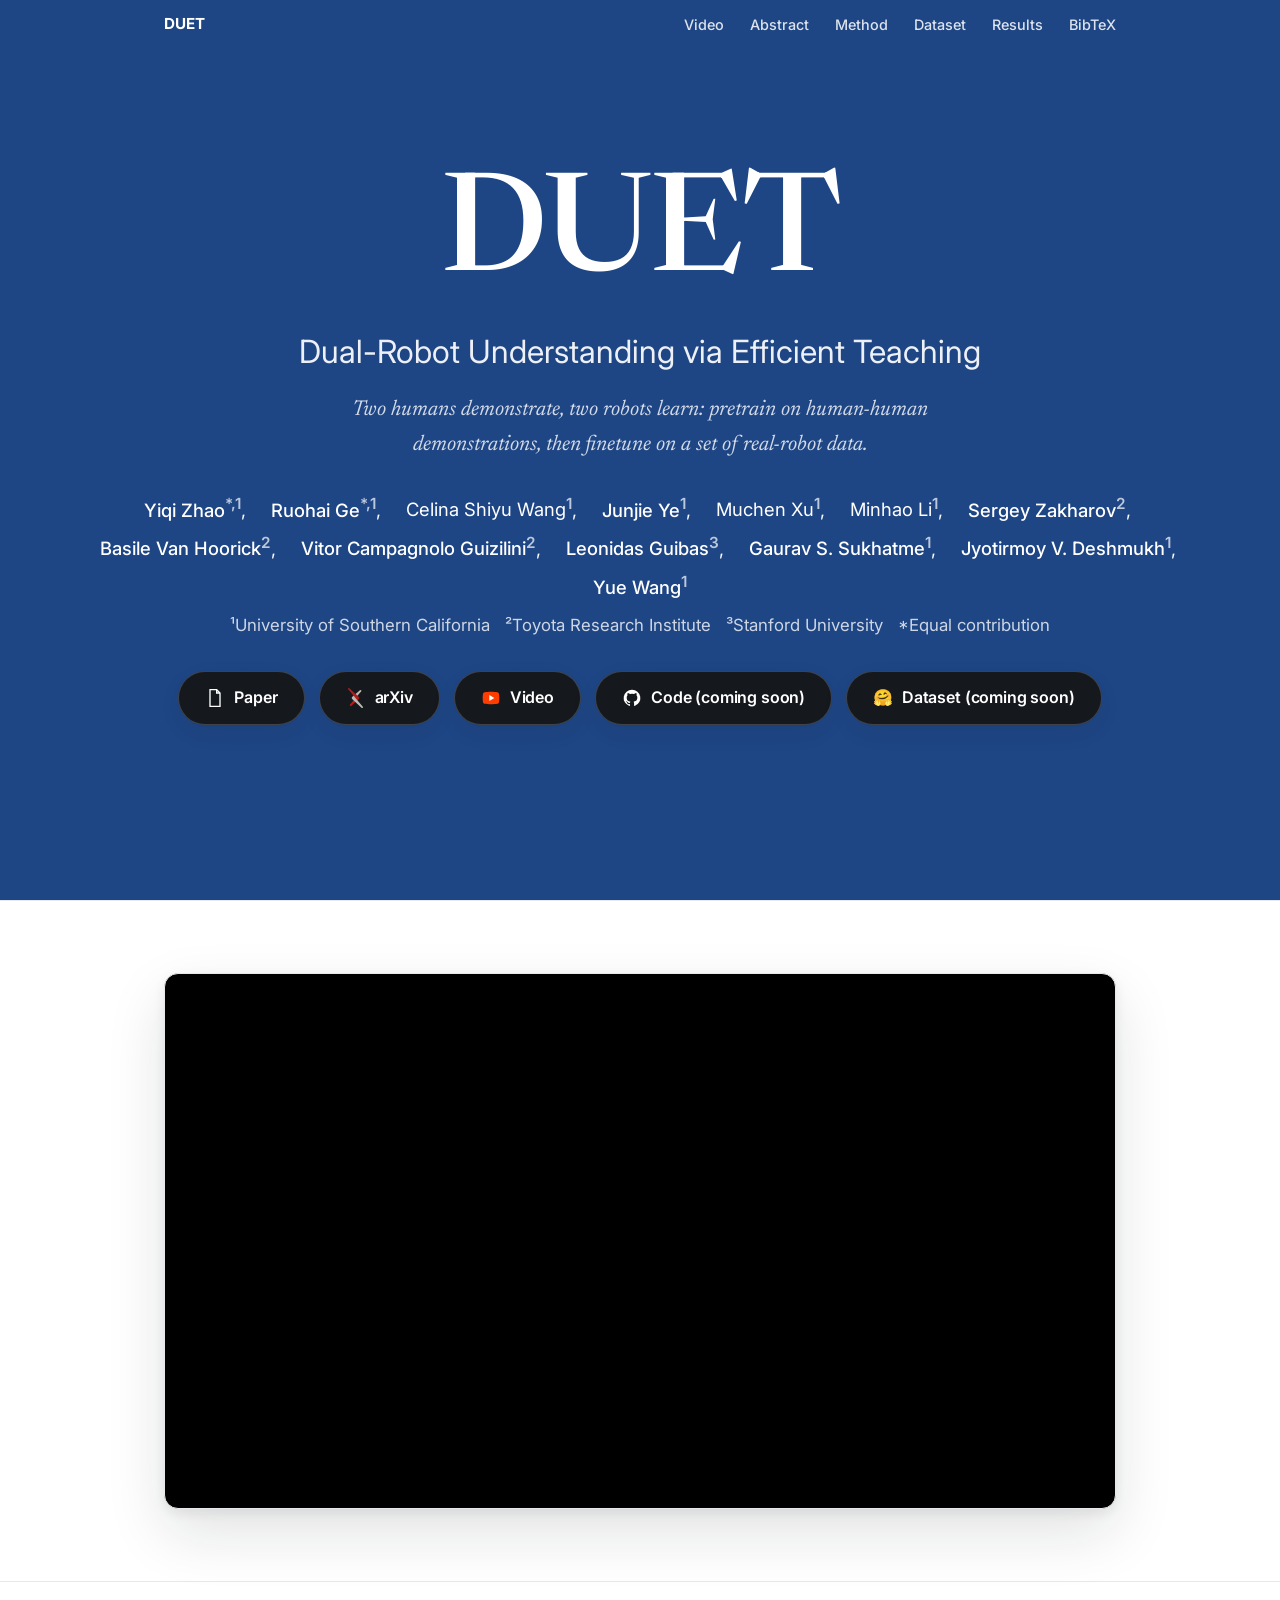
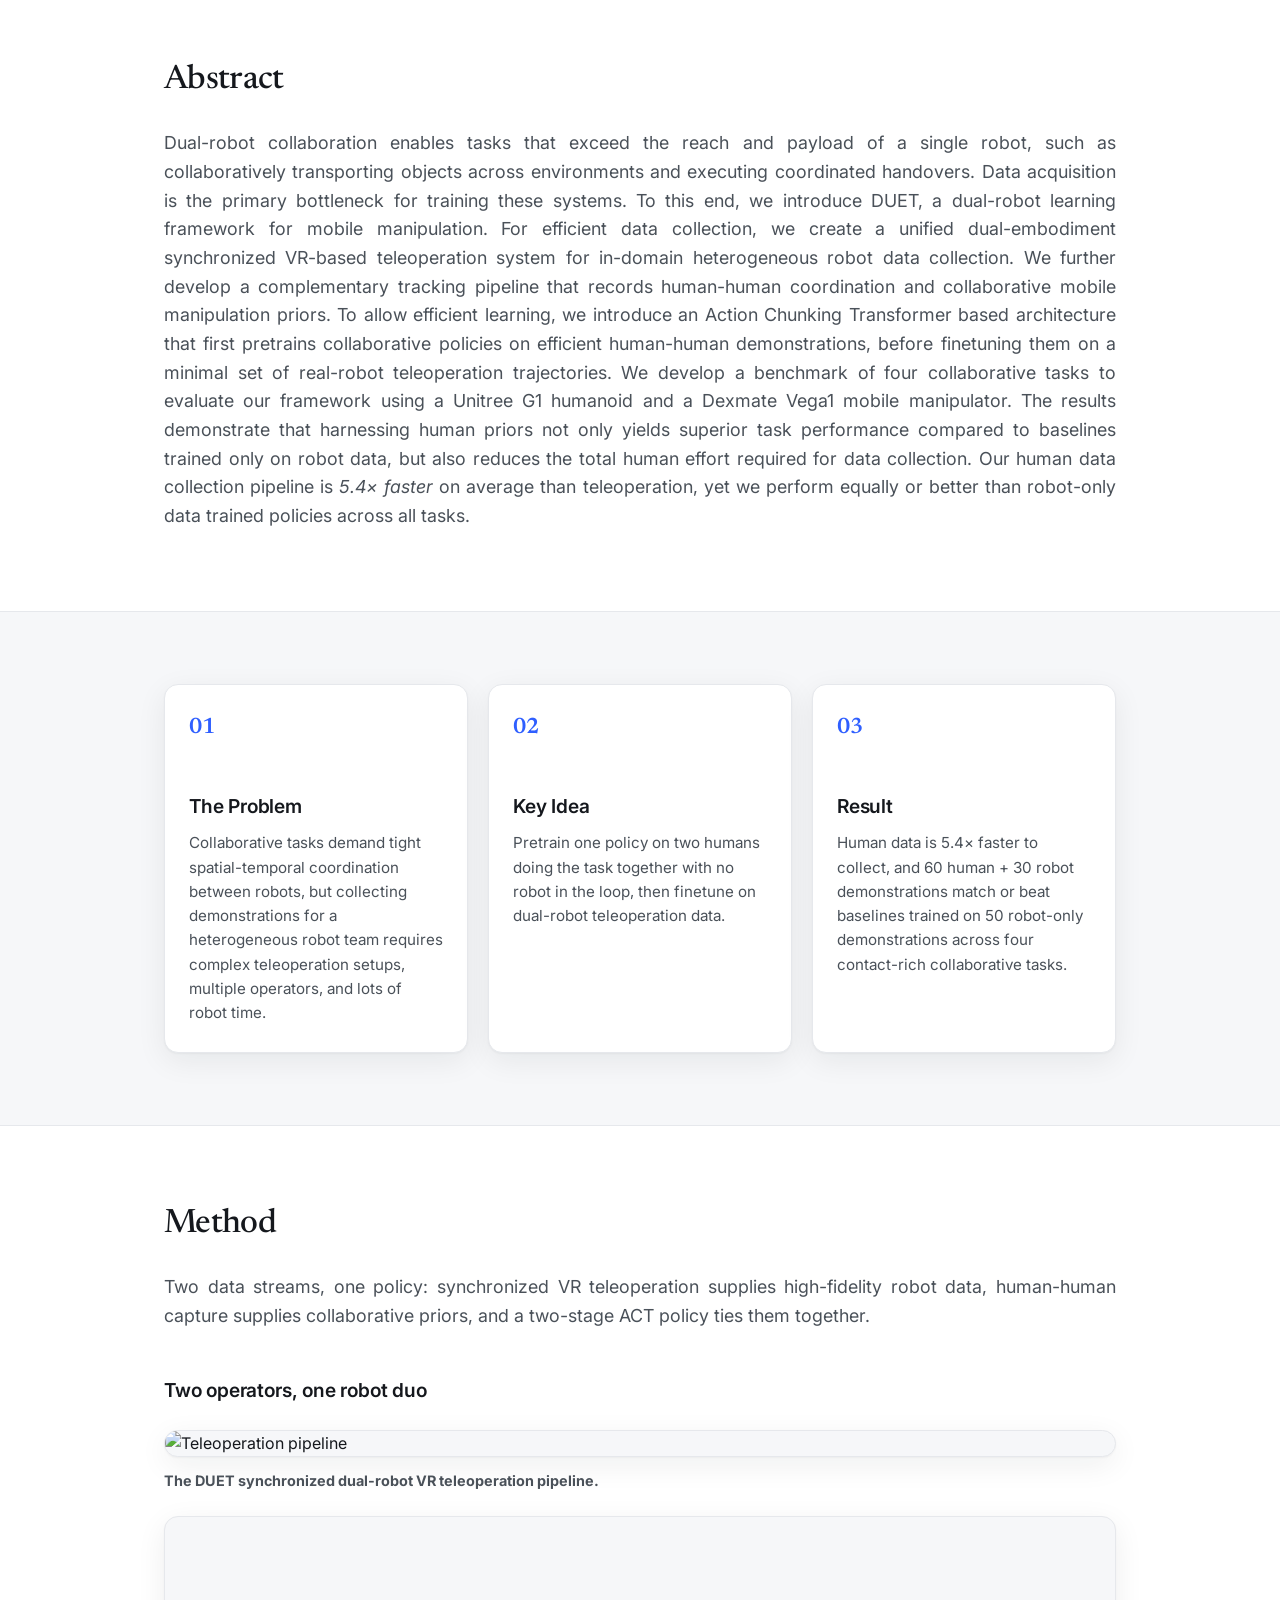
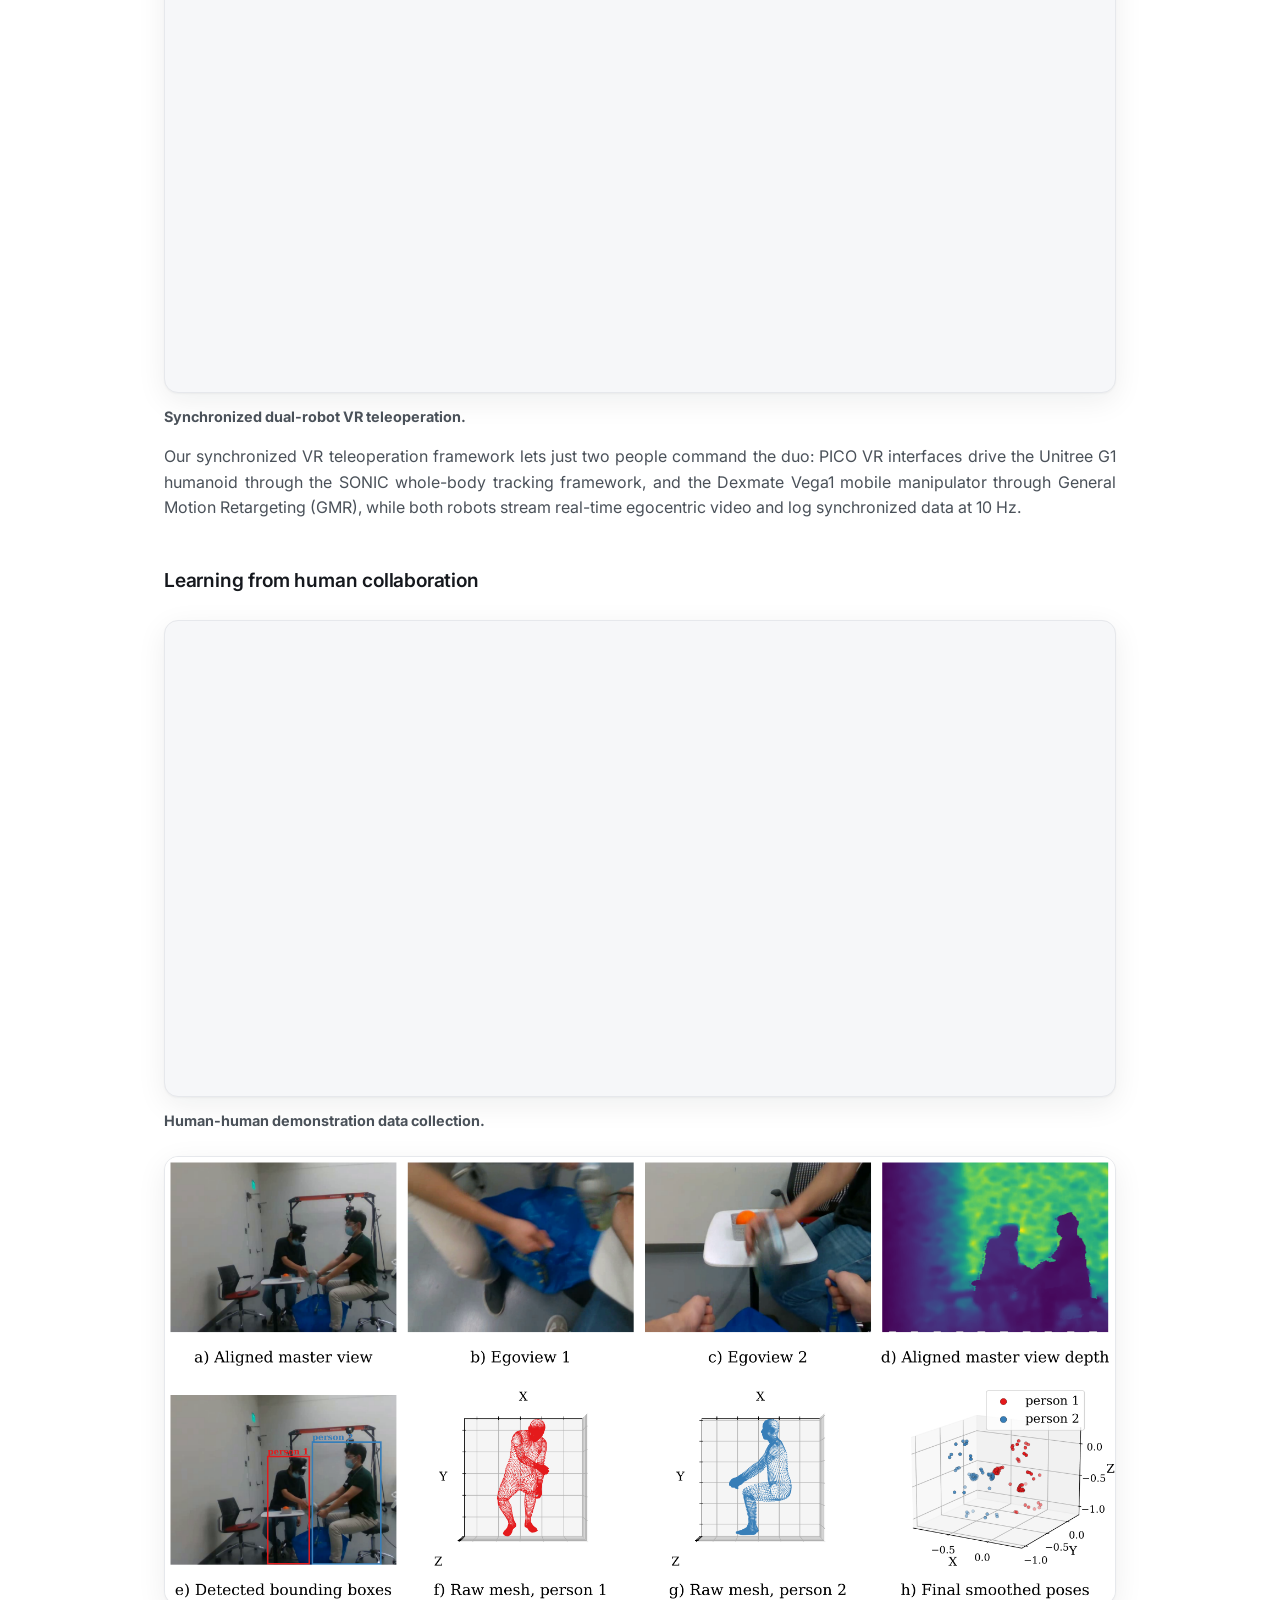
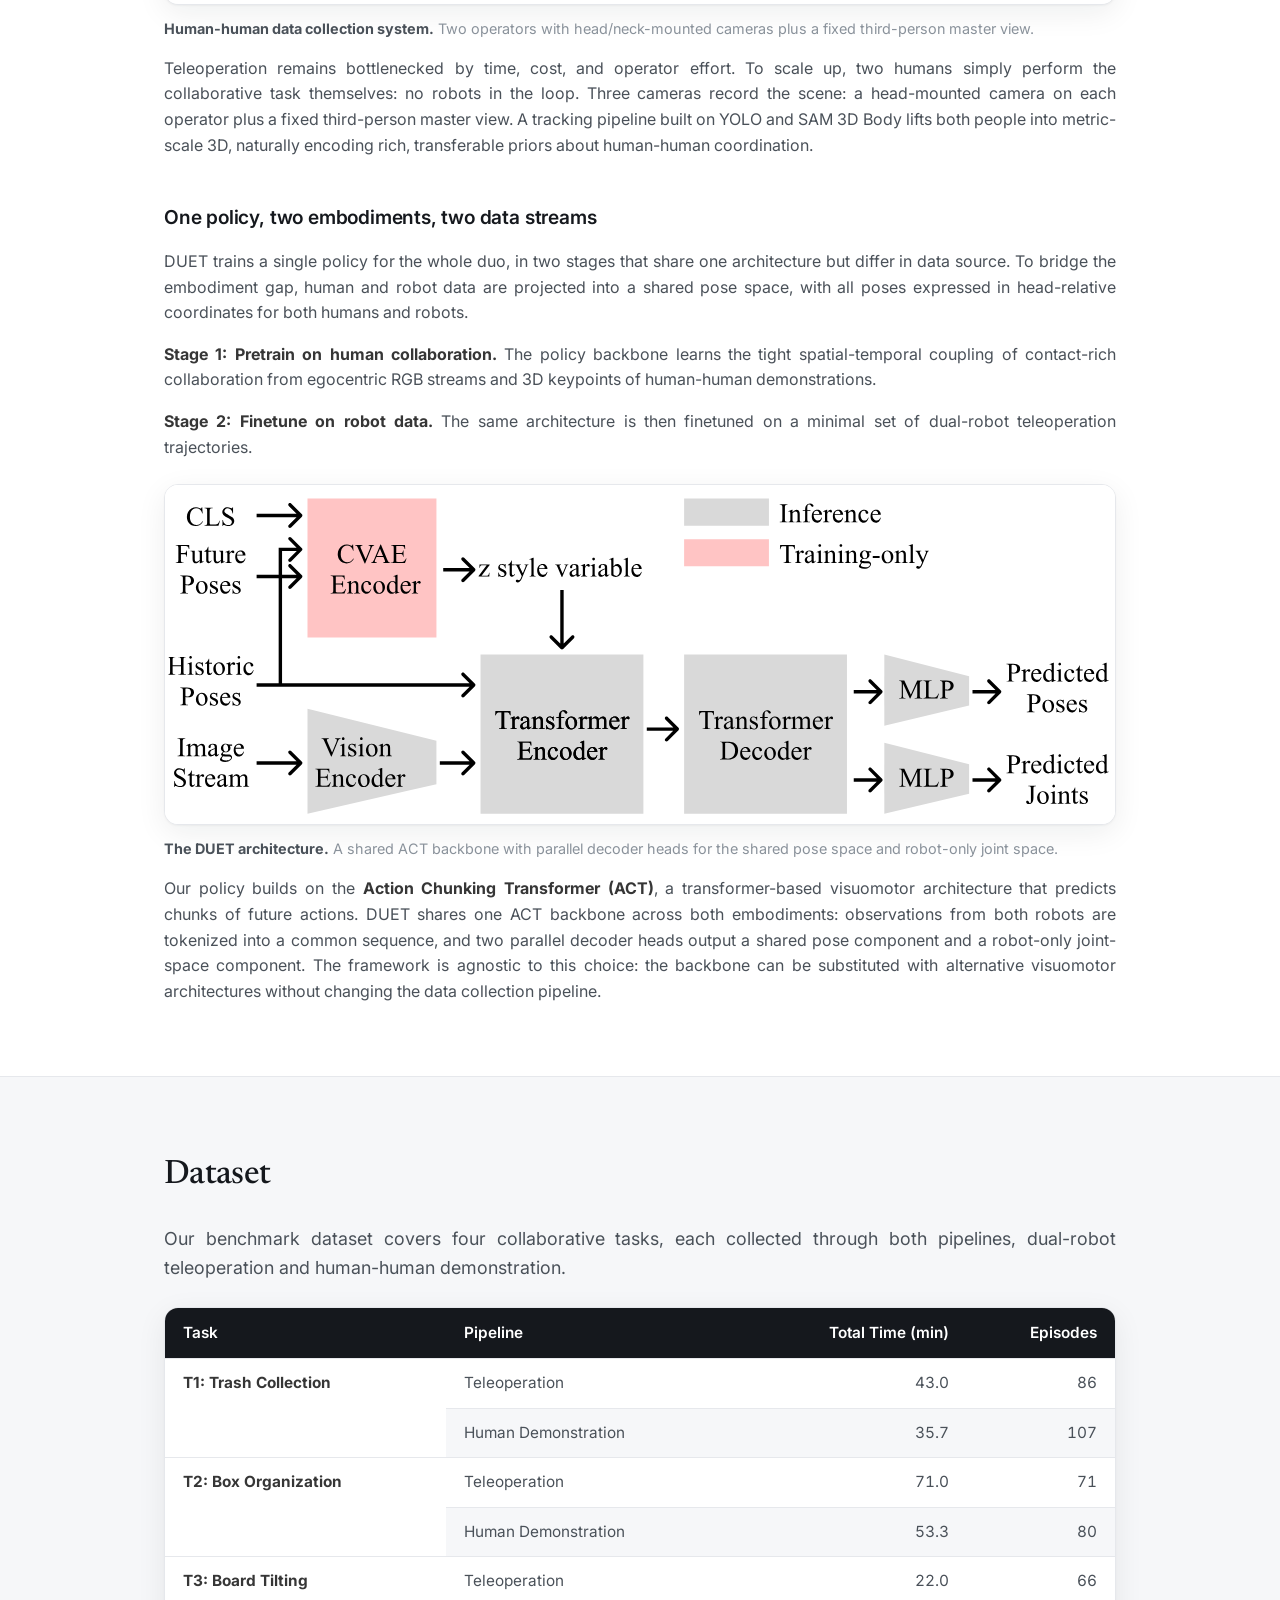
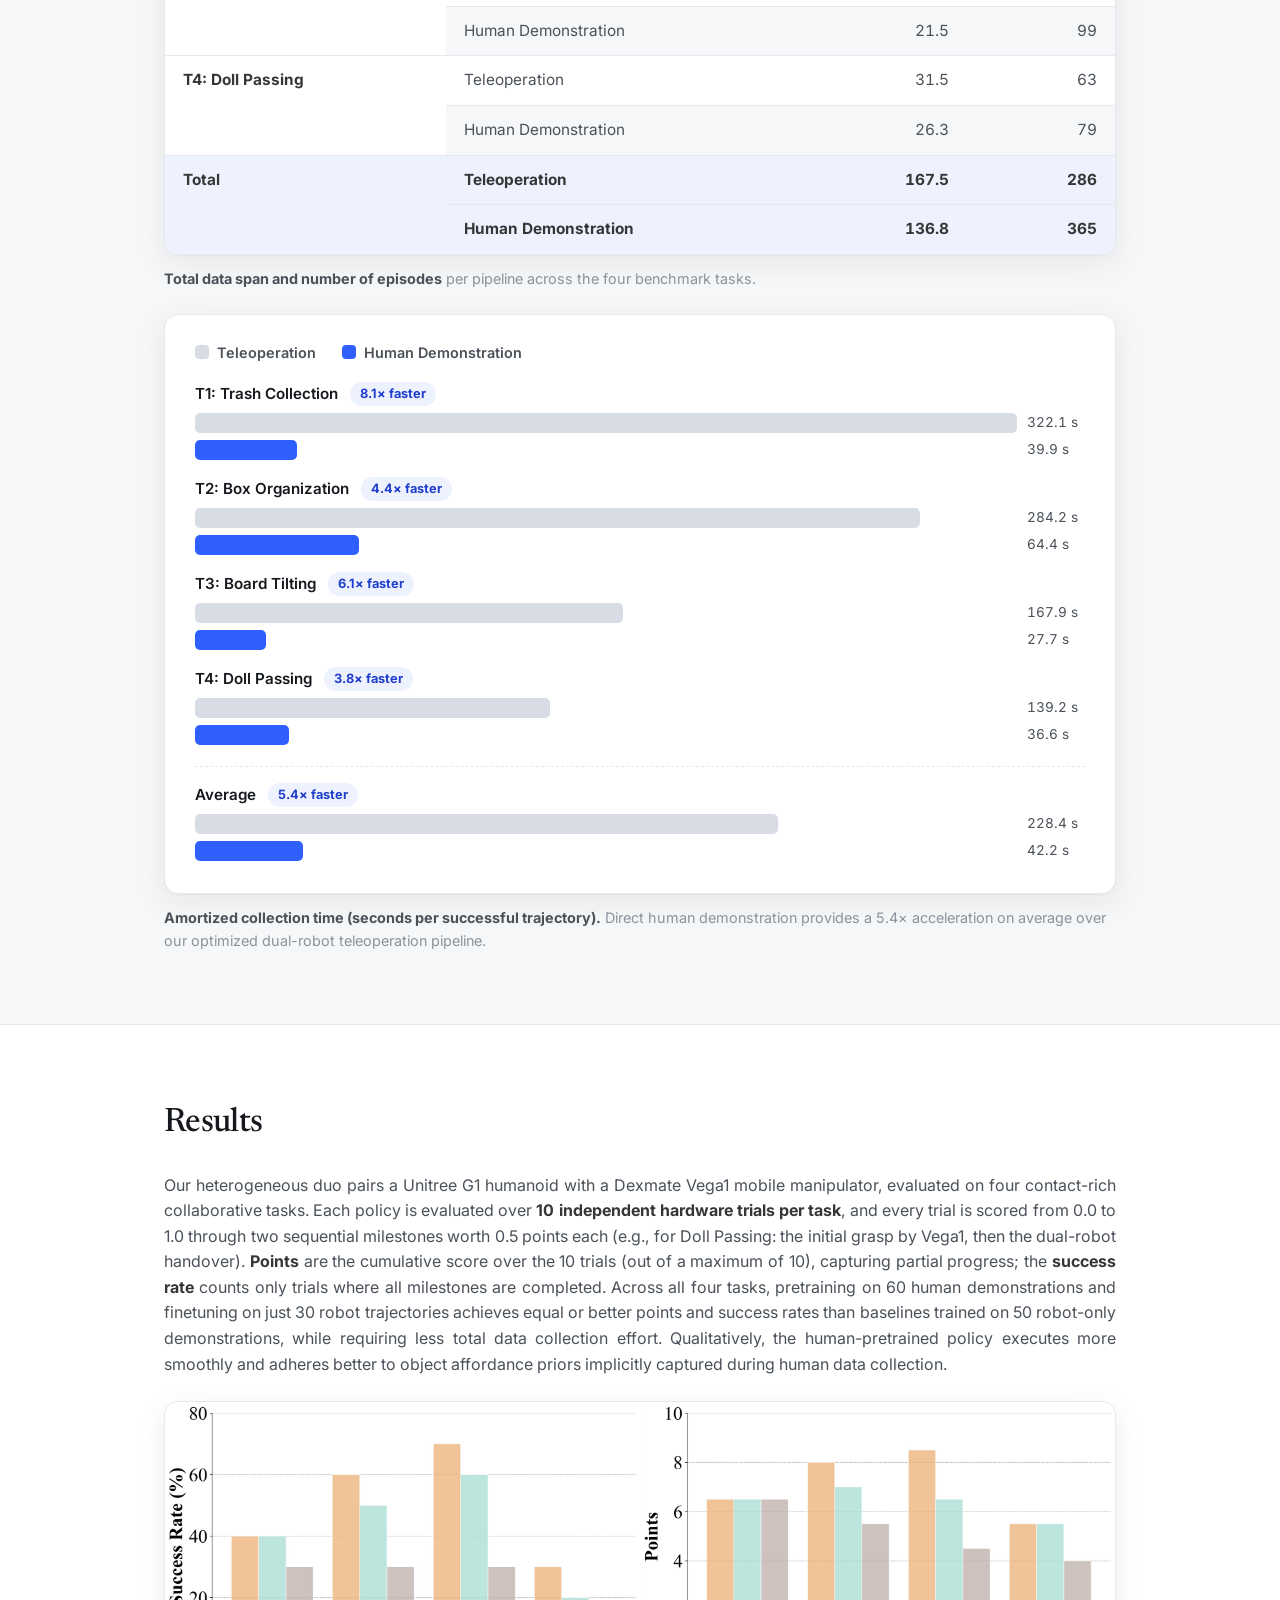
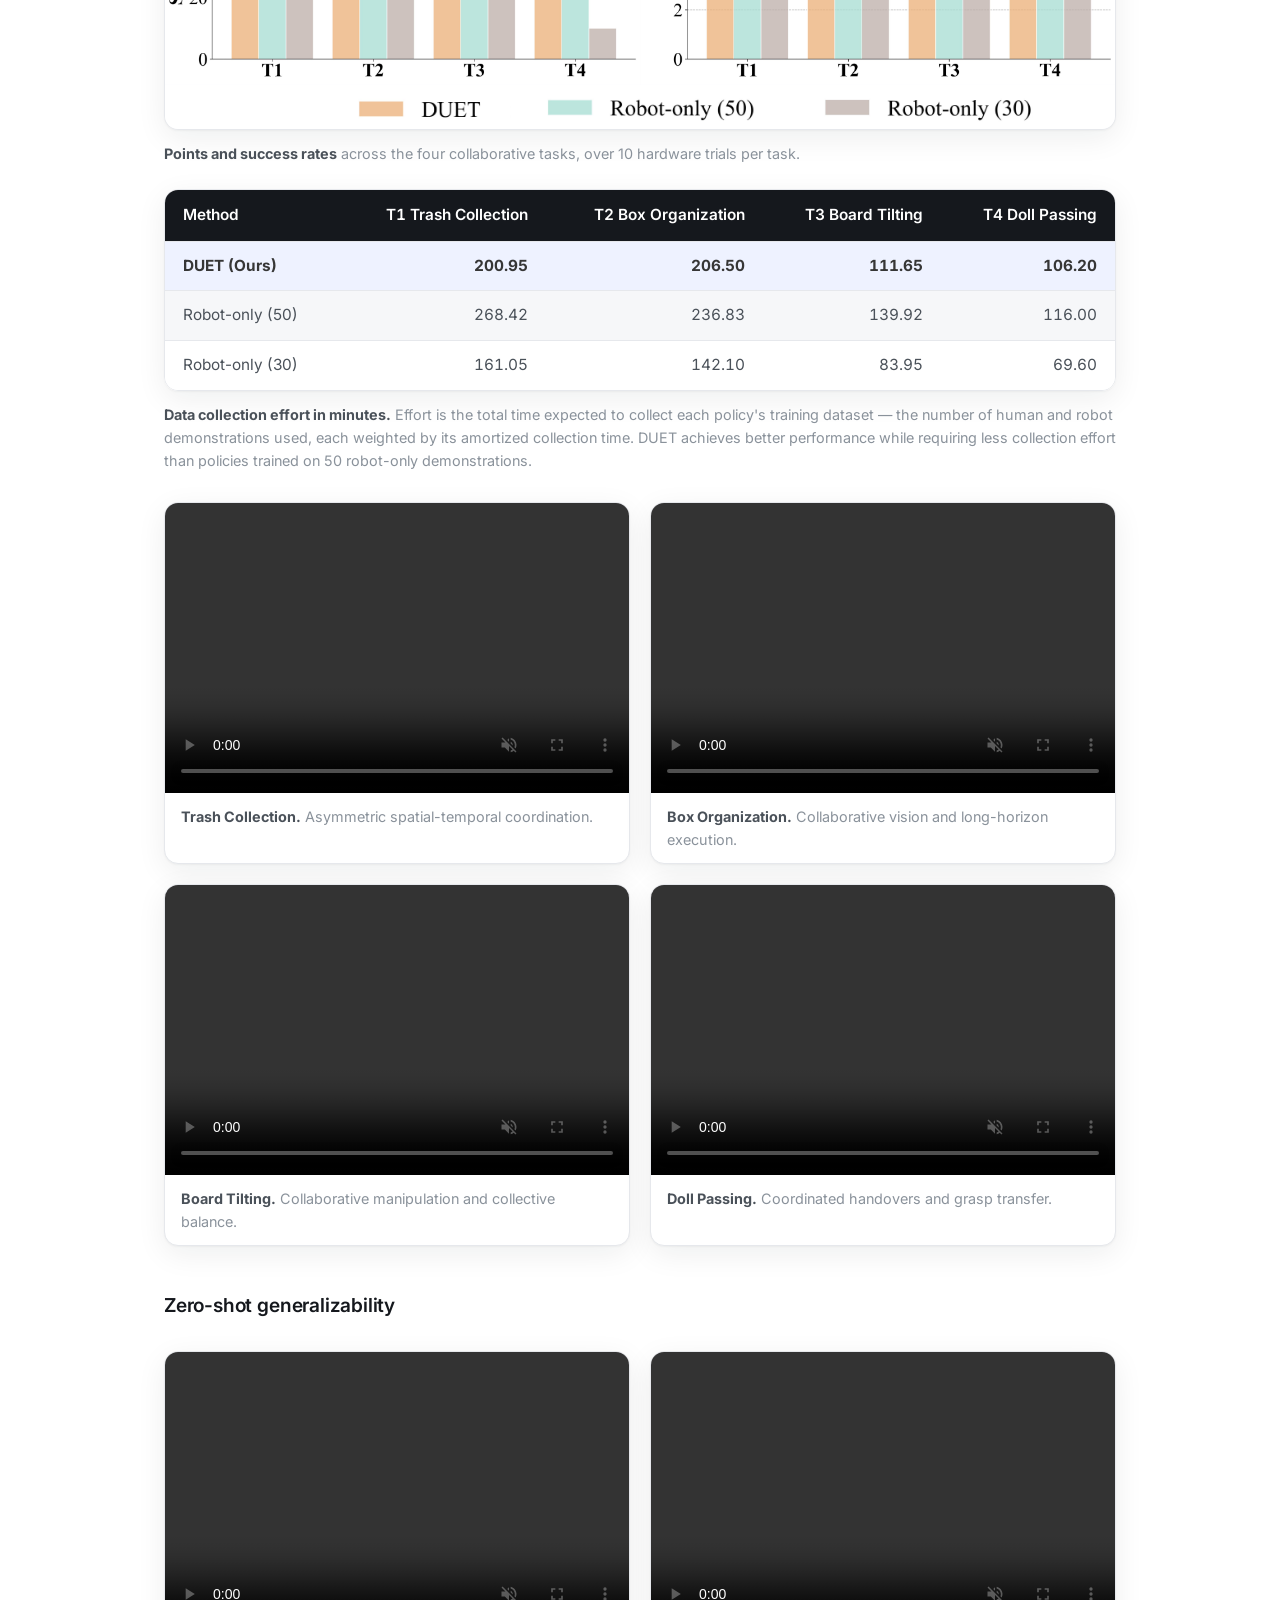
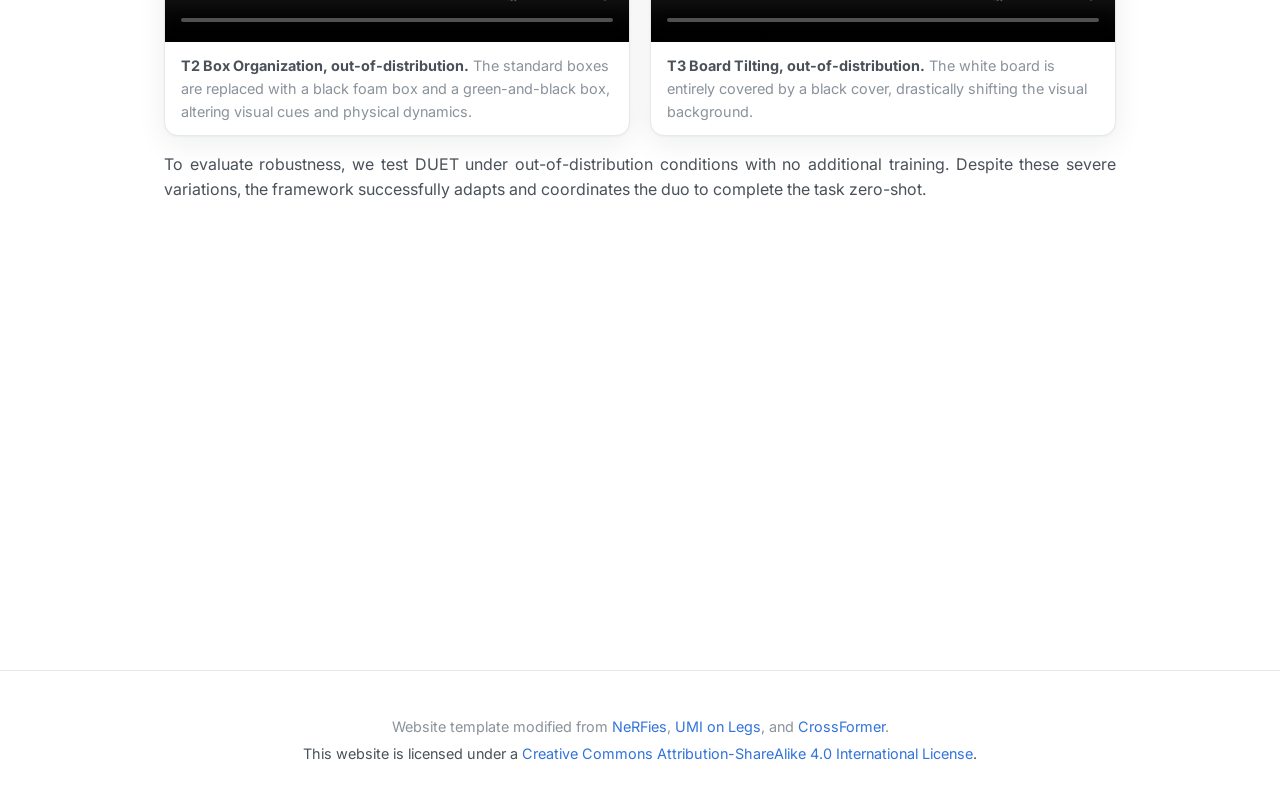
==== static/Duet/index.html @ a5fe2bf0 "Revision" ====
<!DOCTYPE html>
<html>

<head>
  <meta charset="utf-8">
  <meta name="description"
    content="DUET: Dual-Robot Understanding via Efficient Teaching">
  <meta name="keywords" content="Robotics, Dual-robot Collaboration, Learning from Human Demonstrations, Mobile Manipulation">
  <meta name="viewport" content="width=device-width, initial-scale=1">
  <title>
    DUET: Dual-Robot Understanding via Efficient Teaching
  </title>

  <link rel="icon" type="image/svg+xml" href="./static/images/orchestra.svg" />
  <link rel="apple-touch-icon" href="./static/images/orchestra.svg" />

  <!-- Google tag (gtag.js) -->
  <script async src="https://www.googletagmanager.com/gtag/js?id=G-QZ38WT2YPD"></script>
  <script>
    window.dataLayer = window.dataLayer || [];
    function gtag() { dataLayer.push(arguments); }
    gtag('js', new Date());

    gtag('config', 'G-QZ38WT2YPD');
  </script>

  <link rel="preconnect" href="https://fonts.googleapis.com" />
  <link rel="preconnect" href="https://fonts.gstatic.com" crossorigin />
  <link
    href="https://fonts.googleapis.com/css2?family=Inter:wght@400;500;600;700;800&family=Newsreader:ital,opsz,wght@0,18..72,400;0,18..72,500;1,18..72,400&display=swap"
    rel="stylesheet" />

  <link rel="stylesheet" href="./static/css/bulma.min.css">
  <link rel="stylesheet" href="./static/css/index.css">
  <link rel="stylesheet" href="./static/css/style.css">

  <script src="./config.js"></script>
  <script src="./static/js/load-config.js"></script>
</head>

<body>

<!-- ================= NAV (fixed at the very top) ================= -->
<nav class="nav" id="nav">
  <div class="nav-inner">
    <a class="nav-brand" href="#top">DUET</a>
    <div class="nav-links">
      <a href="#video">Video</a>
      <a href="#abstract">Abstract</a>
      <a href="#method">Method</a>
      <a href="#dataset">Dataset</a>
      <a href="#results">Results</a>
      <a href="#bibtex">BibTeX</a>
    </div>
  </div>
</nav>

<!-- ================= BANNER (fullscreen video; text aligned to the content column) ================= -->
<section class="hero is-link is-fullheight video" id="top" style="overflow: hidden; position:relative;">
  <div class="hero-video" style="height: 100%; width: 177.77777778vh; min-width: 100%;min-height: 56.25vw;">
    <video playsinline autoplay muted loop>
      <source data-src="videos.teaserDesktop" type="video/mp4">
    </video>
  </div>
  <div class="hero-video is-hidden-tablet is-inline-block-mobile"
    style="height: 154.28571428vw; width: 100%; min-width:64.81481481vh;min-height:100%;">
    <video playsinline autoplay muted loop>
      <source data-src="videos.teaserMobile" type="video/mp4">
    </video>
  </div>
  <div class="overlay"></div>

  <div class="hero-body">
    <div class="banner-content">
      <p class="banner-venue" data-text="text.venue"></p>
      <h1 class="banner-title" data-text="text.title"></h1>
      <p class="banner-subtitle" data-text="text.subtitle"></p>
      <p class="banner-tagline" data-text="text.tagline"></p>
      <div class="banner-authors" data-authors></div>
      <div class="banner-affiliations" data-text="text.affiliations"></div>
      <div class="banner-buttons">
        <a class="btn" href="#" data-href="links.paperPdf" target="_blank" rel="noopener">
          <svg viewBox="0 0 24 24" class="ico"><path d="M6 2h8l4 4v16H6z" fill="none" stroke="currentColor" stroke-width="1.6"/><path d="M14 2v4h4" fill="none" stroke="currentColor" stroke-width="1.6"/></svg>
          Paper
        </a>
        <a class="btn" href="#" data-href="links.arxiv" target="_blank" rel="noopener">
          <img class="ico" src="./static/images/arxiv.svg" alt="" />
          arXiv
        </a>
        <a class="btn" href="#" data-href="links.video" target="_blank" rel="noopener">
          <img class="ico" src="./static/images/youtube.svg" alt="" />
          Video
        </a>
        <a class="btn" href="#" data-href="links.code" target="_blank" rel="noopener">
          <svg viewBox="0 0 24 24" class="ico"><path d="M12 2a10 10 0 0 0-3.16 19.49c.5.09.68-.22.68-.48v-1.7c-2.78.6-3.37-1.34-3.37-1.34-.45-1.16-1.11-1.47-1.11-1.47-.91-.62.07-.6.07-.6 1 .07 1.53 1.03 1.53 1.03.89 1.53 2.34 1.09 2.91.83.09-.65.35-1.09.63-1.34-2.22-.25-4.55-1.11-4.55-4.94 0-1.09.39-1.98 1.03-2.68-.1-.25-.45-1.27.1-2.65 0 0 .84-.27 2.75 1.02a9.5 9.5 0 0 1 5 0c1.91-1.29 2.75-1.02 2.75-1.02.55 1.38.2 2.4.1 2.65.64.7 1.03 1.59 1.03 2.68 0 3.84-2.34 4.69-4.57 4.94.36.31.68.92.68 1.85v2.74c0 .27.18.58.69.48A10 10 0 0 0 12 2z" fill="currentColor"/></svg>
          Code (coming soon)
        </a>
        <a class="btn" href="#" data-href="links.dataset" target="_blank" rel="noopener">
          <span>🤗</span>
          Dataset (coming soon)
        </a>
      </div>
    </div>
  </div>
</section>

<main>
  <!-- ================= VIDEO ================= -->
  <section class="section" id="video">
    <div class="container">
      <div class="video-embed" style="margin-top: 0;">
        <iframe data-src="links.youtubeEmbed" title="DUET Technical Summary Video" frameborder="0"
          allow="accelerometer; autoplay; clipboard-write; encrypted-media; gyroscope; picture-in-picture; web-share"
          referrerpolicy="strict-origin-when-cross-origin" allowfullscreen loading="lazy"></iframe>
      </div>
    </div>
  </section>

  <!-- ================= ABSTRACT ================= -->
  <section class="section" id="abstract">
    <div class="container">
      <h2>Abstract</h2>
      <p class="lead">
        Dual-robot collaboration enables tasks that exceed the reach and payload of a single robot, such as 
        collaboratively transporting objects across environments and executing coordinated handovers. Data
        acquisition is the primary bottleneck for training these systems. To this end, we introduce DUET, 
        a dual-robot learning framework for mobile manipulation. For efficient data collection, we create
        a unified dual-embodiment synchronized VR-based teleoperation system for in-domain heterogeneous
        robot data collection. We further develop a complementary tracking pipeline that records human-human
        coordination and collaborative mobile manipulation priors. To allow efficient learning, we introduce
        an Action Chunking Transformer based architecture that first pretrains collaborative policies on
        efficient human-human demonstrations, before finetuning them on a minimal set of real-robot teleoperation
        trajectories. We develop a benchmark of four collaborative tasks to evaluate our framework using a Unitree
        G1 humanoid and a Dexmate Vega1 mobile manipulator. The results demonstrate that harnessing human priors not
        only yields superior task performance compared to baselines trained only on robot data, but also reduces the
        total human effort required for data collection. Our human data collection pipeline is <em>5.4&times; faster</em> on average
        than teleoperation, yet we perform equally or better than robot-only data trained
        policies across all tasks.
      </p>
    </div>
  </section>

  <!-- ================= HIGHLIGHTS ================= -->
  <section class="section section-tint">
    <div class="container">
      <div class="cards">
        <div class="card">
          <div class="card-num">01</div>
          <h3>The Problem</h3>
          <p>Collaborative tasks demand tight spatial-temporal coordination between robots, but collecting
          demonstrations for a heterogeneous robot team requires complex teleoperation setups, multiple operators,
          and lots of robot time.</p>
        </div>
        <div class="card">
          <div class="card-num">02</div>
          <h3>Key Idea</h3>
          <p>Pretrain one policy on two humans doing the task together with no robot in the loop,
            then finetune on dual-robot teleoperation data.</p>
        </div>
        <div class="card">
          <div class="card-num">03</div>
          <h3>Result</h3>
          <p>Human data is 5.4&times; faster to collect, and 60 human + 30 robot demonstrations match or beat
          baselines trained on 50 robot-only demonstrations across four contact-rich collaborative tasks.</p>
        </div>
      </div>
    </div>
  </section>

  <!-- ================= METHOD ================= -->
  <section class="section" id="method">
    <div class="container">
      <h2>Method</h2>
      <p class="lead">
        Two data streams, one policy: synchronized VR teleoperation supplies high-fidelity robot data, human-human
        capture supplies collaborative priors, and a two-stage ACT policy ties them together.
      </p>

      <h3>Two operators, one robot duo</h3>
      <figure class="figure">
        <img data-src="images.teleopPipeline" alt="Teleoperation pipeline" loading="lazy" />
        <figcaption><strong>The DUET synchronized dual-robot VR teleoperation pipeline.</strong></figcaption>
      </figure>
      <figure class="figure">
        <video autoplay muted loop playsinline>
          <source data-src="videos.teleoperation" type="video/mp4">
        </video>
        <figcaption><strong>Synchronized dual-robot VR teleoperation.</strong></figcaption>
      </figure>
      <p class="body-text">Our synchronized VR teleoperation framework lets just two people command the duo: PICO
      VR interfaces drive the Unitree G1 humanoid through the SONIC whole-body tracking framework, and the Dexmate
      Vega1 mobile manipulator through General Motion Retargeting (GMR), while both robots stream real-time
      egocentric video and log synchronized data at 10&nbsp;Hz.</p>

      <h3>Learning from human collaboration</h3>
      <figure class="figure">
        <video autoplay muted loop playsinline>
          <source data-src="videos.humanData" type="video/mp4">
        </video>
        <figcaption><strong>Human-human demonstration data collection.</strong></figcaption>
      </figure>
      <figure class="figure">
        <img data-src="images.humanSystemExample" alt="Human-human data collection system" loading="lazy" />
        <figcaption><strong>Human-human data collection system.</strong> Two operators with head/neck-mounted cameras
        plus a fixed third-person master view.</figcaption>
      </figure>
      <p class="body-text">Teleoperation remains bottlenecked by time, cost, and operator effort. To scale up, two
      humans simply perform the collaborative task themselves: no robots in the loop. Three cameras record
      the scene: a head-mounted camera on each operator plus a fixed third-person master view. A tracking pipeline
      built on YOLO and SAM 3D Body lifts both people into metric-scale 3D, naturally encoding rich, transferable priors about human-human coordination.</p>

      <h3>One policy, two embodiments, two data streams</h3>
      <p class="body-text">DUET trains a single policy for the whole duo, in two stages that share one
      architecture but differ in data source. To bridge the embodiment gap, human and robot data are projected
      into a shared pose space, with all poses expressed in head-relative coordinates for both humans and
      robots.</p>
      <p class="body-text"><strong>Stage 1: Pretrain on human collaboration.</strong>
      The policy backbone learns the tight spatial-temporal coupling of contact-rich collaboration from
      egocentric RGB streams and 3D keypoints of human-human demonstrations.</p>
      <p class="body-text"><strong>Stage 2: Finetune on robot data.</strong>
      The same architecture is then finetuned on a minimal set of dual-robot teleoperation trajectories.</p>
      <figure class="figure">
        <img data-src="images.architecture" alt="DUET architecture" loading="lazy" />
        <figcaption><strong>The DUET architecture.</strong> A shared ACT backbone with parallel decoder heads for
        the shared pose space and robot-only joint space.</figcaption>
      </figure>
      <p class="body-text">Our policy builds on the <strong>Action Chunking Transformer (ACT)</strong>, a
      transformer-based visuomotor architecture that predicts chunks of future actions. DUET shares one ACT backbone across both
      embodiments: observations from both robots are tokenized into a common sequence, and two parallel decoder
      heads output a shared pose component and a robot-only joint-space component. The framework is agnostic to
      this choice: the backbone can be substituted with alternative visuomotor architectures without
      changing the data collection pipeline.</p>
    </div>
  </section>

  <!-- ================= DATASET ================= -->
  <section class="section section-tint" id="dataset">
    <div class="container">
      <h2>Dataset</h2>
      <p class="lead">
        Our benchmark dataset covers four collaborative tasks, each collected through both pipelines,
        dual-robot teleoperation and human-human demonstration.
      </p>

      <div class="table-wrap">
        <table>
          <thead>
            <tr>
              <th>Task</th>
              <th>Pipeline</th>
              <th class="num">Total Time (min)</th>
              <th class="num">Episodes</th>
            </tr>
          </thead>
          <tbody>
            <tr><td rowspan="2"><strong>T1: Trash Collection</strong></td>
                <td>Teleoperation</td><td class="num">43.0</td><td class="num">86</td></tr>
            <tr><td>Human Demonstration</td><td class="num">35.7</td><td class="num">107</td></tr>
            <tr><td rowspan="2"><strong>T2: Box Organization</strong></td>
                <td>Teleoperation</td><td class="num">71.0</td><td class="num">71</td></tr>
            <tr><td>Human Demonstration</td><td class="num">53.3</td><td class="num">80</td></tr>
            <tr><td rowspan="2"><strong>T3: Board Tilting</strong></td>
                <td>Teleoperation</td><td class="num">22.0</td><td class="num">66</td></tr>
            <tr><td>Human Demonstration</td><td class="num">21.5</td><td class="num">99</td></tr>
            <tr><td rowspan="2"><strong>T4: Doll Passing</strong></td>
                <td>Teleoperation</td><td class="num">31.5</td><td class="num">63</td></tr>
            <tr><td>Human Demonstration</td><td class="num">26.3</td><td class="num">79</td></tr>
            <tr class="highlight"><td rowspan="2"><strong>Total</strong></td>
                <td><strong>Teleoperation</strong></td><td class="num"><strong>167.5</strong></td><td class="num"><strong>286</strong></td></tr>
            <tr class="highlight"><td><strong>Human Demonstration</strong></td><td class="num"><strong>136.8</strong></td><td class="num"><strong>365</strong></td></tr>
          </tbody>
        </table>
      </div>
      <p class="table-caption"><strong>Total data span and number of episodes</strong> per pipeline across the
      four benchmark tasks.</p>

      <div class="at-chart" id="at-chart">
        <div class="at-legend">
          <span><i class="at-swatch at-swatch-teleop"></i>Teleoperation</span>
          <span><i class="at-swatch at-swatch-human"></i>Human Demonstration</span>
        </div>

        <div class="at-group">
          <div class="at-group-head"><span class="at-task">T1: Trash Collection</span><span class="at-speedup">8.1&times; faster</span></div>
          <div class="at-row"><div class="at-track"><div class="at-bar at-teleop" style="--w: 100%;"></div></div><span class="at-val">322.1 s</span></div>
          <div class="at-row"><div class="at-track"><div class="at-bar at-human" style="--w: 12.4%;"></div></div><span class="at-val">39.9 s</span></div>
        </div>

        <div class="at-group">
          <div class="at-group-head"><span class="at-task">T2: Box Organization</span><span class="at-speedup">4.4&times; faster</span></div>
          <div class="at-row"><div class="at-track"><div class="at-bar at-teleop" style="--w: 88.2%;"></div></div><span class="at-val">284.2 s</span></div>
          <div class="at-row"><div class="at-track"><div class="at-bar at-human" style="--w: 20%;"></div></div><span class="at-val">64.4 s</span></div>
        </div>

        <div class="at-group">
          <div class="at-group-head"><span class="at-task">T3: Board Tilting</span><span class="at-speedup">6.1&times; faster</span></div>
          <div class="at-row"><div class="at-track"><div class="at-bar at-teleop" style="--w: 52.1%;"></div></div><span class="at-val">167.9 s</span></div>
          <div class="at-row"><div class="at-track"><div class="at-bar at-human" style="--w: 8.6%;"></div></div><span class="at-val">27.7 s</span></div>
        </div>

        <div class="at-group">
          <div class="at-group-head"><span class="at-task">T4: Doll Passing</span><span class="at-speedup">3.8&times; faster</span></div>
          <div class="at-row"><div class="at-track"><div class="at-bar at-teleop" style="--w: 43.2%;"></div></div><span class="at-val">139.2 s</span></div>
          <div class="at-row"><div class="at-track"><div class="at-bar at-human" style="--w: 11.4%;"></div></div><span class="at-val">36.6 s</span></div>
        </div>

        <div class="at-group at-average">
          <div class="at-group-head"><span class="at-task">Average</span><span class="at-speedup">5.4&times; faster</span></div>
          <div class="at-row"><div class="at-track"><div class="at-bar at-teleop" style="--w: 70.9%;"></div></div><span class="at-val">228.4 s</span></div>
          <div class="at-row"><div class="at-track"><div class="at-bar at-human" style="--w: 13.1%;"></div></div><span class="at-val">42.2 s</span></div>
        </div>
      </div>
      <p class="table-caption"><strong>Amortized collection time (seconds per successful trajectory).</strong>
      Direct human demonstration provides a 5.4&times; acceleration on average over our optimized dual-robot
      teleoperation pipeline.</p>
    </div>
  </section>

  <!-- ================= RESULTS ================= -->
  <section class="section" id="results">
    <div class="container">
      <h2>Results</h2>
      <p class="body-text">
        Our heterogeneous duo pairs a Unitree G1 humanoid with a Dexmate Vega1 mobile manipulator, evaluated on
        four contact-rich collaborative tasks. Each policy is evaluated over <strong>10 independent hardware
        trials per task</strong>, and every trial is scored from 0.0 to 1.0 through two sequential milestones
        worth 0.5 points each (e.g., for Doll Passing: the initial grasp by Vega1, then the dual-robot handover).
        <strong>Points</strong> are the cumulative score over the 10 trials (out of a maximum of 10), capturing
        partial progress; the <strong>success rate</strong> counts only trials where all milestones are completed.
        Across all four tasks, pretraining on 60 human demonstrations and finetuning on just 30 robot trajectories
        achieves equal or better points and success rates than baselines trained on 50 robot-only demonstrations, while requiring less total data collection effort. Qualitatively, the human-pretrained policy
        executes more smoothly and adheres better to object affordance priors implicitly captured during human
        data collection.
      </p>

      <figure class="figure">
        <img data-src="images.pointsSuccessRate" alt="Points and success rates across tasks" loading="lazy" />
        <figcaption><strong>Points and success rates</strong> across the four collaborative tasks, over 10
        hardware trials per task.</figcaption>
      </figure>

      <div class="table-wrap">
        <table>
          <thead>
            <tr>
              <th>Method</th>
              <th class="num">T1 Trash Collection</th>
              <th class="num">T2 Box Organization</th>
              <th class="num">T3 Board Tilting</th>
              <th class="num">T4 Doll Passing</th>
            </tr>
          </thead>
          <tbody>
            <tr class="highlight">
              <td><strong>DUET (Ours)</strong></td>
              <td class="num"><strong>200.95</strong></td><td class="num"><strong>206.50</strong></td><td class="num"><strong>111.65</strong></td><td class="num"><strong>106.20</strong></td>
            </tr>
            <tr>
              <td>Robot-only (50)</td>
              <td class="num">268.42</td><td class="num">236.83</td><td class="num">139.92</td><td class="num">116.00</td>
            </tr>
            <tr>
              <td>Robot-only (30)</td>
              <td class="num">161.05</td><td class="num">142.10</td><td class="num">83.95</td><td class="num">69.60</td>
            </tr>
          </tbody>
        </table>
      </div>
      <p class="table-caption"><strong>Data collection effort in minutes.</strong> Effort is the total time
      expected to collect each policy's training dataset &mdash; the number of human and robot demonstrations
      used, each weighted by its amortized collection time. DUET achieves better performance while requiring
      less collection effort than policies trained on 50 robot-only demonstrations.</p>

      <div class="grid">
        <figure class="grid-item">
          <video autoplay muted loop playsinline controls preload="metadata">
            <source data-src="videos.taskTrashCollection" type="video/mp4">
          </video>
          <figcaption><strong>Trash Collection.</strong> Asymmetric spatial-temporal coordination.</figcaption>
        </figure>
        <figure class="grid-item">
          <video autoplay muted loop playsinline controls preload="metadata">
            <source data-src="videos.taskBoxOrganization" type="video/mp4">
          </video>
          <figcaption><strong>Box Organization.</strong> Collaborative vision and long-horizon execution.</figcaption>
        </figure>
        <figure class="grid-item">
          <video autoplay muted loop playsinline controls preload="metadata">
            <source data-src="videos.taskBoardTilting" type="video/mp4">
          </video>
          <figcaption><strong>Board Tilting.</strong> Collaborative manipulation and collective balance.</figcaption>
        </figure>
        <figure class="grid-item">
          <video autoplay muted loop playsinline controls preload="metadata">
            <source data-src="videos.taskDollPassing" type="video/mp4">
          </video>
          <figcaption><strong>Doll Passing.</strong> Coordinated handovers and grasp transfer.</figcaption>
        </figure>
      </div>
      <h3>Zero-shot generalizability</h3>
      <div class="grid">
        <figure class="grid-item">
          <video autoplay muted loop playsinline controls preload="metadata">
            <source data-src="videos.generalizationT2" type="video/mp4">
          </video>
          <figcaption><strong>T2 Box Organization, out-of-distribution.</strong> The standard boxes are replaced
          with a black foam box and a green-and-black box, altering visual cues and physical dynamics.</figcaption>
        </figure>
        <figure class="grid-item">
          <video autoplay muted loop playsinline controls preload="metadata">
            <source data-src="videos.generalizationT3" type="video/mp4">
          </video>
          <figcaption><strong>T3 Board Tilting, out-of-distribution.</strong> The white board is entirely covered
          by a black cover, drastically shifting the visual background.</figcaption>
        </figure>
      </div>
      <p class="body-text">To evaluate robustness, we test DUET under out-of-distribution conditions with no
      additional training. Despite these severe variations, the framework successfully adapts and coordinates
      the duo to complete the task zero-shot.</p>
    </div>
  </section>

  <!-- ================= BIBTEX (CrossFormer-style plain block) ================= -->
  <section class="section" id="bibtex">
    <div class="container">
      <h2>BibTeX</h2>
      <pre><code data-text="text.bibtex"></code></pre>
    </div>
  </section>
</main>

<footer class="footer">
  <div class="container">
    <p>
      Website template modified from <a href="https://nerfies.github.io/">NeRFies</a>, <a
        href="https://umi-on-legs.github.io/">UMI on Legs</a>, and <a
        href="https://crossformer-model.github.io/">CrossFormer</a>.
    </p>
    <p class="muted small">
      This website is licensed under a <a rel="license"
        href="http://creativecommons.org/licenses/by-sa/4.0/">Creative Commons Attribution-ShareAlike 4.0
        International License</a>.
    </p>
  </div>
</footer>

<script src="./static/js/script.js"></script>

</body>

</html>
---- static/Duet/static/css/index.css ----
body {
  font-family: 'Noto Sans', sans-serif;
}


.footer .icon-link {
    font-size: 25px;
    color: #000;
}

.link-block a {
    margin-top: 5px;
    margin-bottom: 5px;
}

.dnerf {
  font-variant: small-caps;
}


.teaser .hero-body {
  padding-top: 0;
  padding-bottom: 3rem;
}

.teaser {
  font-family: 'Google Sans', sans-serif;
}


.publication-title {
}

.publication-banner {
  max-height: parent;

}

.publication-banner video {
  position: relative;
  left: auto;
  top: auto;
  transform: none;
  object-fit: fit;
}

.publication-header .hero-body {
}

.publication-title {
    font-family: 'Google Sans', sans-serif;
}

.publication-authors {
    font-family: 'Google Sans', sans-serif;
}

.publication-venue {
    color: #555;
    width: fit-content;
    font-weight: bold;
}

.publication-awards {
    color: #ff3860;
    width: fit-content;
    font-weight: bolder;
}

.publication-authors {
}

.publication-authors a {
   color: hsl(204, 86%, 53%) !important;
}

/* Author names shown in the video banner: white for readability */
.hero .publication-authors a {
   color: #fff !important;
}

.hero .publication-authors a:hover {
   text-decoration: underline;
}

.publication-authors a:hover {
    text-decoration: underline;
}

.author-block {
  display: inline-block;
}

.publication-banner img {
}

.publication-authors {
  /*color: #4286f4;*/
}

.publication-video {
    position: relative;
    width: 100%;
    height: 0;
    padding-bottom: 56.25%;

    overflow: hidden;
    border-radius: 10px !important;
}

.publication-video iframe {
    position: absolute;
    top: 0;
    left: 0;
    width: 100%;
    height: 100%;
}

.publication-body img {
}

.results-carousel {
  overflow: hidden;
}

.results-carousel .item {
  margin: 5px;
  overflow: hidden;
  border: 1px solid #bbb;
  border-radius: 10px;
  padding: 0;
  font-size: 0;
}

.results-carousel video {
  margin: 0;
}


.interpolation-panel {
  background: #f5f5f5;
  border-radius: 10px;
}

.interpolation-panel .interpolation-image {
  width: 100%;
  border-radius: 5px;
}

.interpolation-video-column {
}

.interpolation-panel .slider {
  margin: 0 !important;
}

.interpolation-panel .slider {
  margin: 0 !important;
}

#interpolation-image-wrapper {
  width: 100%;
}
#interpolation-image-wrapper img {
  border-radius: 5px;
}


.has-bg-img { 
  background: url('/static/images/toss.jpeg')center center;
   background-size:cover; }



.overlay {
position: absolute;
top: 0;
right: 0;
bottom: 0;
left: 0;
background-color: rgba(0, 0, 0, 0.4); /* 40% opacity black */
z-index: 1; /* Make sure it's behind the text */
transition: opacity 1.0s;
}
  
.hero-body,
.hero-head,
.hero-foot {
  z-index: 2; /* Ensure text is above the overlay */
  transition: opacity 1.0s;
}
---- static/Duet/static/css/style.css ----
/* ============================================================
   DUET — content sections below the banner.
   Adapted from the AutoMerge template (polished, responsive,
   single accent color). The fullscreen video banner keeps its
   own Bulma styling — nothing in this file targets it.
   ============================================================ */

:root {
  --bg:        #ffffff;
  --bg-tint:   #f6f7f9;
  --ink:       #15181d;     /* near-black text */
  --ink-soft:  #4a5159;     /* secondary text */
  --ink-faint: #8a929b;     /* captions */
  --line:      #e6e8ec;     /* hairlines */
  --accent:    #2f5fff;     /* single accent — change this one value to rebrand */
  --accent-ink:#1f3fcc;
  --accent-bg: #eef2ff;
  --radius:    14px;
  --radius-sm: 9px;
  --maxw:      1000px;  /* content column width below the banner */
  --shadow:    0 1px 2px rgba(20,24,29,.04), 0 8px 30px rgba(20,24,29,.07);
  --shadow-lg: 0 4px 12px rgba(20,24,29,.08), 0 24px 60px rgba(20,24,29,.12);
  --serif: "Newsreader", Georgia, "Times New Roman", serif;
  --sans: "Inter", -apple-system, BlinkMacSystemFont, "Segoe UI", Roboto, sans-serif;
}

* { box-sizing: border-box; }

html { scroll-behavior: smooth; scroll-padding-top: 72px; }

body {
  margin: 0;
  font-family: var(--sans);
  color: var(--ink);
  background: var(--bg);
  line-height: 1.6;
  -webkit-font-smoothing: antialiased;
  text-rendering: optimizeLegibility;
}

/* !important needed: Bulma's responsive .container:not(...):not(...)
   rules have higher specificity and would force 1152/1344px */
main .container,
.nav-inner,
.footer .container { max-width: var(--maxw) !important; margin: 0 auto; padding: 0 24px; width: 100%; }
main .container.narrow { max-width: 760px !important; }

/* ---------- NAV (fixed at the very top; transparent over the
   banner, frosted white once scrolled past it) ---------- */
.nav {
  position: fixed; top: 0; left: 0; right: 0; z-index: 50;
  background: transparent;
  border-bottom: 1px solid transparent;
  transition: background .25s ease, border-color .25s ease, box-shadow .25s ease;
}
.nav.scrolled {
  background: rgba(255,255,255,.78);
  backdrop-filter: saturate(180%) blur(12px);
  -webkit-backdrop-filter: saturate(180%) blur(12px);
  border-color: var(--line); box-shadow: 0 1px 0 rgba(20,24,29,.03);
}
.nav-inner {
  padding: 12px 24px;
  display: flex; align-items: center; justify-content: space-between; gap: 16px;
}
.nav-brand { font-weight: 700; font-size: .95rem; color: #fff; text-decoration: none; letter-spacing: -.01em; transition: color .25s ease; }
.nav-links { display: flex; gap: 26px; }
.nav-links a {
  color: rgba(255,255,255,.85); text-decoration: none; font-size: .9rem; font-weight: 500;
  position: relative; transition: color .15s ease;
}
.nav-links a:hover { color: #fff; }
.nav.scrolled .nav-brand { color: var(--ink); }
.nav.scrolled .nav-links a { color: var(--ink-soft); }
.nav.scrolled .nav-links a:hover { color: var(--accent); }
.nav-links a::after {
  content: ""; position: absolute; left: 0; bottom: -4px; height: 2px; width: 0;
  background: var(--accent); transition: width .2s ease;
}
.nav-links a:hover::after { width: 100%; }

/* ---------- BANNER (fullscreen video; template typography,
   wide and centered — independent of the content column) ---------- */
.banner-content {
  width: 100%;
  text-align: center; padding: 0 24px;
  max-width: 1200px; margin: 0 auto;
}
.banner-venue {
  display: inline-block;
  font-size: .95rem; font-weight: 600; letter-spacing: .04em; text-transform: uppercase;
  color: #fff; background: rgba(255,255,255,.16);
  border: 1px solid rgba(255,255,255,.25);
  padding: 7px 18px; border-radius: 100px; margin: 0 0 26px;
}
.banner-title {
  font-family: var(--serif);
  font-weight: 500;
  font-size: clamp(4rem, 12vw, 8.5rem);
  line-height: 1.02;
  letter-spacing: -.02em;
  color: #fff;
  margin: 0 0 18px;
}
.banner-subtitle {
  font-size: clamp(1.3rem, 3.2vw, 2rem);
  color: rgba(255,255,255,.92);
  max-width: 48ch; margin: 0 auto 16px;
}
.banner-tagline {
  font-family: var(--serif);
  font-style: italic;
  font-size: clamp(1.05rem, 2.2vw, 1.35rem);
  color: rgba(255,255,255,.8);
  max-width: 52ch; margin: 0 auto 30px;
}
.banner-authors {
  display: flex; flex-wrap: wrap; justify-content: center; gap: 6px 20px;
  font-size: 1.15rem; color: #fff; margin-bottom: 10px;
}
.banner-authors a, .banner-authors span { color: #fff; }
.banner-authors a { text-decoration: none; font-weight: 500; border-bottom: 1px solid transparent; transition: border-color .15s, color .15s; }
.banner-authors a:hover { color: #cdd9ff; border-color: currentColor; }
.banner-authors sup { color: rgba(255,255,255,.7); font-weight: 600; }
.banner-affiliations { color: rgba(255,255,255,.78); font-size: 1.05rem; margin-top: 6px; }
.banner-buttons { display: flex; flex-wrap: wrap; justify-content: center; gap: 14px; margin: 32px 0 6px; }
.btn {
  display: inline-flex; align-items: center; gap: 9px;
  padding: 13px 26px; border-radius: 100px;
  background: var(--ink); color: #fff; text-decoration: none;
  font-weight: 600; font-size: 1rem; letter-spacing: -.01em;
  border: 1px solid rgba(255,255,255,.18);
  transition: transform .15s ease, background .2s ease, box-shadow .2s ease;
  box-shadow: var(--shadow);
}
.btn:hover { transform: translateY(-2px); background: var(--accent); border-color: var(--accent); box-shadow: var(--shadow-lg); }
.btn .ico { width: 20px; height: 20px; }
.btn img.ico { object-fit: contain; display: block; }

/* YouTube / video embed (responsive 16:9) */
.video-embed {
  position: relative; width: 100%; aspect-ratio: 16 / 9;
  border-radius: var(--radius); overflow: hidden;
  box-shadow: var(--shadow-lg); border: 1px solid var(--line);
  background: #000; margin-top: 28px;
}
.video-embed iframe { position: absolute; inset: 0; width: 100%; height: 100%; border: 0; }
.caption { color: var(--ink-faint); font-size: .92rem; margin: 14px 0 0; max-width: 70ch; text-align: left; }
.caption strong { color: var(--ink-soft); }

/* ---------- SECTIONS ---------- */
main .section { padding: 72px 0; border-top: 1px solid var(--line); background: var(--bg); }
main .section-tint { background: var(--bg-tint); }
main .section h2 {
  font-family: var(--serif); font-weight: 500;
  font-size: clamp(1.6rem, 3vw, 2.1rem); letter-spacing: -.02em;
  margin: 0 0 22px; text-align: left; color: var(--ink);
}
.lead { font-size: 1.12rem; color: var(--ink-soft); margin: 0 0 8px; text-align: left; }
.prose { margin-top: 36px; }
.prose h3 { font-size: 1.15rem; margin: 28px 0 6px; letter-spacing: -.01em; color: var(--ink); font-weight: 600; }
.prose p { color: var(--ink-soft); margin: 0 0 6px; }
main .section h3 { font-size: 1.2rem; margin: 44px 0 10px; letter-spacing: -.01em; color: var(--ink); font-weight: 600; }
.body-text { color: var(--ink-soft); margin: 16px 0 0; }
.muted { color: var(--ink-soft); }
.small { font-size: .85rem; }

/* Justified body paragraphs (flush left and right, like Word's
   "Justify"). Banner, captions, cards, and BibTeX are not affected. */
.lead,
.body-text,
.prose p,
main .section > .container > .muted {
  text-align: justify;
  hyphens: auto;
  -webkit-hyphens: auto;
}

/* highlight cards */
.cards { display: grid; grid-template-columns: repeat(3, 1fr); gap: 20px; }
.card {
  background: var(--bg); border: 1px solid var(--line); border-radius: var(--radius);
  padding: 26px 24px; box-shadow: var(--shadow); transition: transform .18s ease, box-shadow .18s ease;
}
.card:hover { transform: translateY(-3px); box-shadow: var(--shadow-lg); }
.card-num { font-family: var(--serif); font-size: 1.4rem; color: var(--accent); font-weight: 600; }
.card h3 { margin: 8px 0 6px; font-size: 1.1rem; letter-spacing: -.01em; color: var(--ink); font-weight: 600; }
.card p { margin: 0; color: var(--ink-soft); font-size: .95rem; }

/* figures (images and looping videos) */
.figure { margin: 24px 0 0; }
.figure img,
.figure video {
  width: 100%; display: block; border-radius: var(--radius);
  background: var(--bg-tint);
  border: 1px solid var(--line); box-shadow: var(--shadow);
}
figcaption { color: var(--ink-faint); font-size: .9rem; margin-top: 12px; text-align: left; }
figcaption strong { color: var(--ink-soft); }

/* ---------- RESULT GRID (hover to play) ---------- */
.grid { display: grid; grid-template-columns: repeat(2, 1fr); gap: 20px; margin-top: 30px; }
.grid-item {
  margin: 0; border-radius: var(--radius); overflow: hidden;
  border: 1px solid var(--line); background: var(--bg); box-shadow: var(--shadow);
  transition: transform .18s ease, box-shadow .18s ease;
}
.grid-item:hover { transform: translateY(-3px); box-shadow: var(--shadow-lg); }
.grid-item video {
  width: 100%; display: block; background: var(--bg-tint);
  aspect-ratio: 16 / 10; object-fit: cover; border-radius: 0;
}
.grid-item iframe { width: 100%; display: block; aspect-ratio: 16 / 10; border: 0; }
.grid-item figcaption { padding: 12px 16px; margin: 0; text-align: left; }

/* ---------- ACADEMIC TABLES ---------- */
.table-wrap { overflow-x: auto; border-radius: var(--radius); border: 1px solid var(--line); box-shadow: var(--shadow); margin-top: 24px; }
.table-wrap table { width: 100%; border-collapse: collapse; background: var(--bg); font-size: .96rem; margin: 0; }
.table-wrap thead th {
  text-align: left; padding: 13px 18px; background: var(--ink); color: #fff; font-weight: 600;
  white-space: nowrap;
}
.table-wrap thead th.num, .table-wrap tbody td.num { text-align: right; font-variant-numeric: tabular-nums; }
.table-wrap tbody td { padding: 12px 18px; border-top: 1px solid var(--line); color: var(--ink-soft); }
.table-wrap tbody tr:nth-child(even) { background: var(--bg-tint); }
.table-wrap tr.highlight td { background: var(--accent-bg) !important; color: var(--ink); }
.table-caption { color: var(--ink-faint); font-size: .9rem; margin: 12px 0 0; }
.table-caption strong { color: var(--ink-soft); }

/* ---------- ANIMATED BAR CHART (amortized collection time) ---------- */
.at-chart {
  margin-top: 24px; padding: 26px 30px;
  background: var(--bg); border: 1px solid var(--line);
  border-radius: var(--radius); box-shadow: var(--shadow);
}
.at-legend { display: flex; gap: 26px; margin-bottom: 18px; font-size: .9rem; font-weight: 600; color: var(--ink-soft); }
.at-legend span { display: inline-flex; align-items: center; gap: 8px; }
.at-swatch { width: 14px; height: 14px; border-radius: 4px; display: inline-block; }
.at-swatch-teleop { background: #d8dde5; }
.at-swatch-human { background: var(--accent); }
.at-group { margin-top: 16px; }
.at-group.at-average { margin-top: 20px; padding-top: 16px; border-top: 1px dashed var(--line); }
.at-group-head { display: flex; align-items: center; gap: 12px; margin-bottom: 6px; }
.at-task { font-weight: 600; font-size: .95rem; color: var(--ink); }
.at-speedup {
  font-size: .8rem; font-weight: 700;
  color: var(--accent-ink); background: var(--accent-bg);
  border-radius: 100px; padding: 2px 10px; white-space: nowrap;
}
.at-row { display: flex; align-items: center; gap: 10px; margin: 5px 0; }
.at-track { flex: 1 1 auto; min-width: 0; }
.at-val { flex: none; width: 58px; }
/* Fail-safe: bars render at full width with no JS. script.js adds
   .at-pre to collapse them, then .in to animate the grow-in. */
.at-bar {
  height: 20px; border-radius: 5px;
  width: var(--w); transition: width 1.1s cubic-bezier(.22,.61,.36,1);
}
.at-chart.at-pre .at-bar { width: 0; }
.at-chart.at-pre.in .at-bar { width: var(--w); }
.at-teleop { background: #d8dde5; }
.at-human { background: var(--accent); }
.at-val { font-size: .85rem; color: var(--ink-soft); font-variant-numeric: tabular-nums; white-space: nowrap; }
@media (prefers-reduced-motion: reduce) {
  .at-bar { transition: none; width: var(--w) !important; }
}

/* ---------- BIBTEX (plain light block, CrossFormer-style) ---------- */
#bibtex pre {
  background-color: #f5f5f5; color: #4a4a4a;
  font-size: .875em; line-height: 1.6;
  overflow-x: auto; padding: 1.25rem 1.5rem;
  white-space: pre; word-wrap: normal; margin: 0;
  font-family: monospace;
}
#bibtex pre code { background: transparent; color: currentColor; font-family: inherit; }

/* ---------- FOOTER ---------- */
body > .footer { padding: 40px 24px; border-top: 1px solid var(--line); text-align: center; color: var(--ink-faint); background: var(--bg); }
body > .footer p { margin: 4px 0; font-size: .9rem; }

/* ---------- REVEAL ON SCROLL ---------- */
.reveal { opacity: 0; transform: translateY(18px); transition: opacity .6s ease, transform .6s ease; }
.reveal.in { opacity: 1; transform: none; }
@media (prefers-reduced-motion: reduce) {
  .reveal { opacity: 1; transform: none; transition: none; }
  html { scroll-behavior: auto; }
}

/* ---------- RESPONSIVE ---------- */
@media (max-width: 860px) {
  .nav-links { display: none; }
  .cards { grid-template-columns: 1fr; }
  .grid { grid-template-columns: 1fr; }
  main .section { padding: 56px 0; }
}
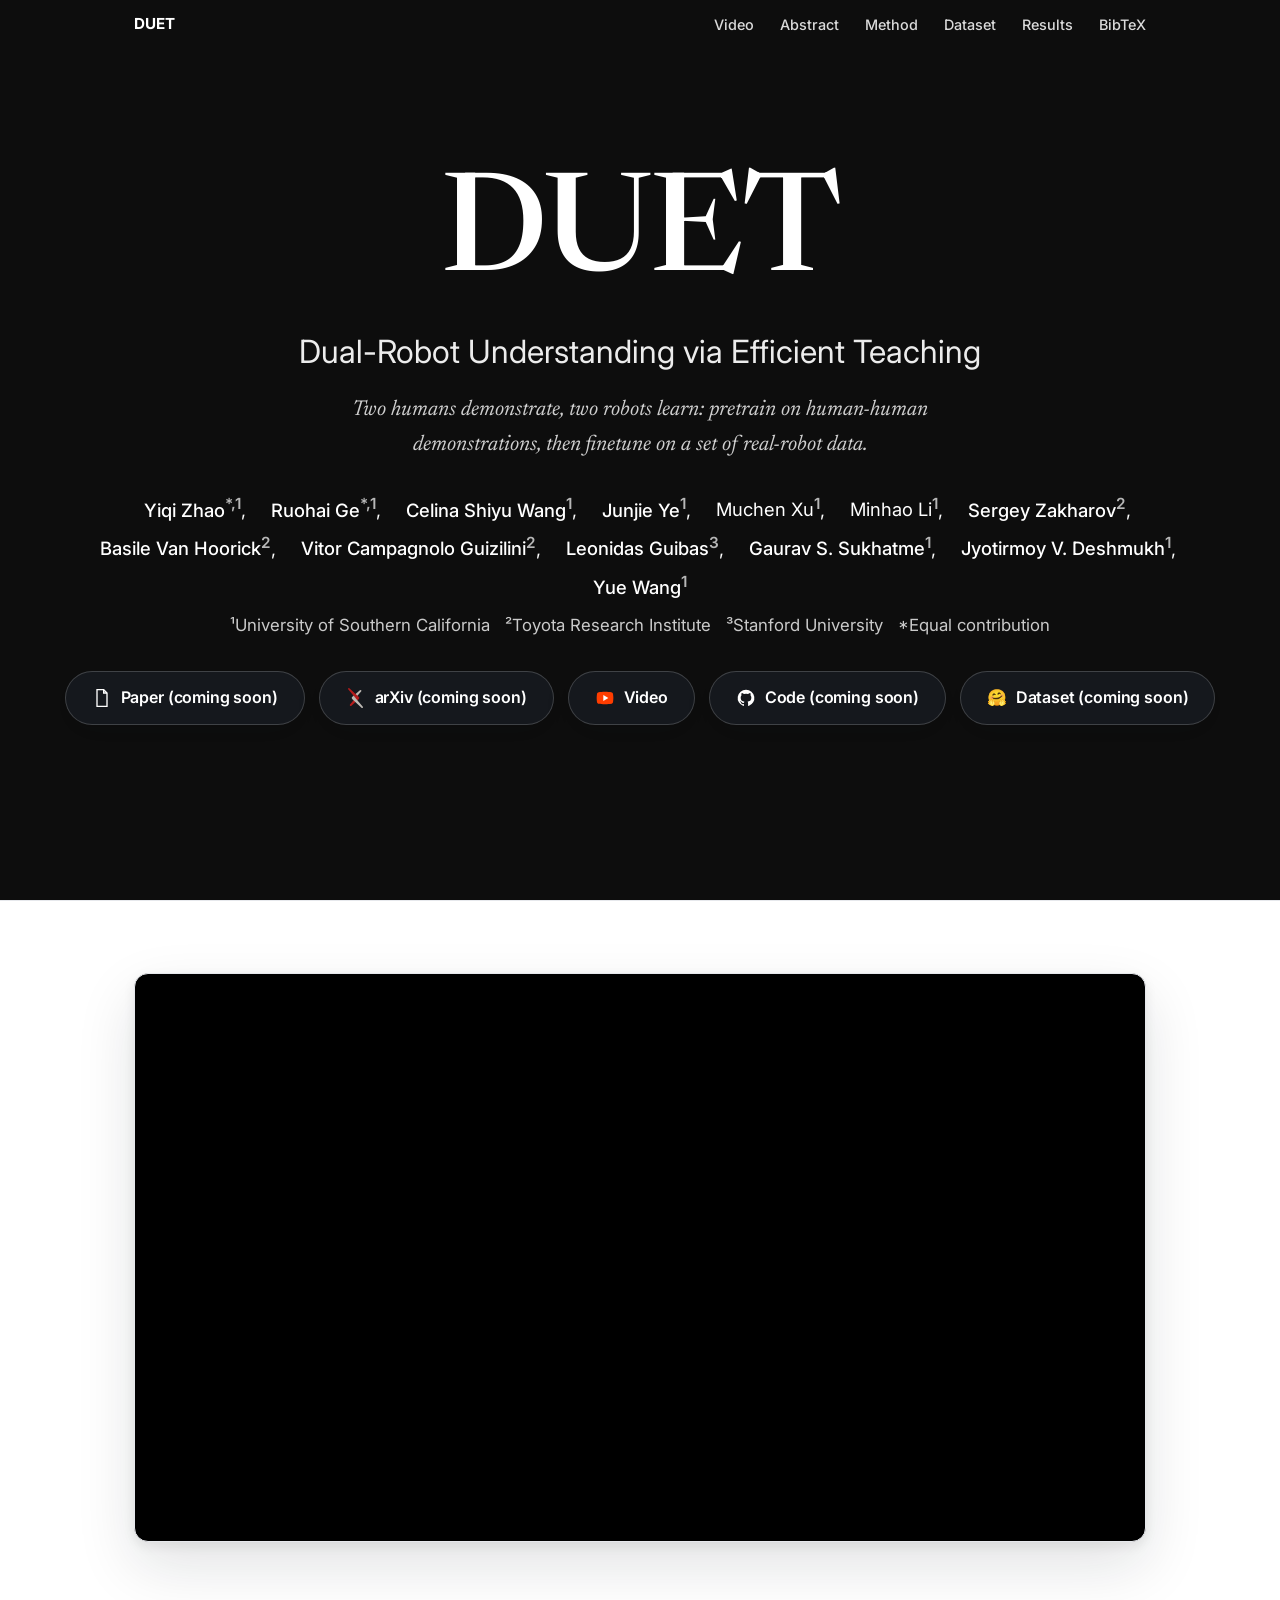
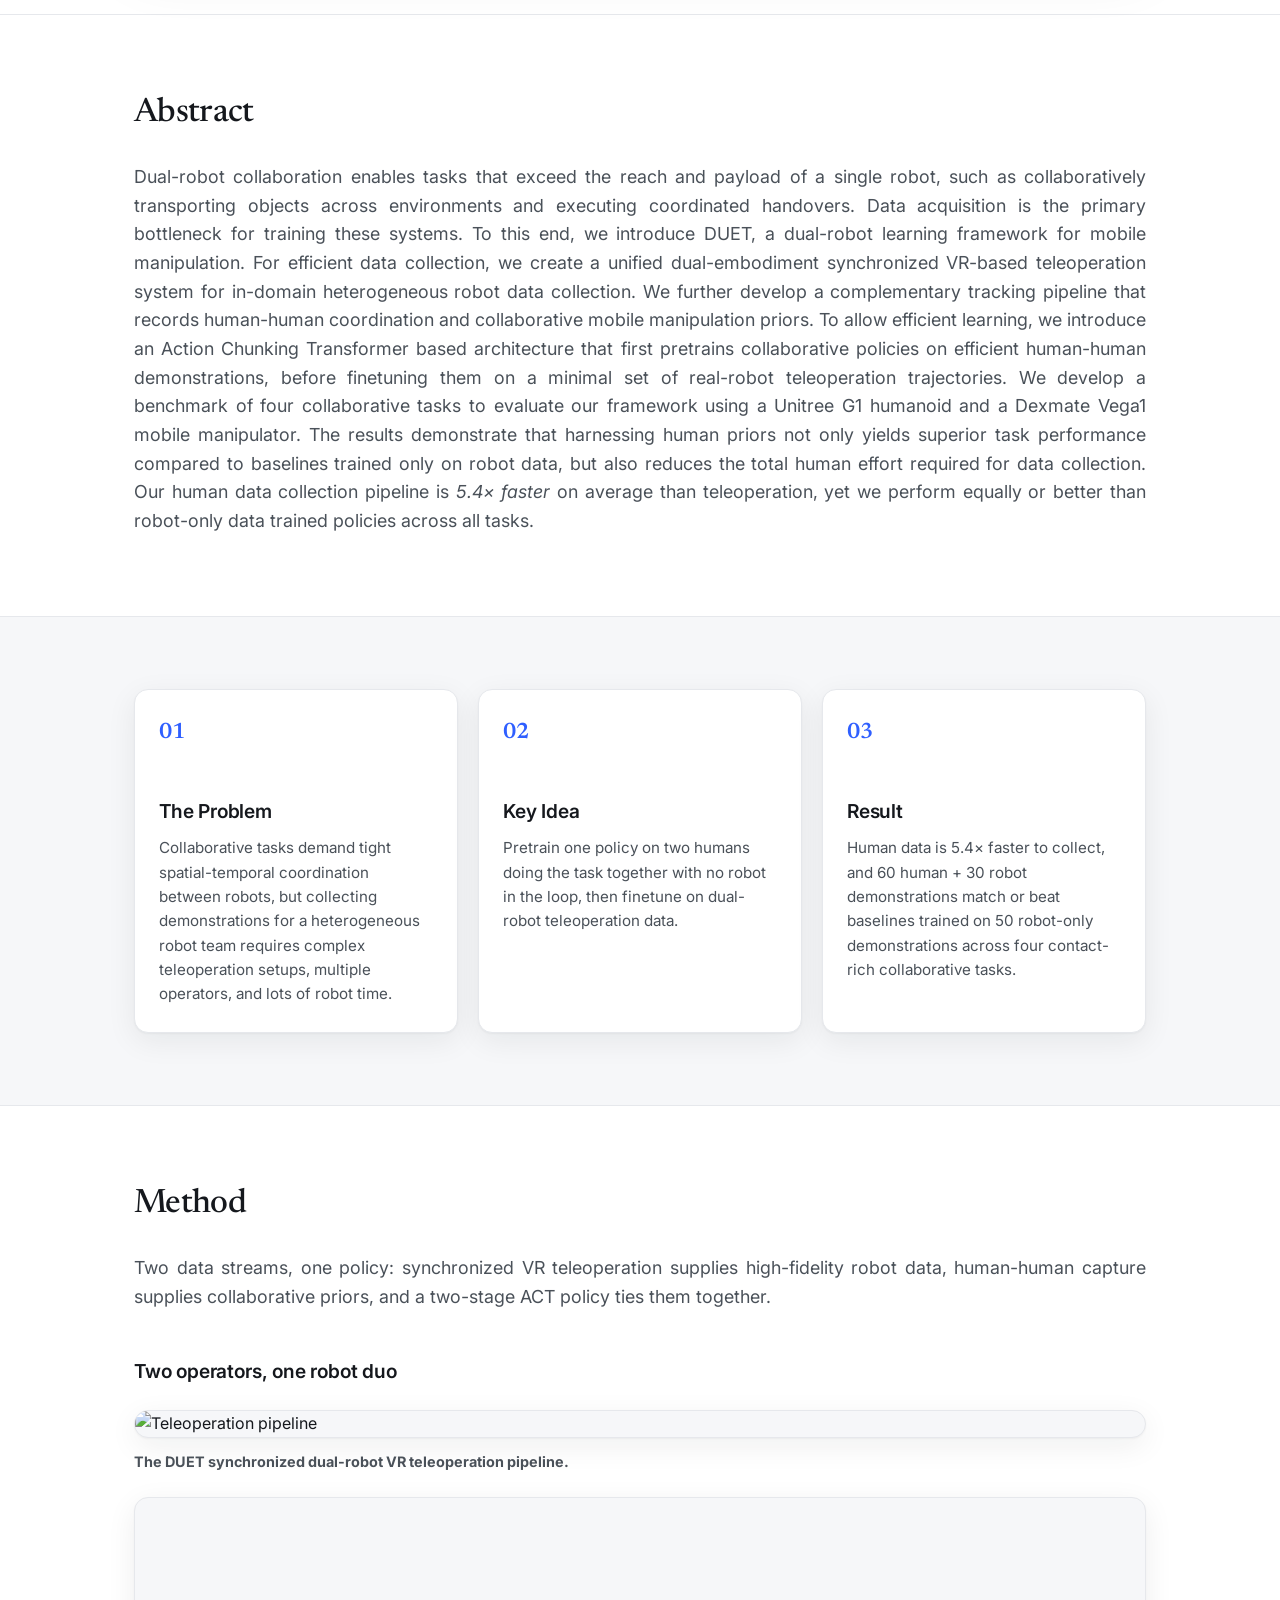
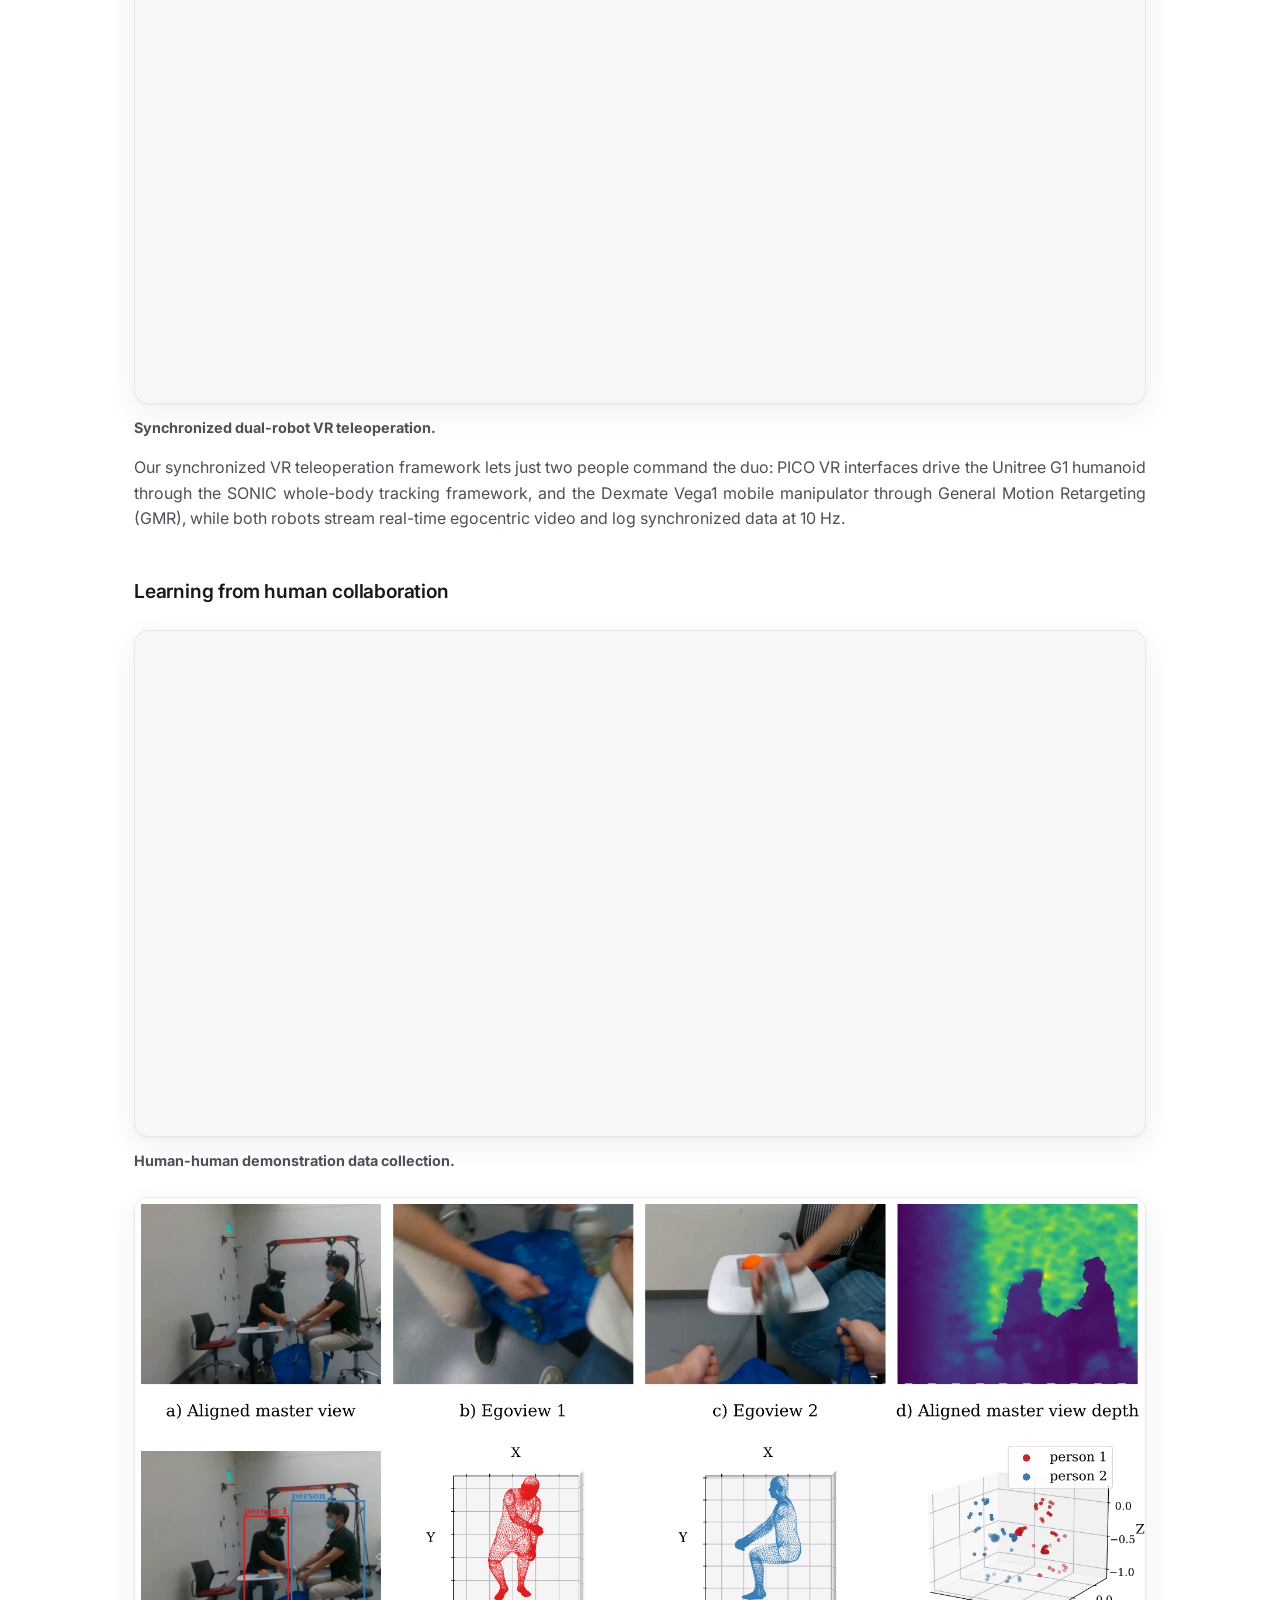
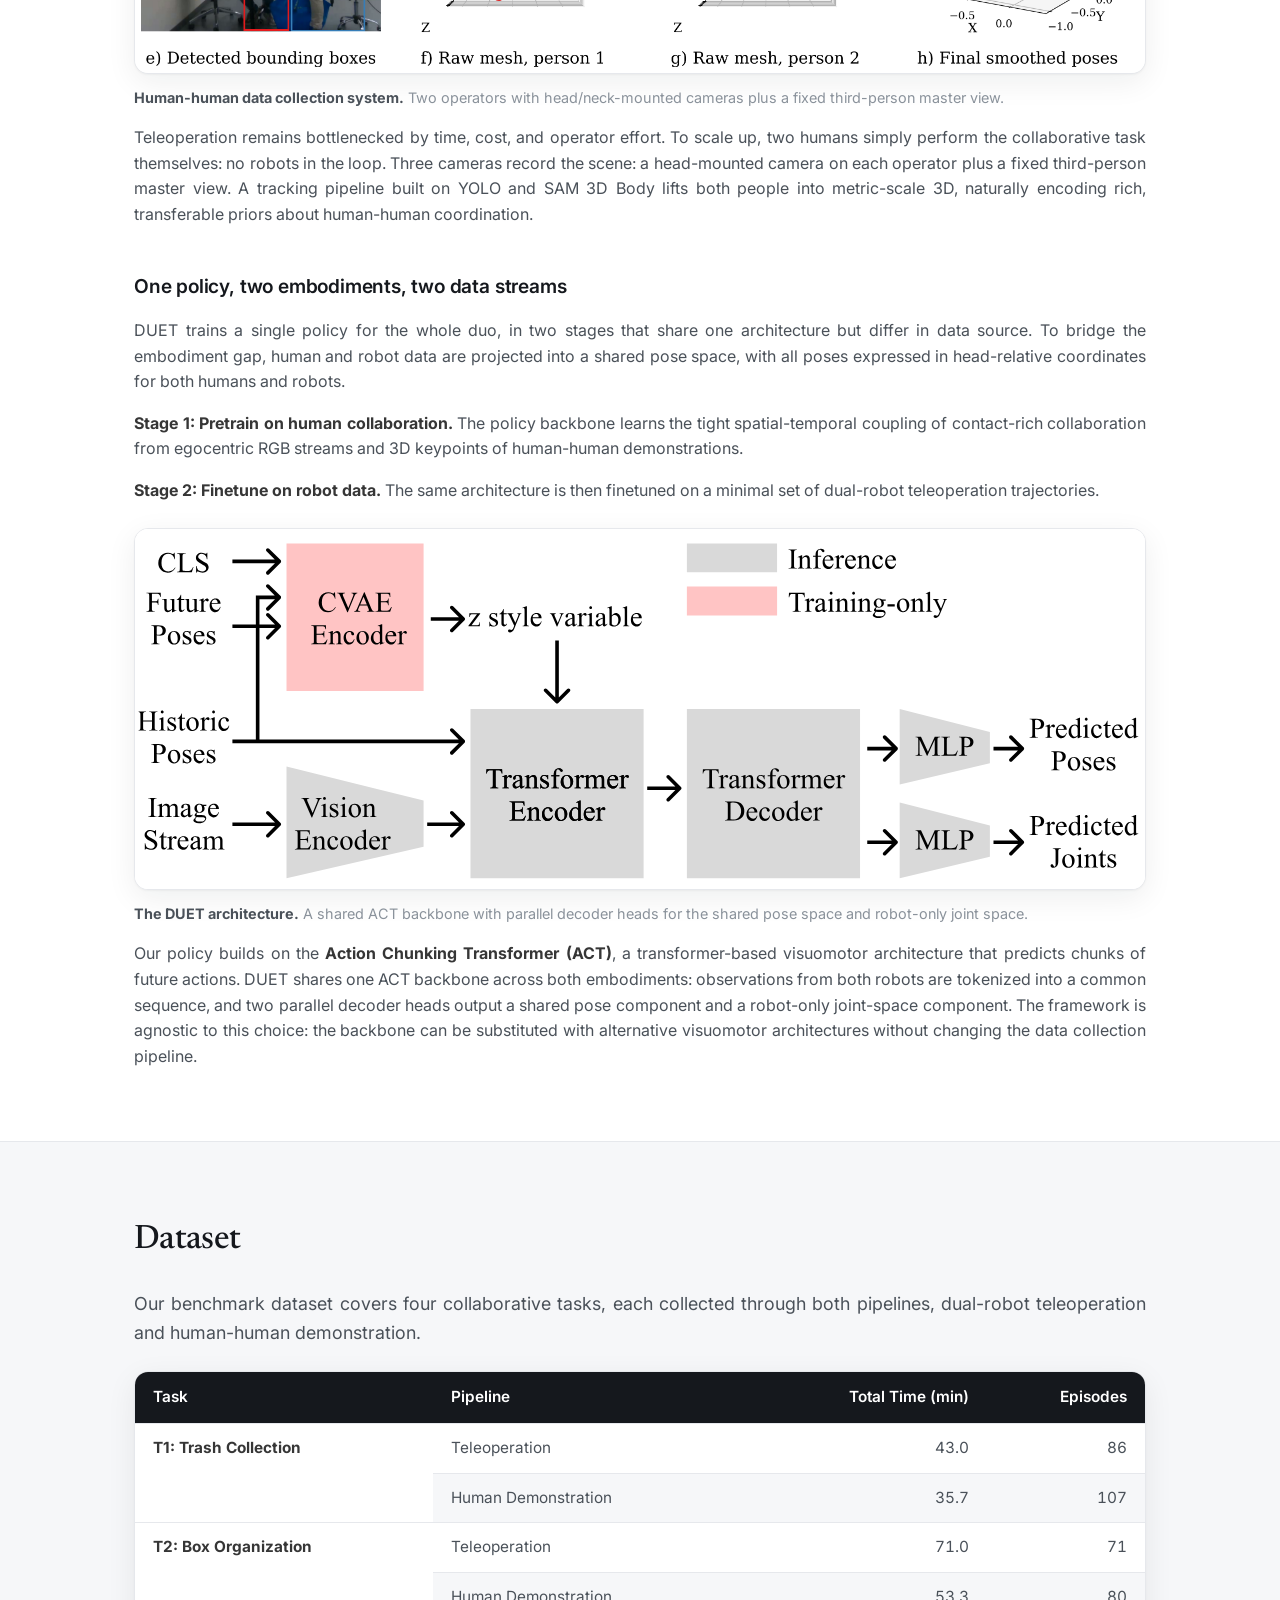
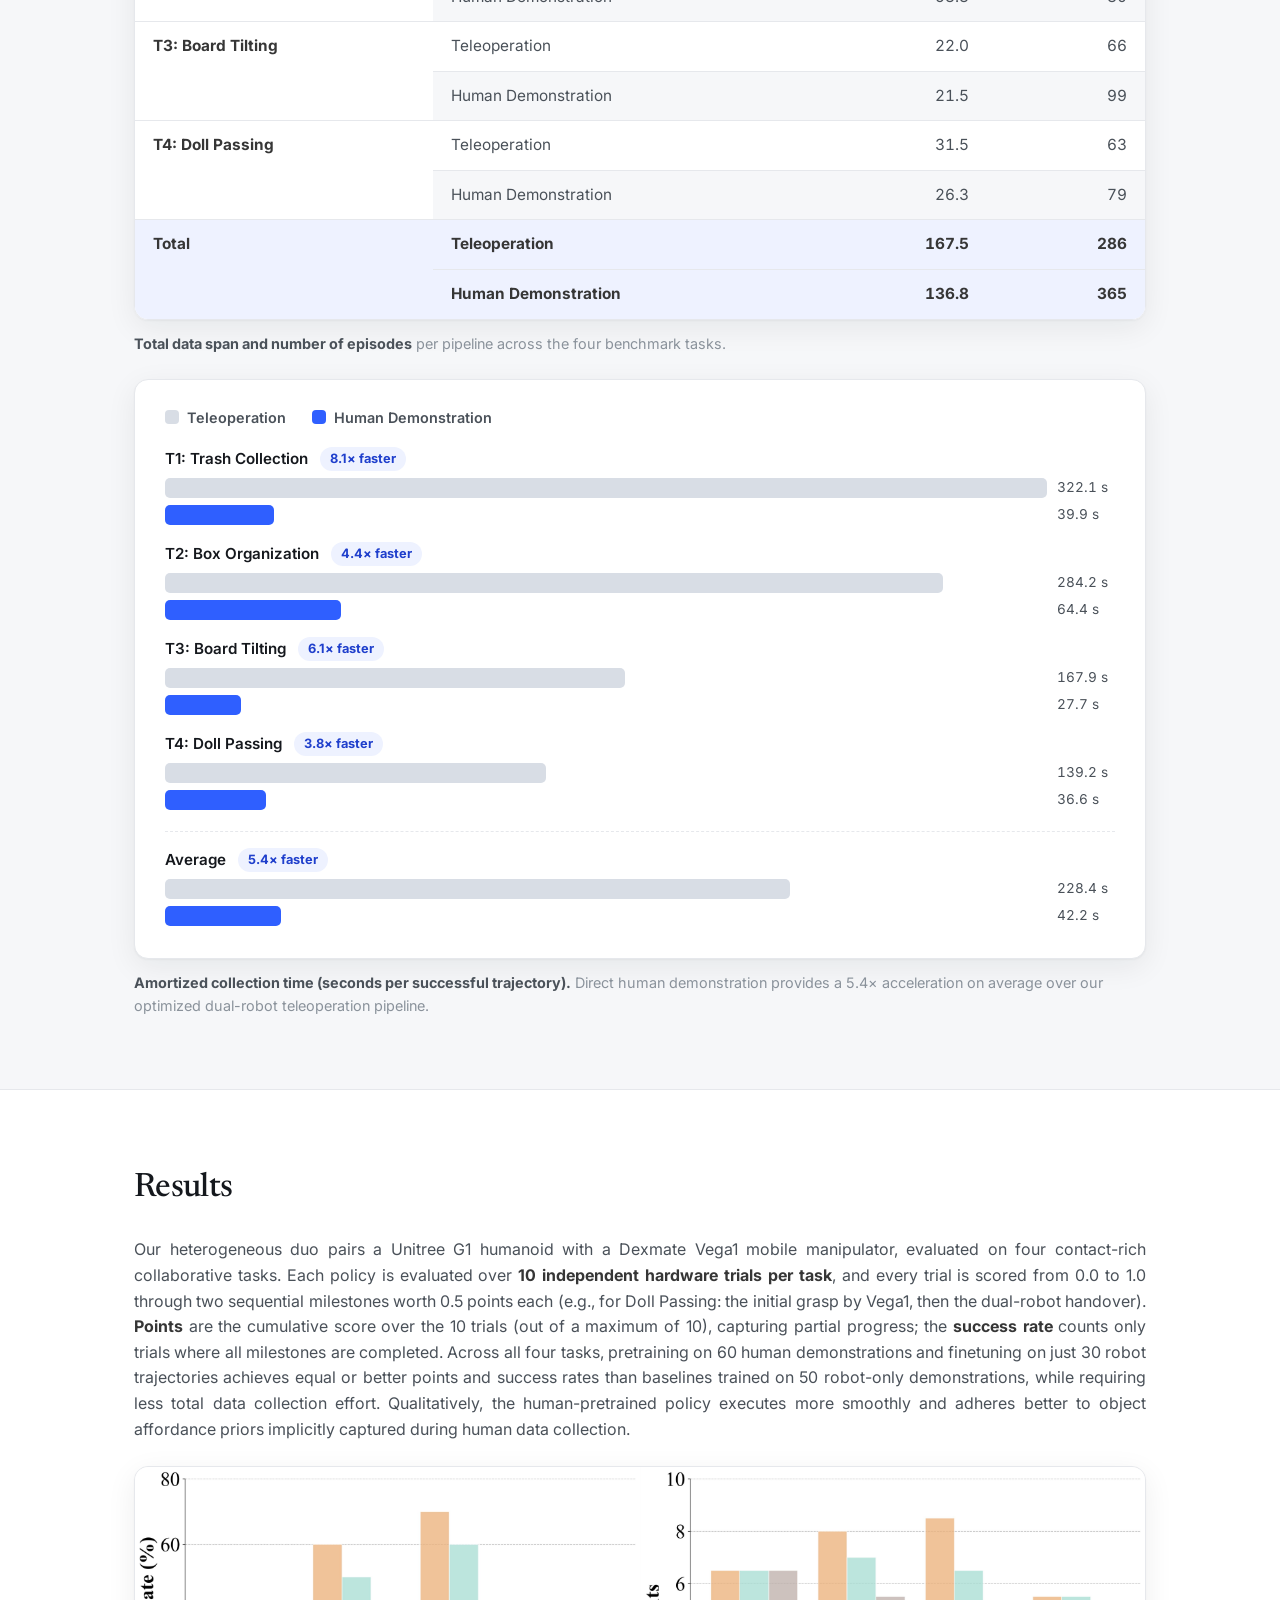
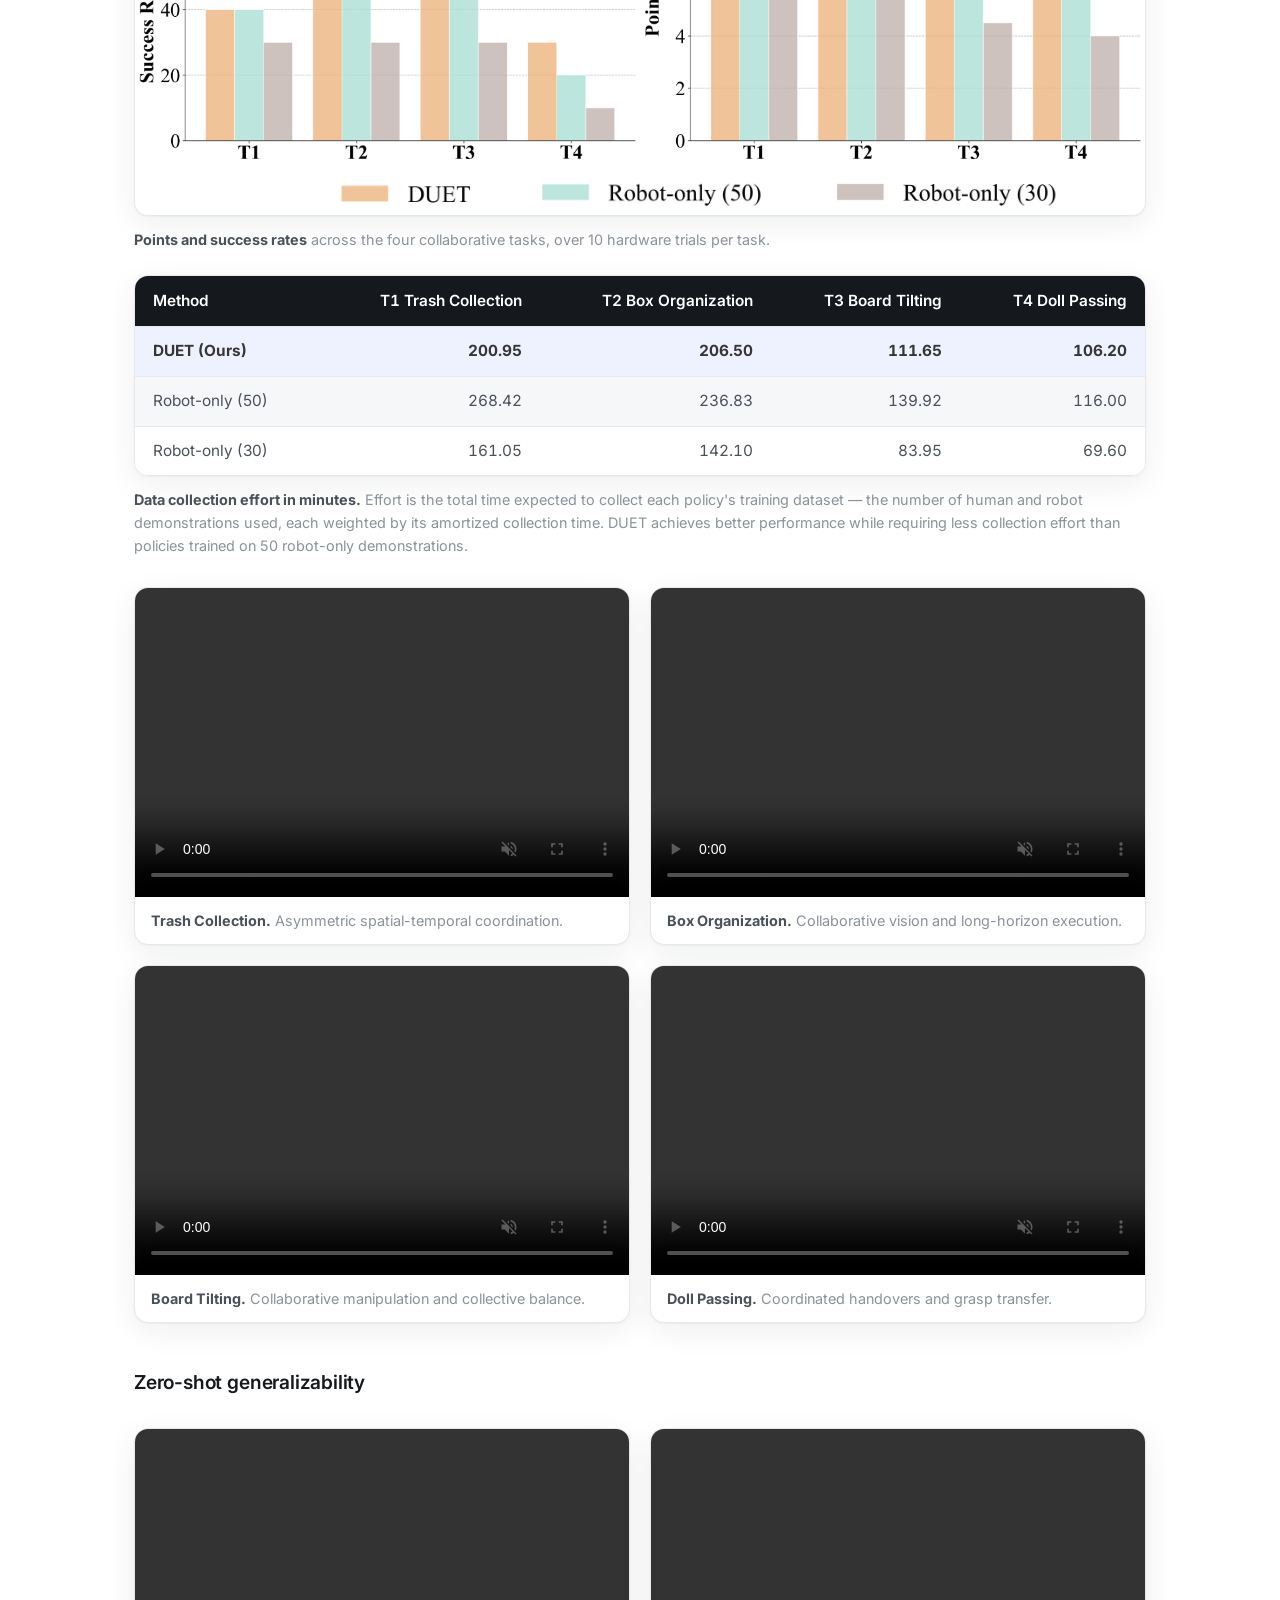
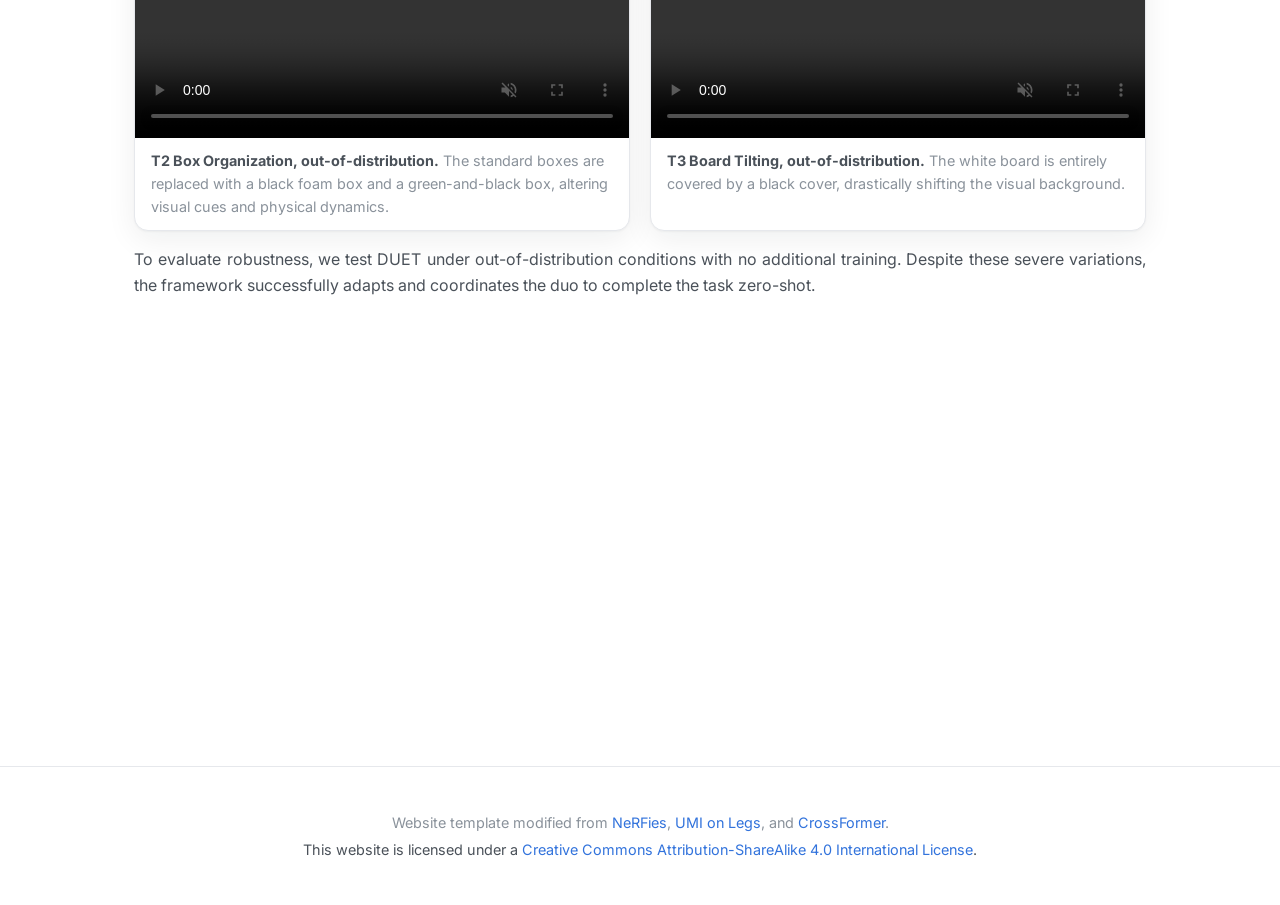
==== commit 07611334: "Duet push again" ====
--- a/static/Duet/index.html
+++ b/static/Duet/index.html
@@ -81,11 +81,11 @@
       <div class="banner-buttons">
         <a class="btn" href="#" data-href="links.paperPdf" target="_blank" rel="noopener">
           <svg viewBox="0 0 24 24" class="ico"><path d="M6 2h8l4 4v16H6z" fill="none" stroke="currentColor" stroke-width="1.6"/><path d="M14 2v4h4" fill="none" stroke="currentColor" stroke-width="1.6"/></svg>
-          Paper
+          Paper (coming soon)
         </a>
         <a class="btn" href="#" data-href="links.arxiv" target="_blank" rel="noopener">
           <img class="ico" src="./static/images/arxiv.svg" alt="" />
-          arXiv
+          arXiv (coming soon)
         </a>
         <a class="btn" href="#" data-href="links.video" target="_blank" rel="noopener">
           <img class="ico" src="./static/images/youtube.svg" alt="" />
--- a/static/Duet/static/css/style.css
+++ b/static/Duet/static/css/style.css
@@ -1,8 +1,5 @@
 /* ============================================================
    DUET — content sections below the banner.
-   Adapted from the AutoMerge template (polished, responsive,
-   single accent color). The fullscreen video banner keeps its
-   own Bulma styling — nothing in this file targets it.
    ============================================================ */
 
 :root {
@@ -17,7 +14,7 @@
   --accent-bg: #eef2ff;
   --radius:    14px;
   --radius-sm: 9px;
-  --maxw:      1000px;  /* content column width below the banner */
+  --maxw:      1060px;  /* content column width below the banner */
   --shadow:    0 1px 2px rgba(20,24,29,.04), 0 8px 30px rgba(20,24,29,.07);
   --shadow-lg: 0 4px 12px rgba(20,24,29,.08), 0 24px 60px rgba(20,24,29,.12);
   --serif: "Newsreader", Georgia, "Times New Roman", serif;
@@ -37,6 +34,15 @@
   -webkit-font-smoothing: antialiased;
   text-rendering: optimizeLegibility;
 }
+
+/* Backdrop behind the banner teaser: never show Bulma's blue while the
+   video loads or if it doesn't cover an unusual viewport ratio */
+.hero.video.is-link { background-color: #161616; }
+
+/* Our banner content is taller than one phone screen, which stretches the
+   teaser element past the video's aspect ratio; without this the browser
+   letterboxes the mismatch with black bars above and below the video */
+.hero-video video { object-fit: cover; }
 
 /* !important needed: Bulma's responsive .container:not(...):not(...)
    rules have higher specificity and would force 1152/1344px */
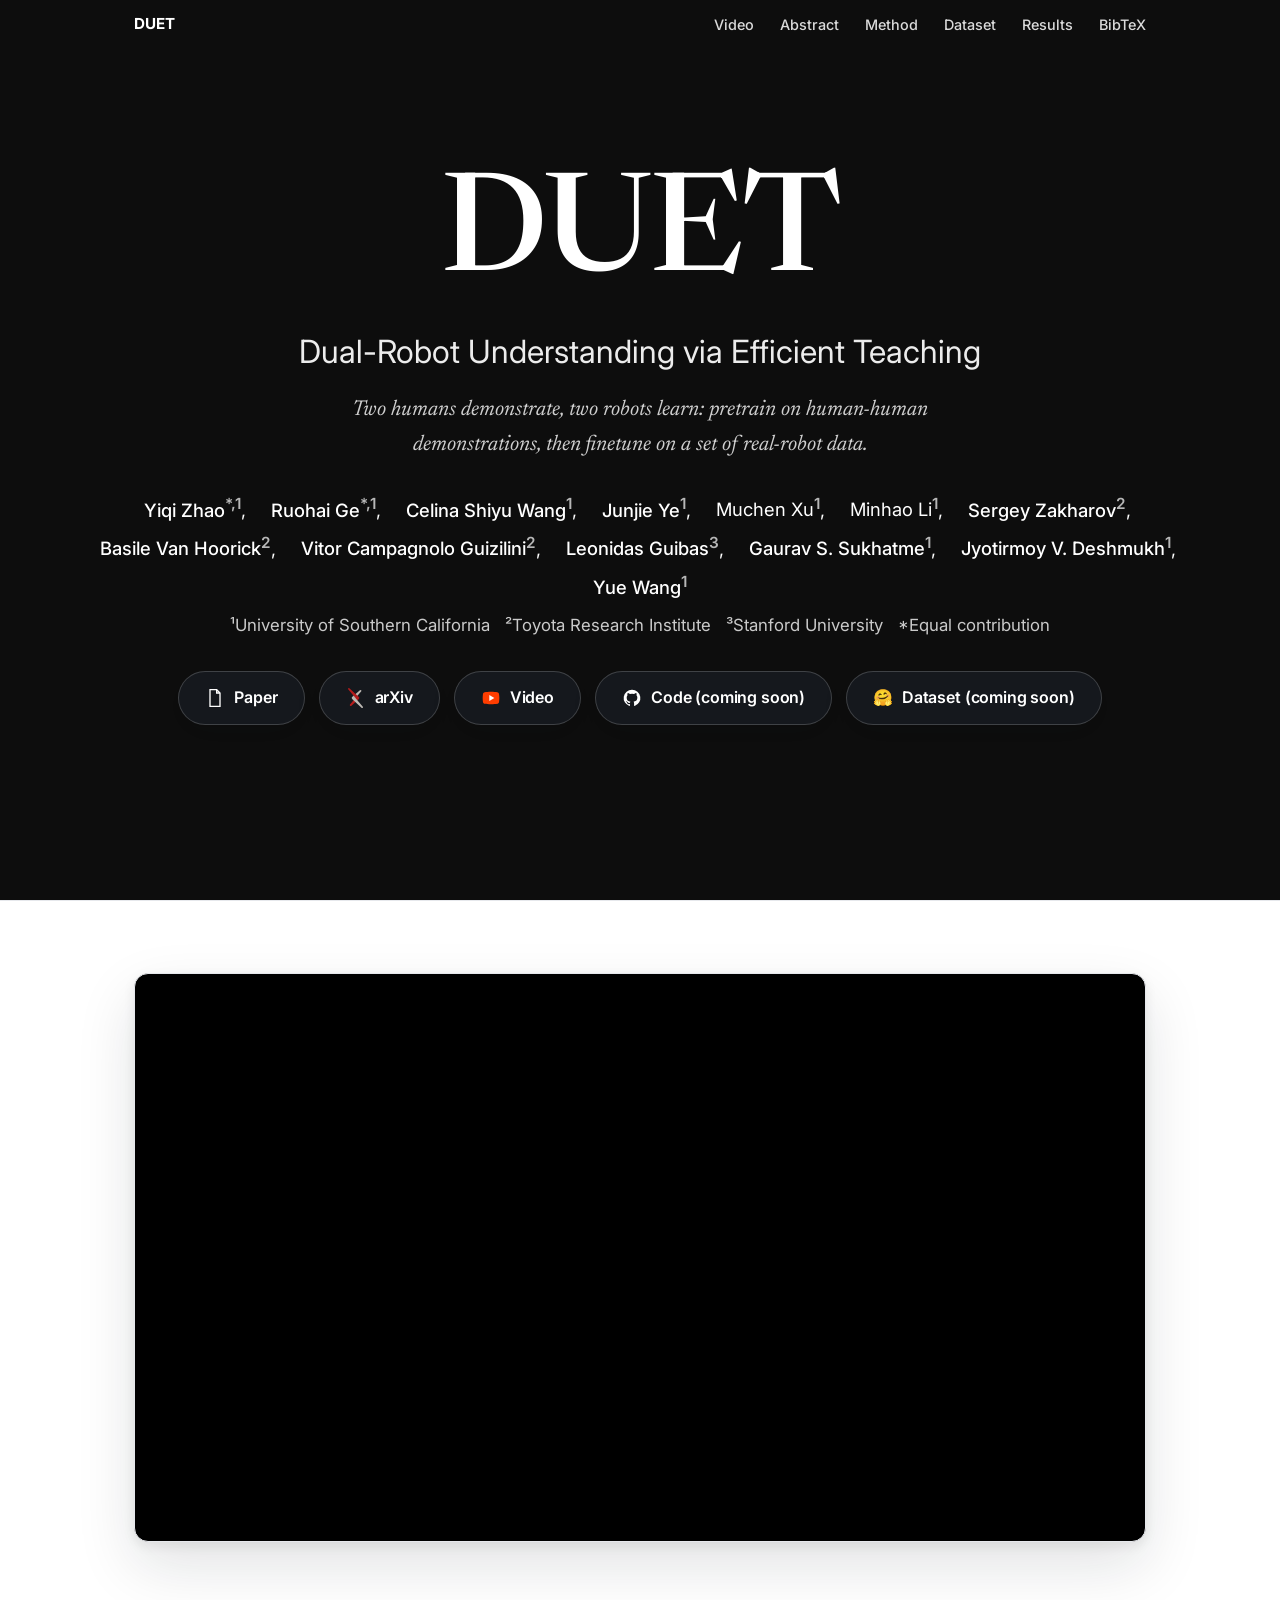
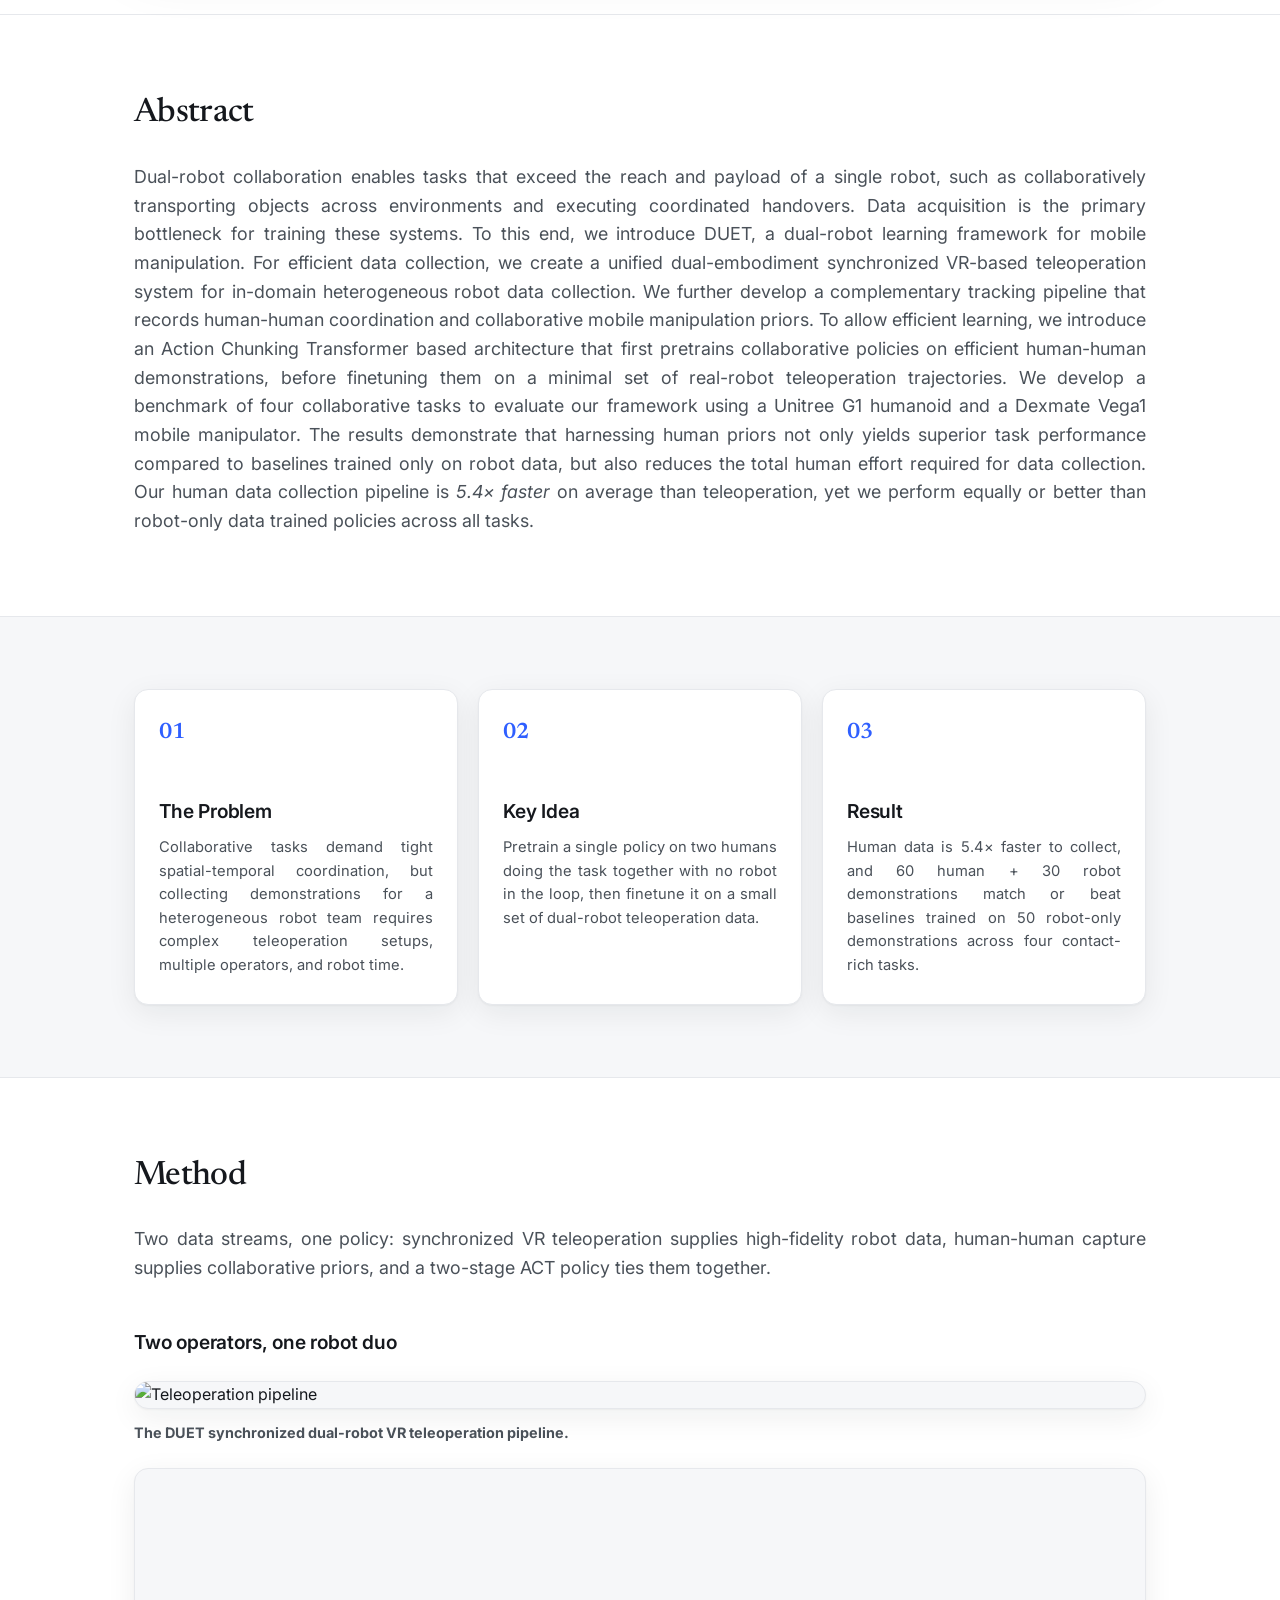
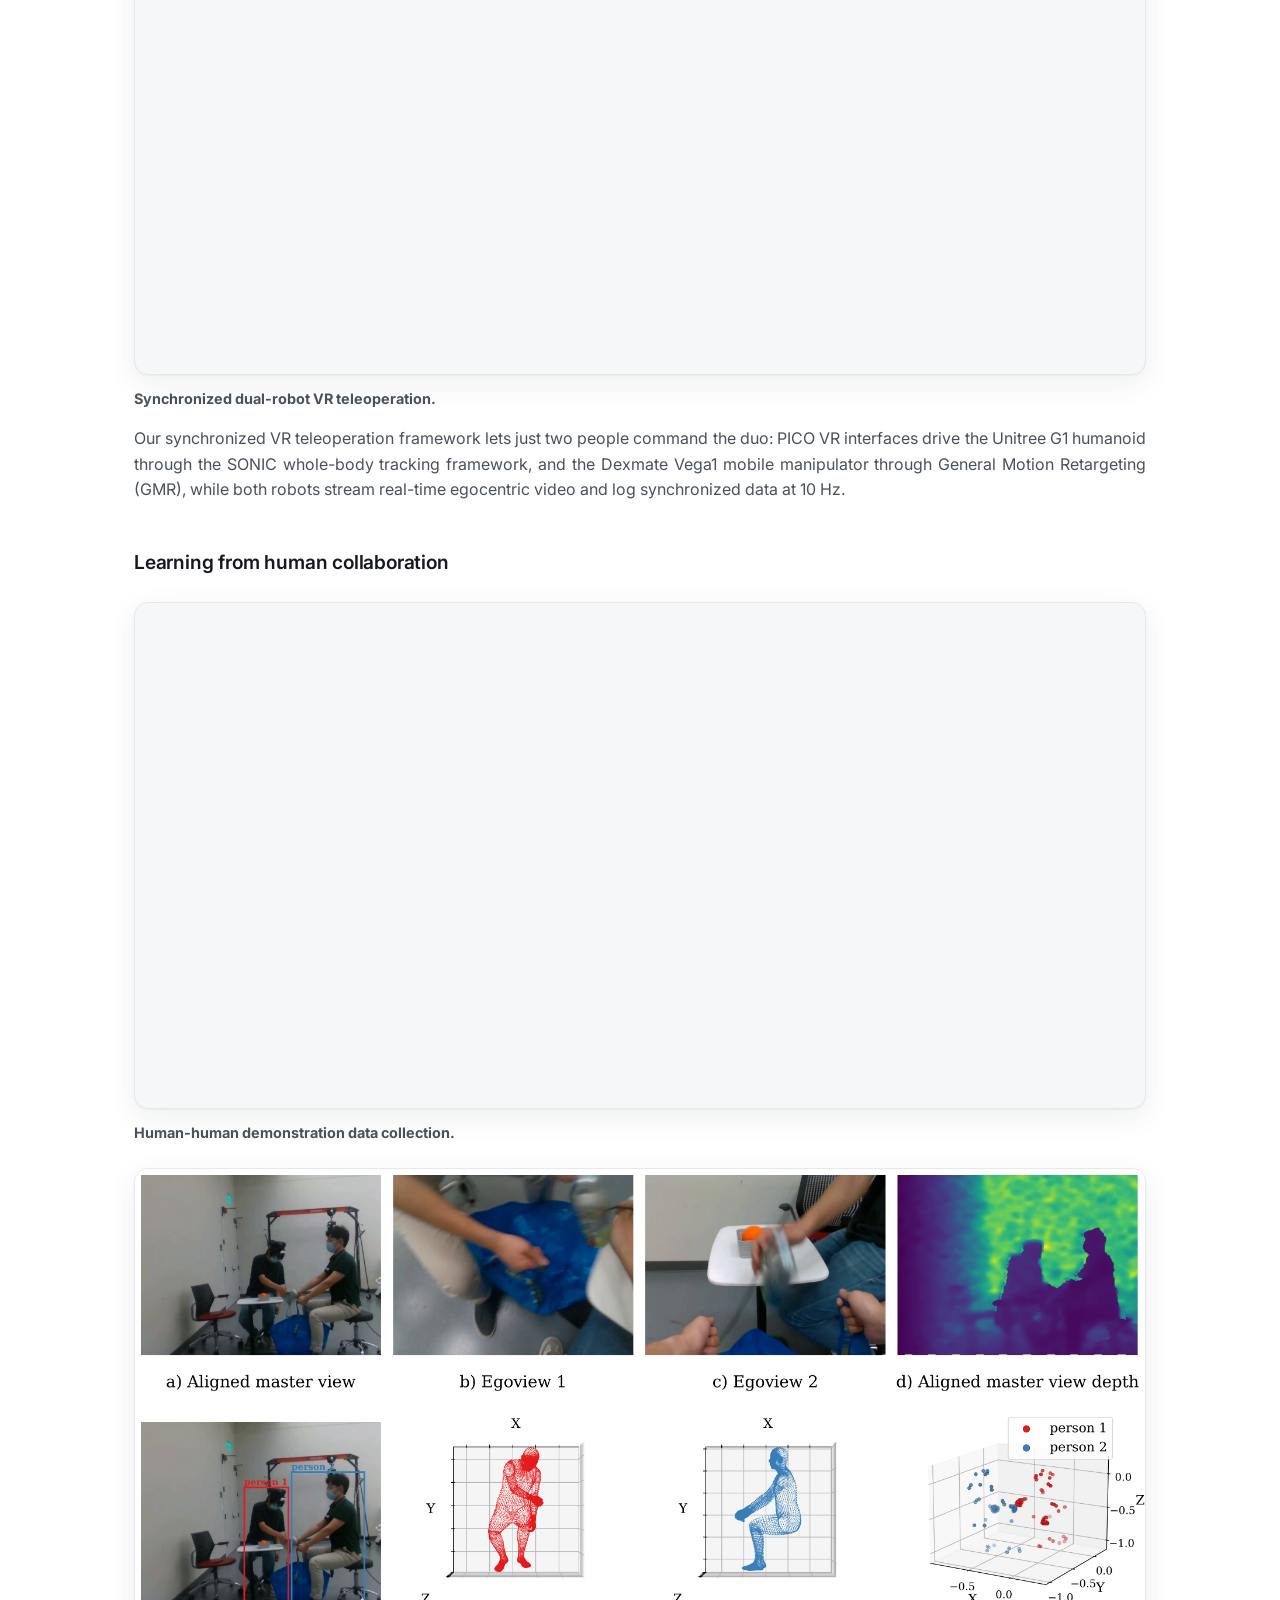
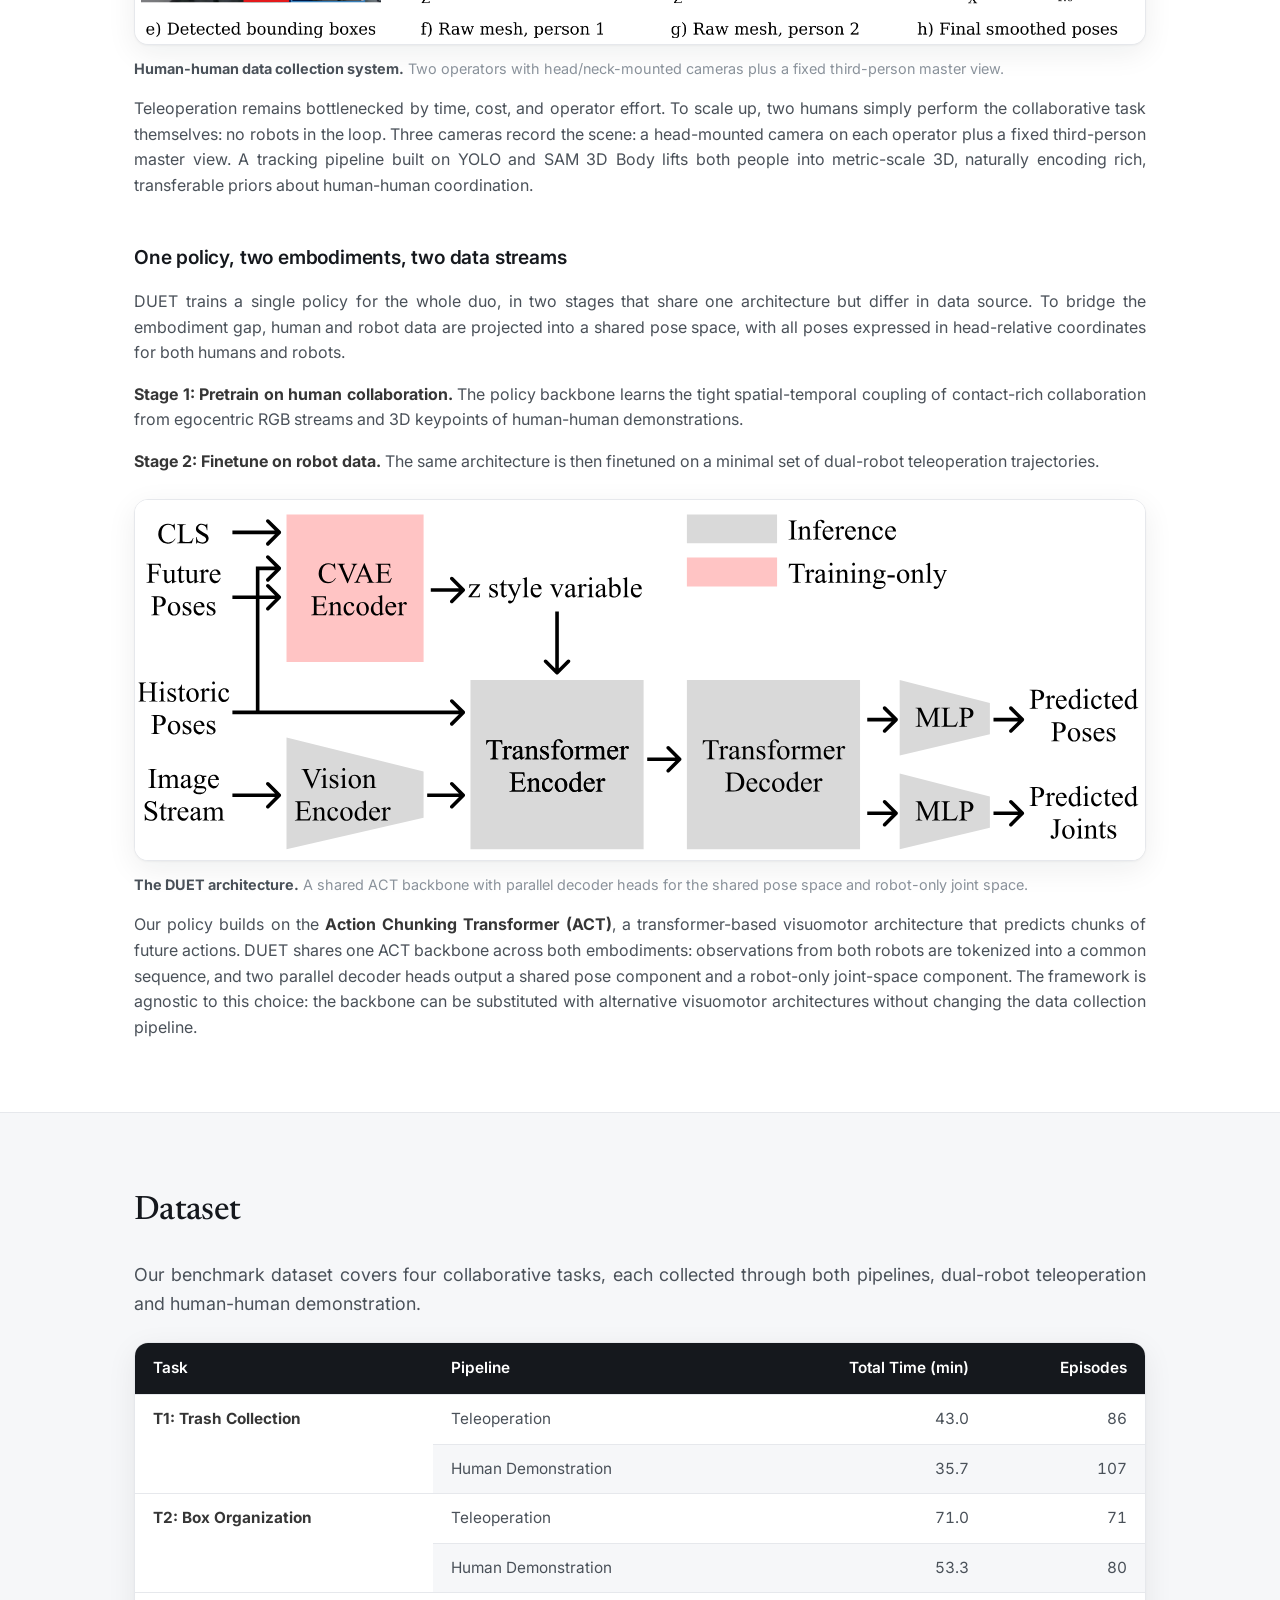
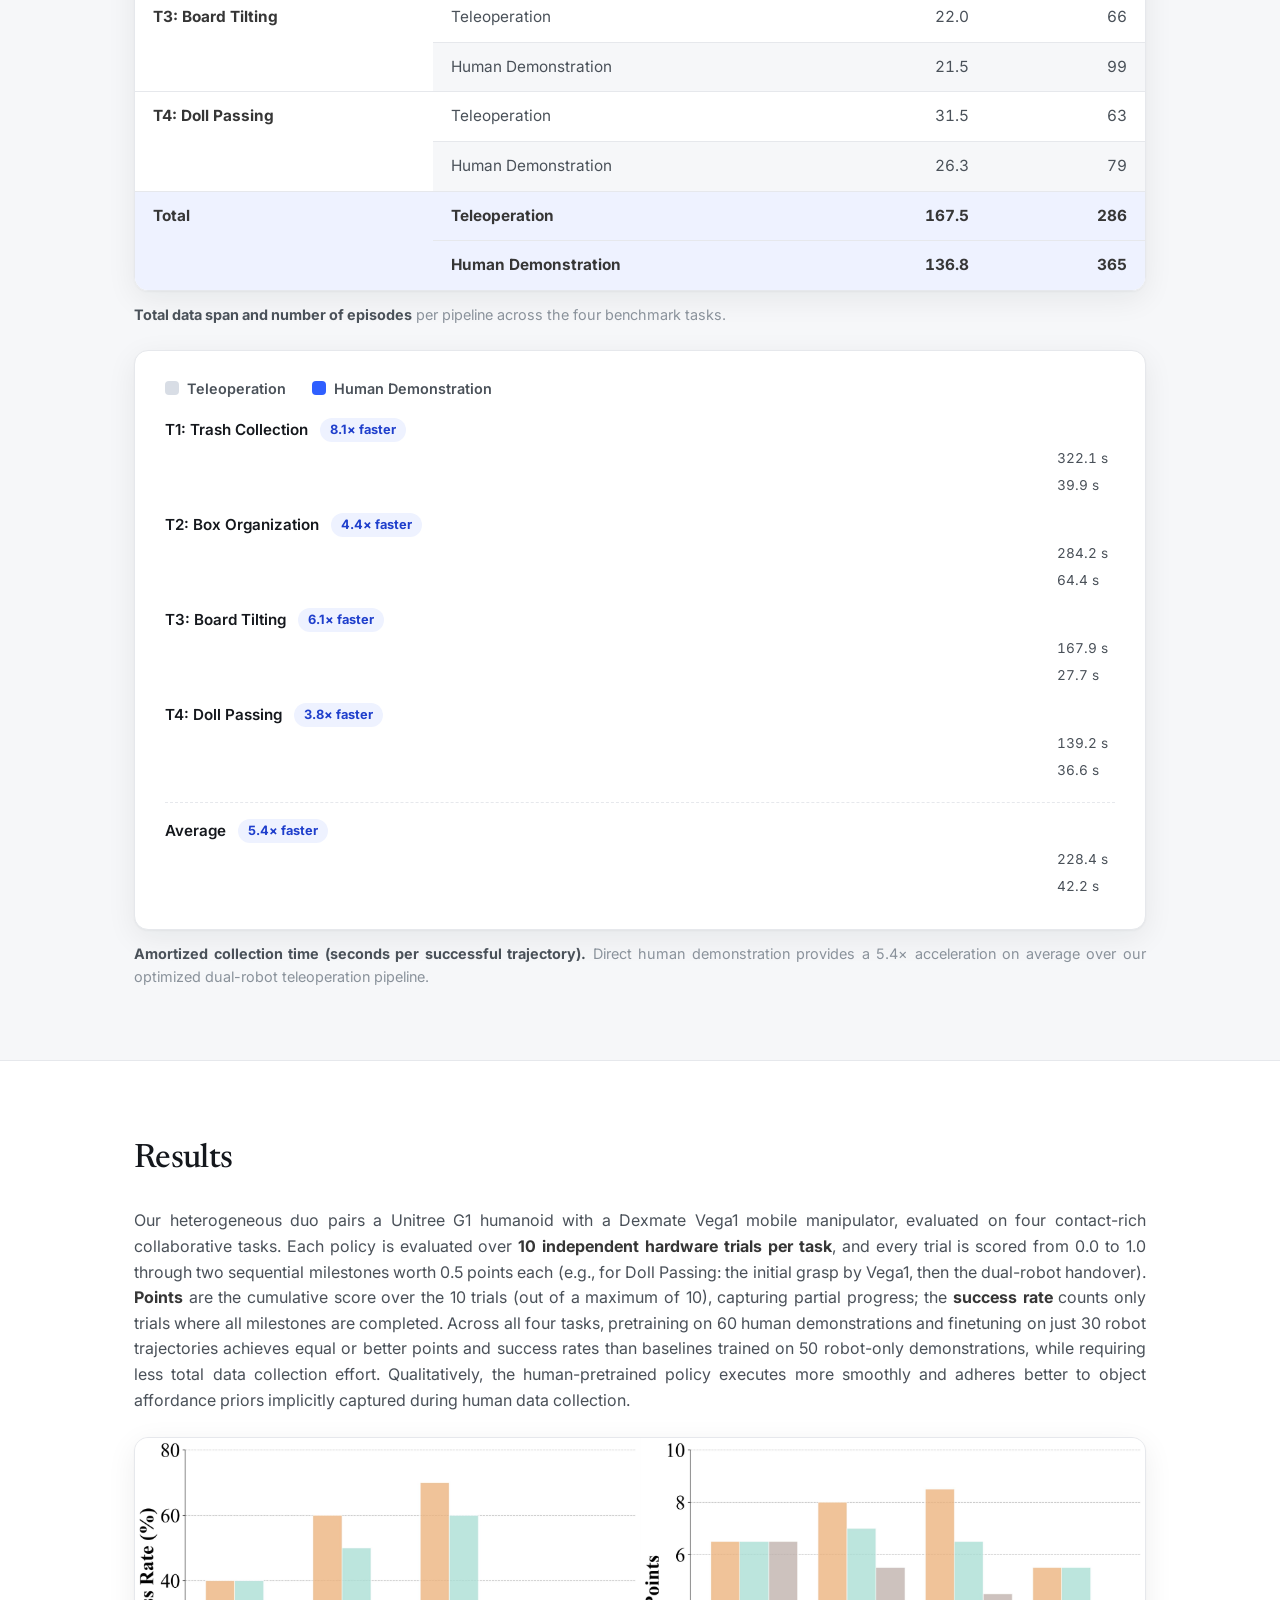
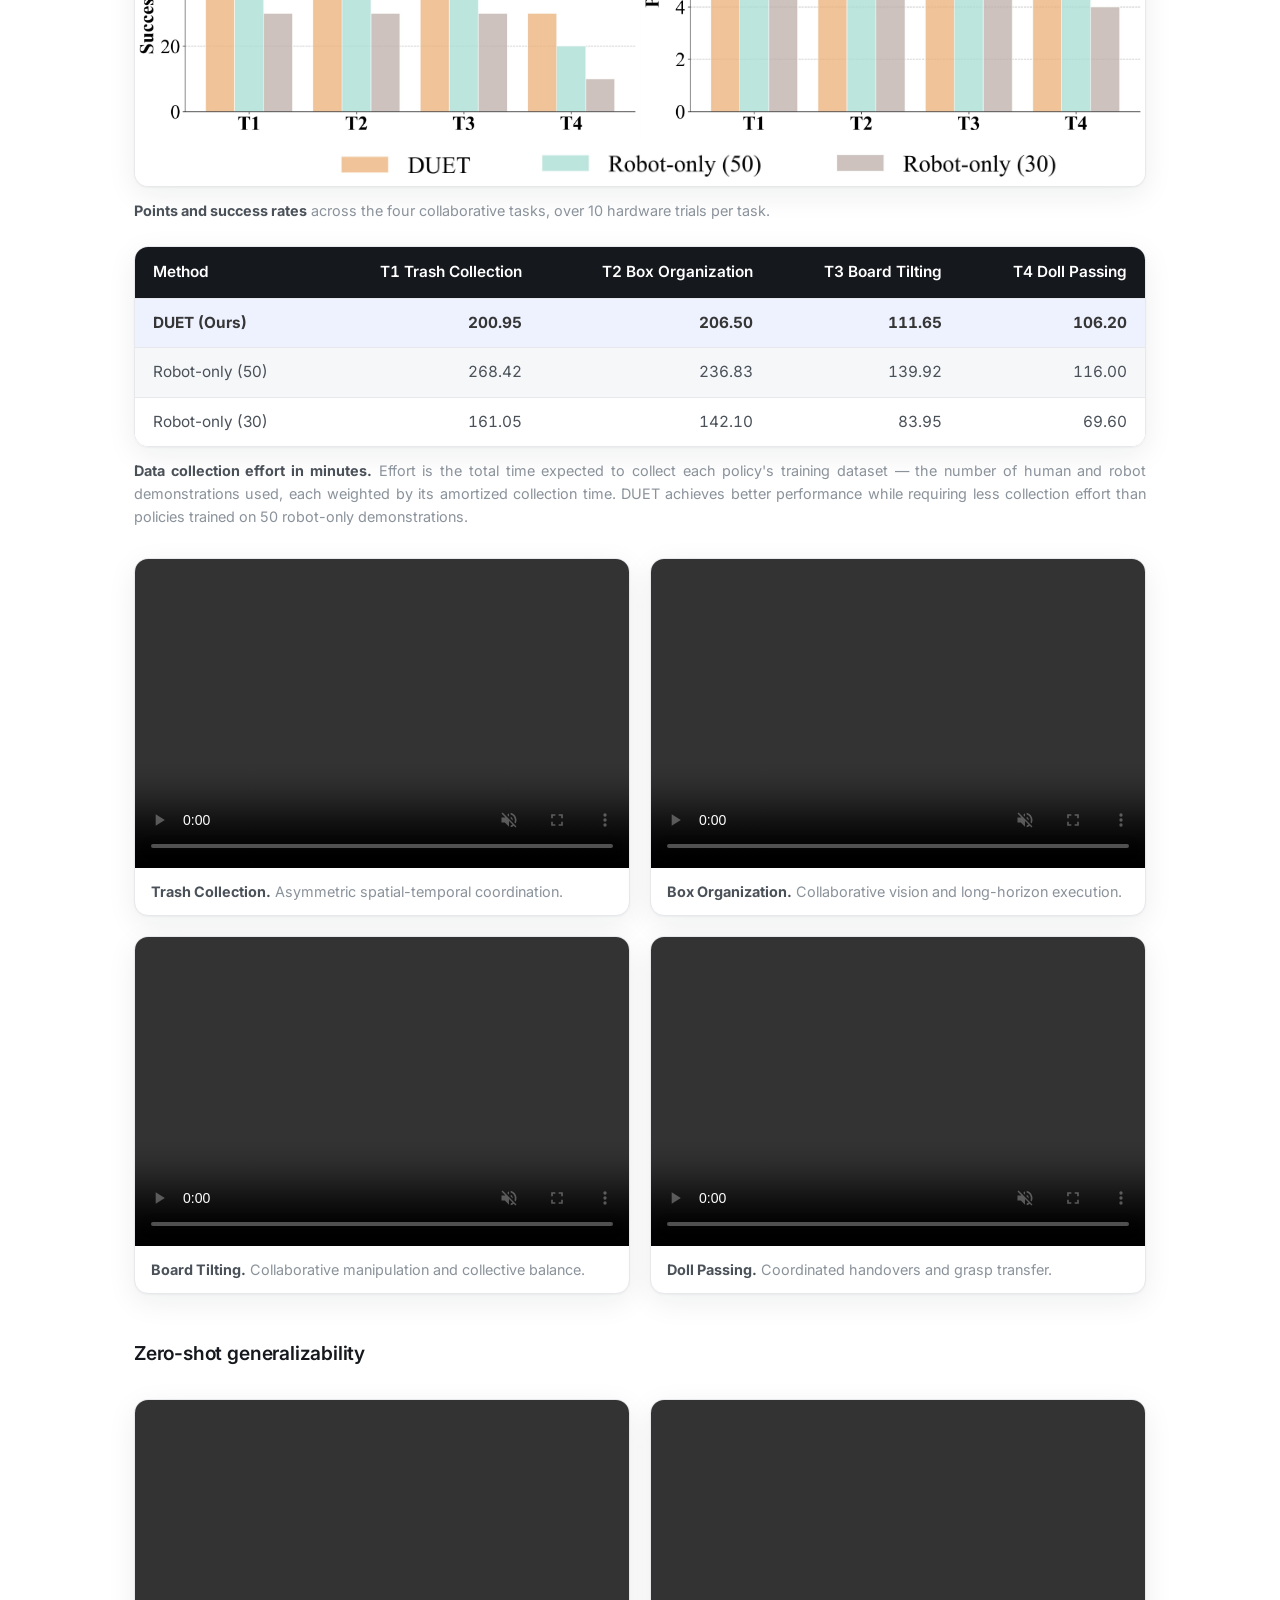
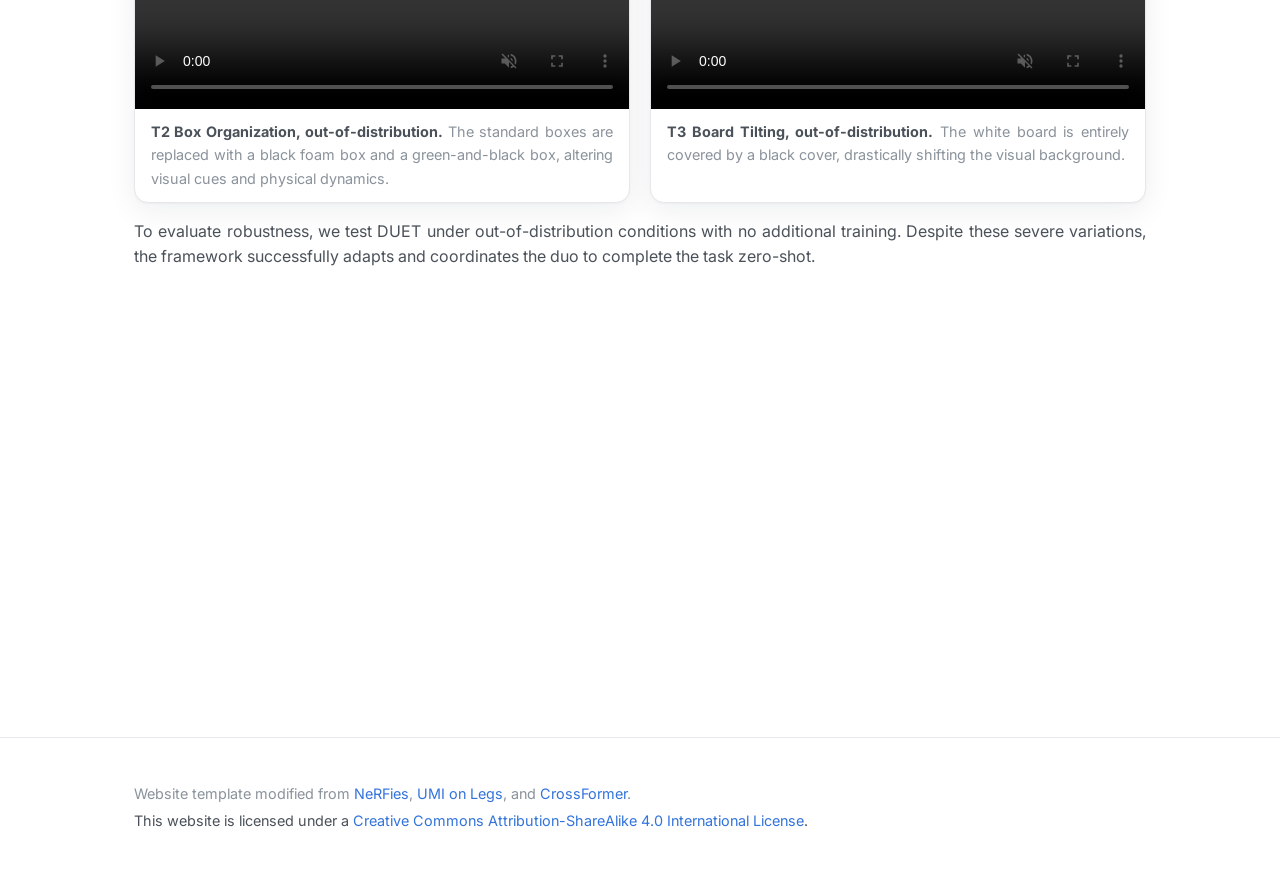
==== commit 4663ab58: "update justified format" ====
--- a/static/Duet/index.html
+++ b/static/Duet/index.html
@@ -1,5 +1,5 @@
 <!DOCTYPE html>
-<html>
+<html lang="en">
 
 <head>
   <meta charset="utf-8">
@@ -81,11 +81,11 @@
       <div class="banner-buttons">
         <a class="btn" href="#" data-href="links.paperPdf" target="_blank" rel="noopener">
           <svg viewBox="0 0 24 24" class="ico"><path d="M6 2h8l4 4v16H6z" fill="none" stroke="currentColor" stroke-width="1.6"/><path d="M14 2v4h4" fill="none" stroke="currentColor" stroke-width="1.6"/></svg>
-          Paper (coming soon)
+          Paper
         </a>
         <a class="btn" href="#" data-href="links.arxiv" target="_blank" rel="noopener">
           <img class="ico" src="./static/images/arxiv.svg" alt="" />
-          arXiv (coming soon)
+          arXiv
         </a>
         <a class="btn" href="#" data-href="links.video" target="_blank" rel="noopener">
           <img class="ico" src="./static/images/youtube.svg" alt="" />
@@ -147,21 +147,21 @@
         <div class="card">
           <div class="card-num">01</div>
           <h3>The Problem</h3>
-          <p>Collaborative tasks demand tight spatial-temporal coordination between robots, but collecting
-          demonstrations for a heterogeneous robot team requires complex teleoperation setups, multiple operators,
-          and lots of robot time.</p>
+          <p>Collaborative tasks demand tight spatial-temporal coordination, but collecting
+          demonstrations for a heterogeneous robot team requires complex teleoperation setups,
+          multiple operators, and robot time.</p>
         </div>
         <div class="card">
           <div class="card-num">02</div>
           <h3>Key Idea</h3>
-          <p>Pretrain one policy on two humans doing the task together with no robot in the loop,
-            then finetune on dual-robot teleoperation data.</p>
+          <p>Pretrain a single policy on two humans doing the task together with no robot in the loop,
+            then finetune it on a small set of dual-robot teleoperation data.</p>
         </div>
         <div class="card">
           <div class="card-num">03</div>
           <h3>Result</h3>
           <p>Human data is 5.4&times; faster to collect, and 60 human + 30 robot demonstrations match or beat
-          baselines trained on 50 robot-only demonstrations across four contact-rich collaborative tasks.</p>
+          baselines trained on 50 robot-only demonstrations across four contact-rich tasks.</p>
         </div>
       </div>
     </div>
--- a/static/Duet/static/css/style.css
+++ b/static/Duet/static/css/style.css
@@ -151,7 +151,7 @@
   background: #000; margin-top: 28px;
 }
 .video-embed iframe { position: absolute; inset: 0; width: 100%; height: 100%; border: 0; }
-.caption { color: var(--ink-faint); font-size: .92rem; margin: 14px 0 0; max-width: 70ch; text-align: left; }
+.caption { color: var(--ink-faint); font-size: .92rem; margin: 14px 0 0; max-width: 70ch; }
 .caption strong { color: var(--ink-soft); }
 
 /* ---------- SECTIONS ---------- */
@@ -171,12 +171,19 @@
 .muted { color: var(--ink-soft); }
 .small { font-size: .85rem; }
 
-/* Justified body paragraphs (flush left and right, like Word's
-   "Justify"). Banner, captions, cards, and BibTeX are not affected. */
+/* Justified paragraphs everywhere (flush left and right, like Word's
+   "Justify") — body text, numbered-card blurbs, figure and table
+   captions, footer. Only the banner keeps its centered text. */
+main p,
+.footer p,
 .lead,
 .body-text,
 .prose p,
-main .section > .container > .muted {
+.muted,
+.card p,
+.caption,
+.table-caption,
+.grid-item figcaption {
   text-align: justify;
   hyphens: auto;
   -webkit-hyphens: auto;
@@ -191,7 +198,7 @@
 .card:hover { transform: translateY(-3px); box-shadow: var(--shadow-lg); }
 .card-num { font-family: var(--serif); font-size: 1.4rem; color: var(--accent); font-weight: 600; }
 .card h3 { margin: 8px 0 6px; font-size: 1.1rem; letter-spacing: -.01em; color: var(--ink); font-weight: 600; }
-.card p { margin: 0; color: var(--ink-soft); font-size: .95rem; }
+.card p { margin: 0; color: var(--ink-soft); font-size: .92rem; text-wrap: pretty; }
 
 /* figures (images and looping videos) */
 .figure { margin: 24px 0 0; }
@@ -217,7 +224,7 @@
   aspect-ratio: 16 / 10; object-fit: cover; border-radius: 0;
 }
 .grid-item iframe { width: 100%; display: block; aspect-ratio: 16 / 10; border: 0; }
-.grid-item figcaption { padding: 12px 16px; margin: 0; text-align: left; }
+.grid-item figcaption { padding: 12px 16px; margin: 0; }
 
 /* ---------- ACADEMIC TABLES ---------- */
 .table-wrap { overflow-x: auto; border-radius: var(--radius); border: 1px solid var(--line); box-shadow: var(--shadow); margin-top: 24px; }
@@ -299,4 +306,11 @@
   .cards { grid-template-columns: 1fr; }
   .grid { grid-template-columns: 1fr; }
   main .section { padding: 56px 0; }
-}
+
+  /* Justified text in a narrow column needs a smaller size, or the
+     word-spacing gaps become distracting */
+  .lead { font-size: 1.04rem; }
+  .body-text, .prose p, .card p, main .section > .container > .muted { font-size: .92rem; }
+  .caption, .table-caption, .grid-item figcaption { font-size: .82rem; }
+  .table-wrap table { font-size: .88rem; }
+}
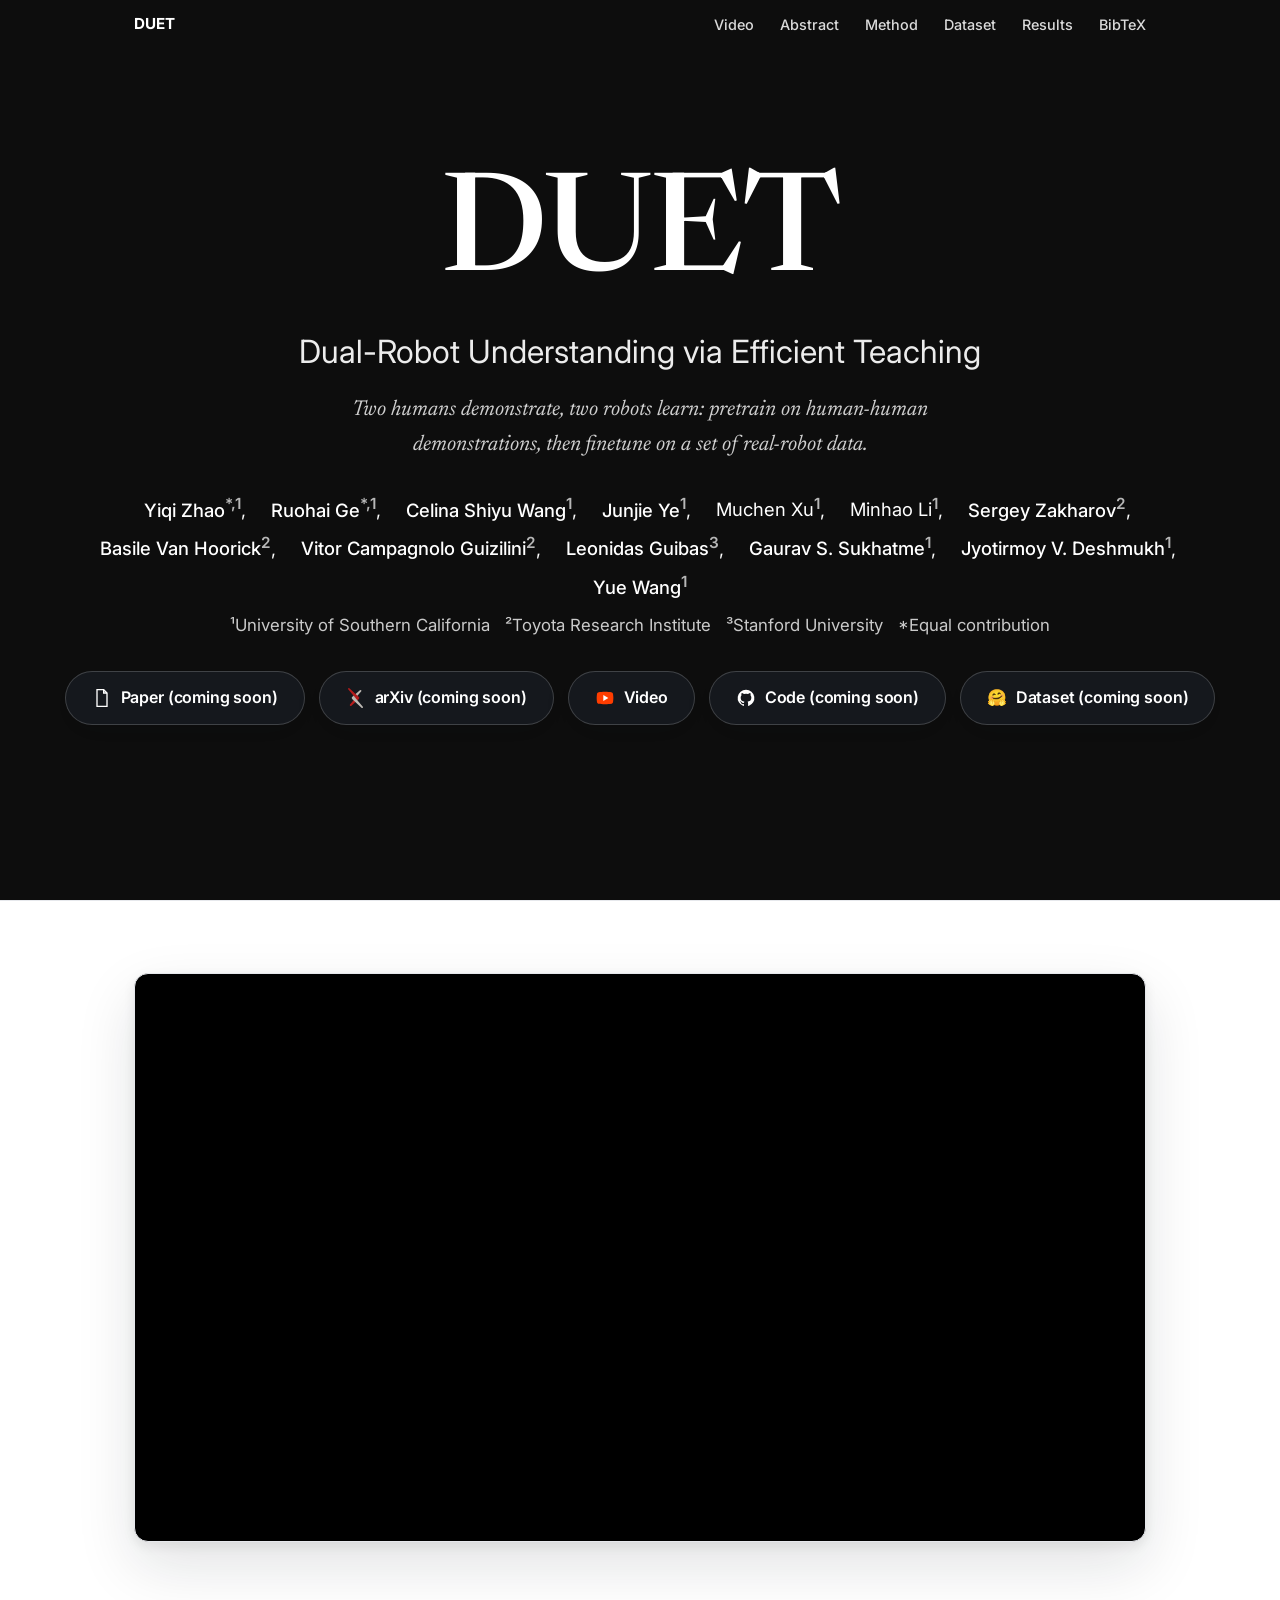
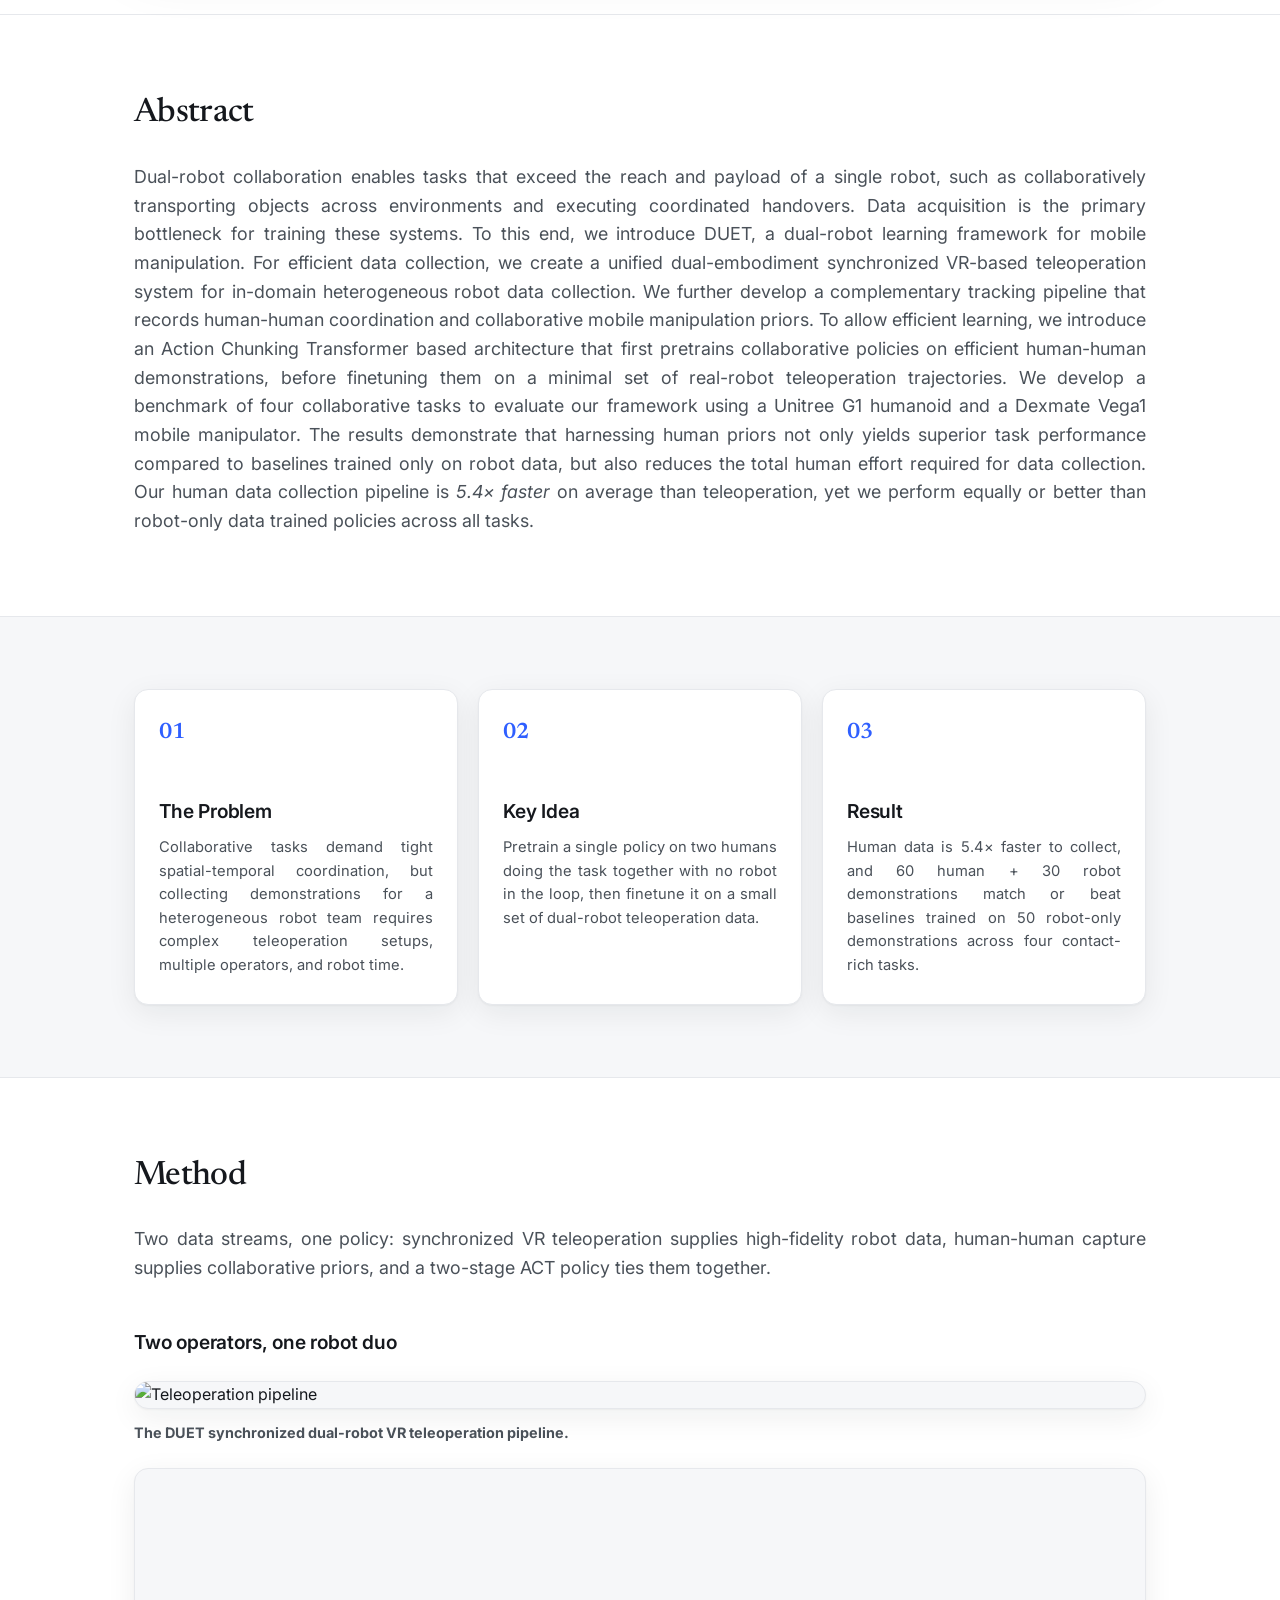
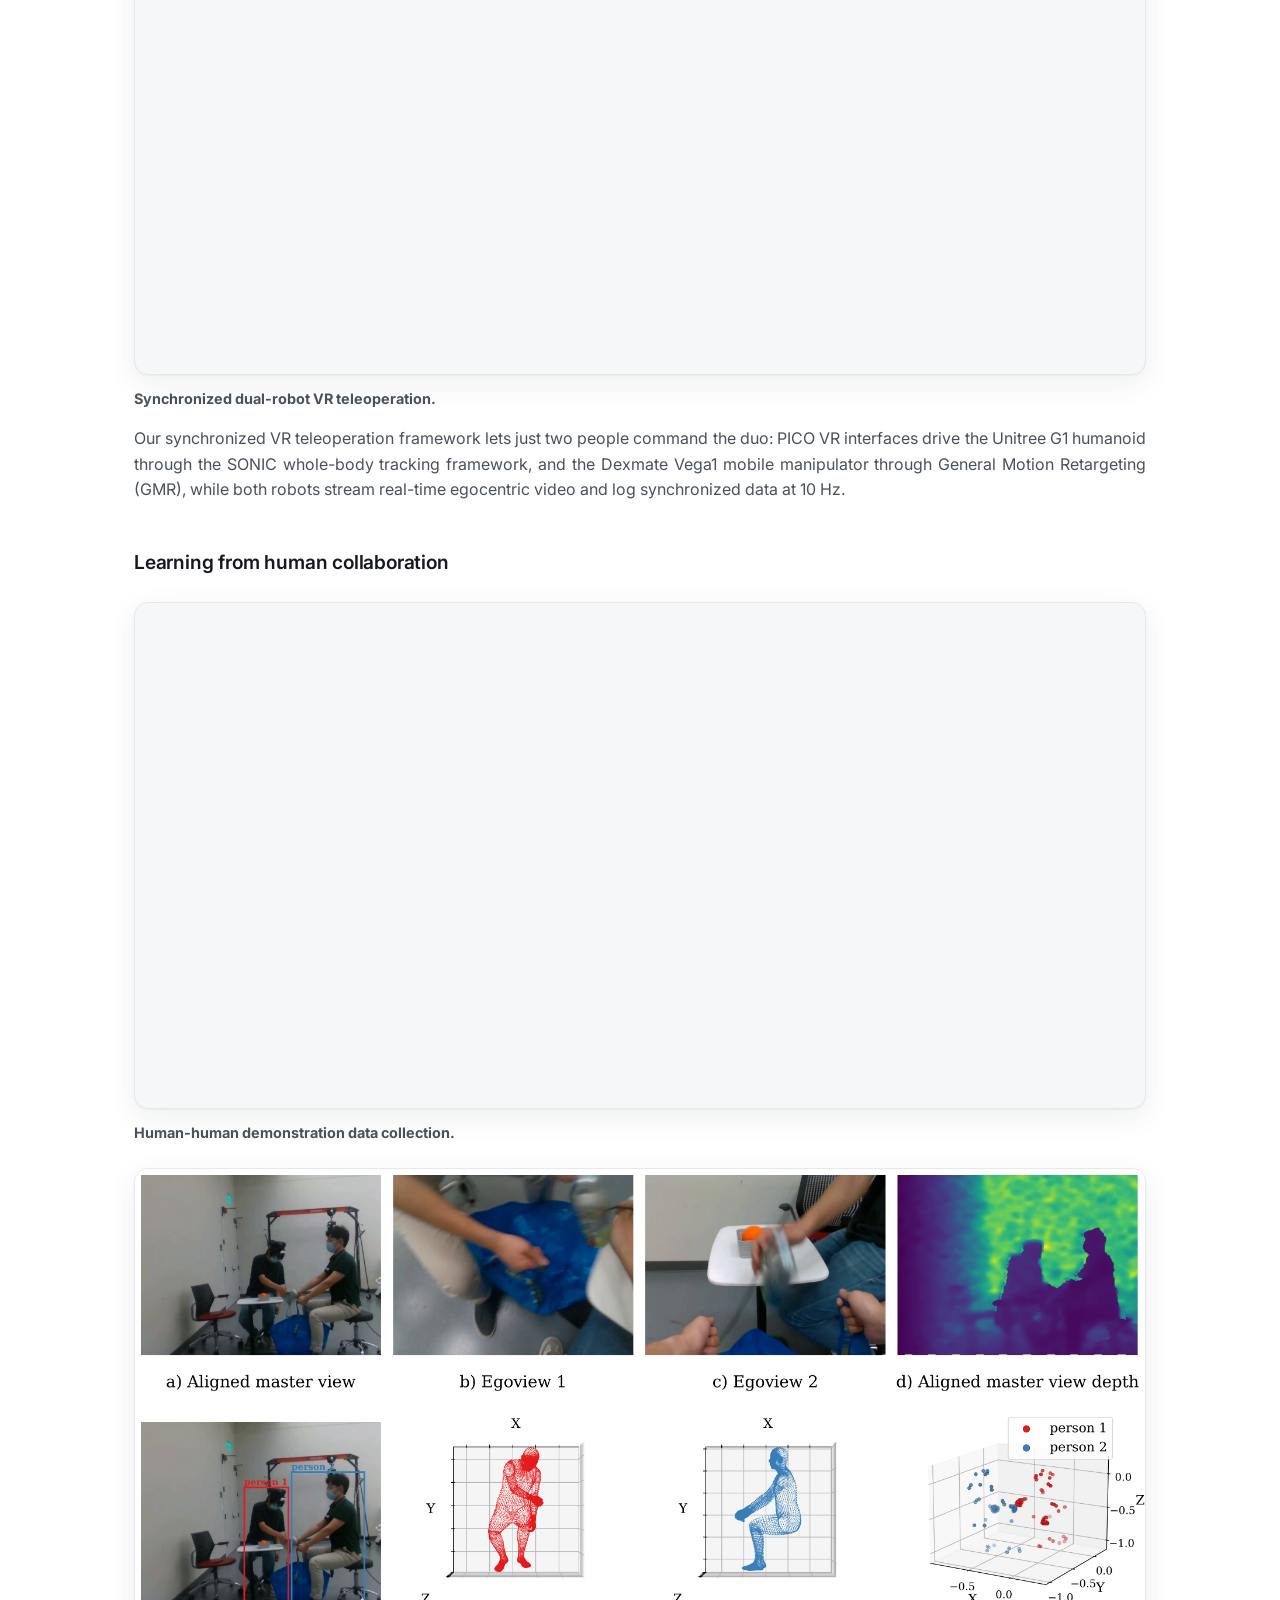
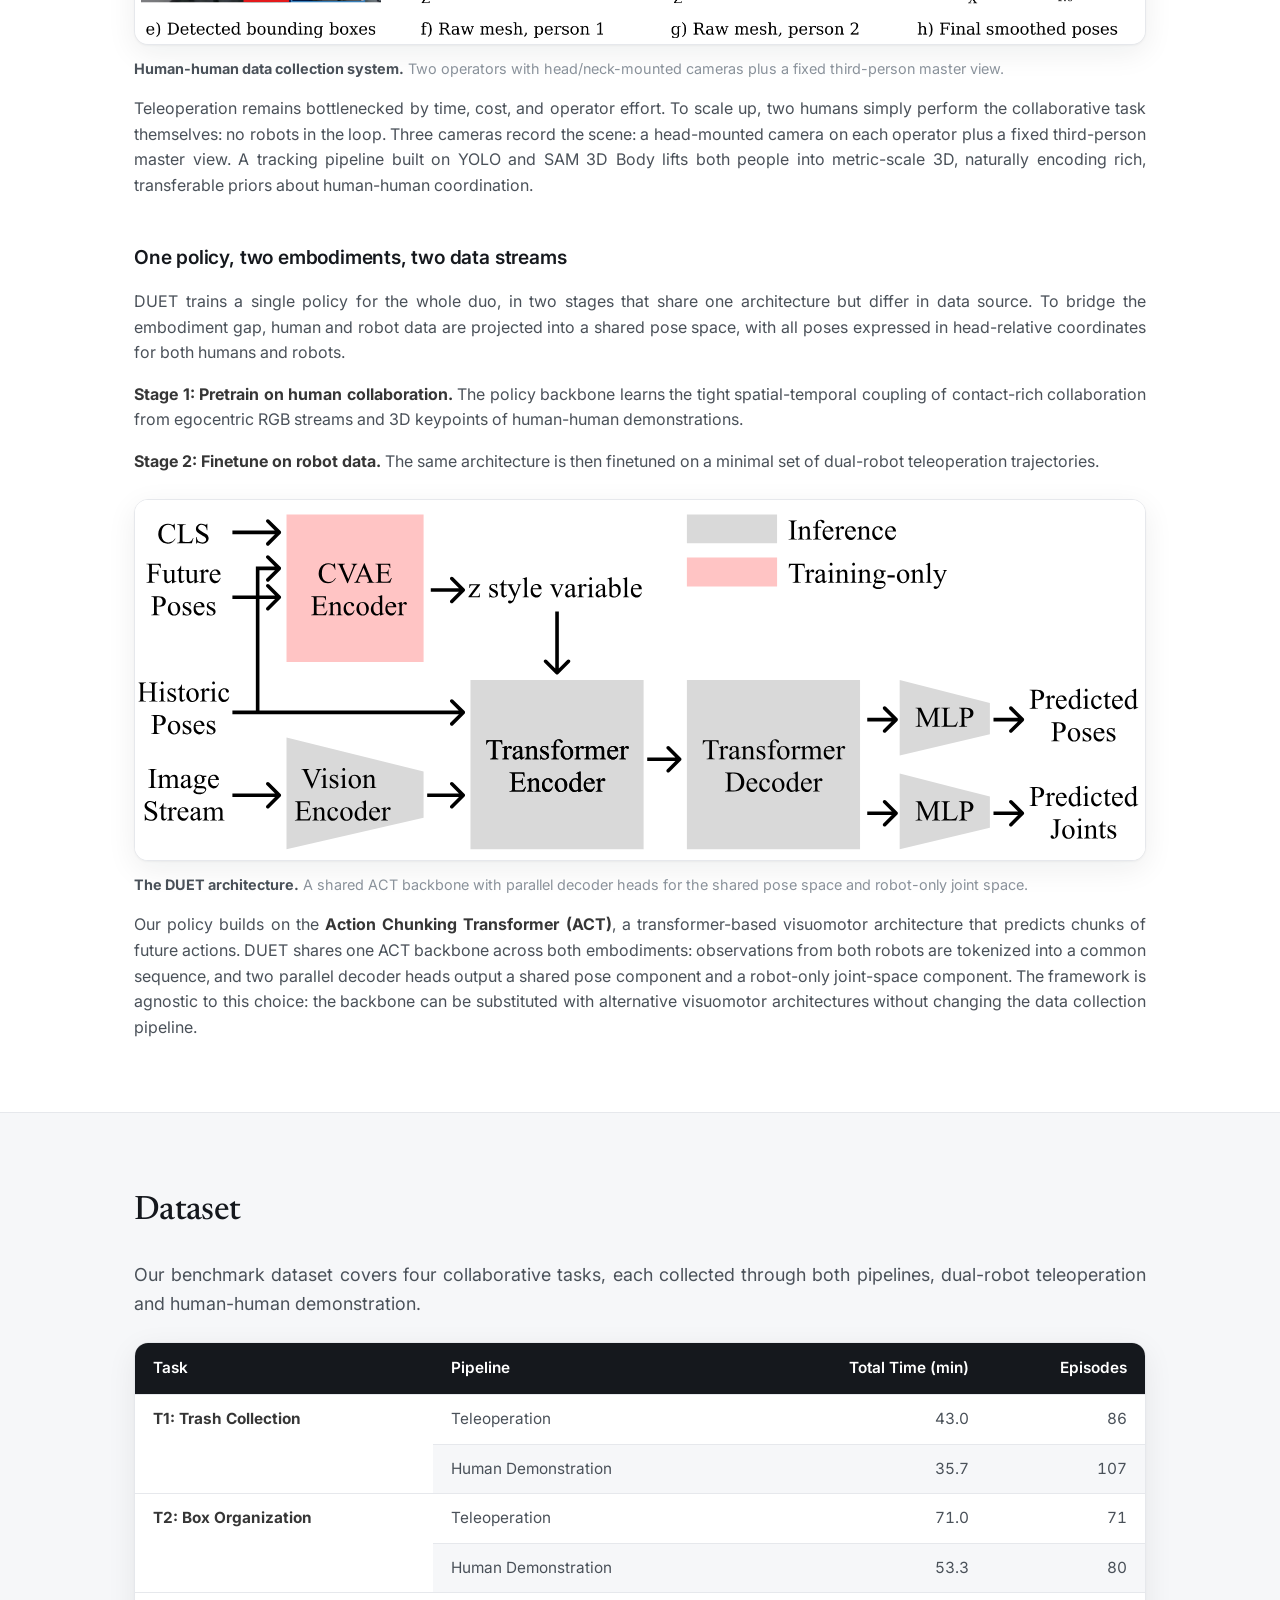
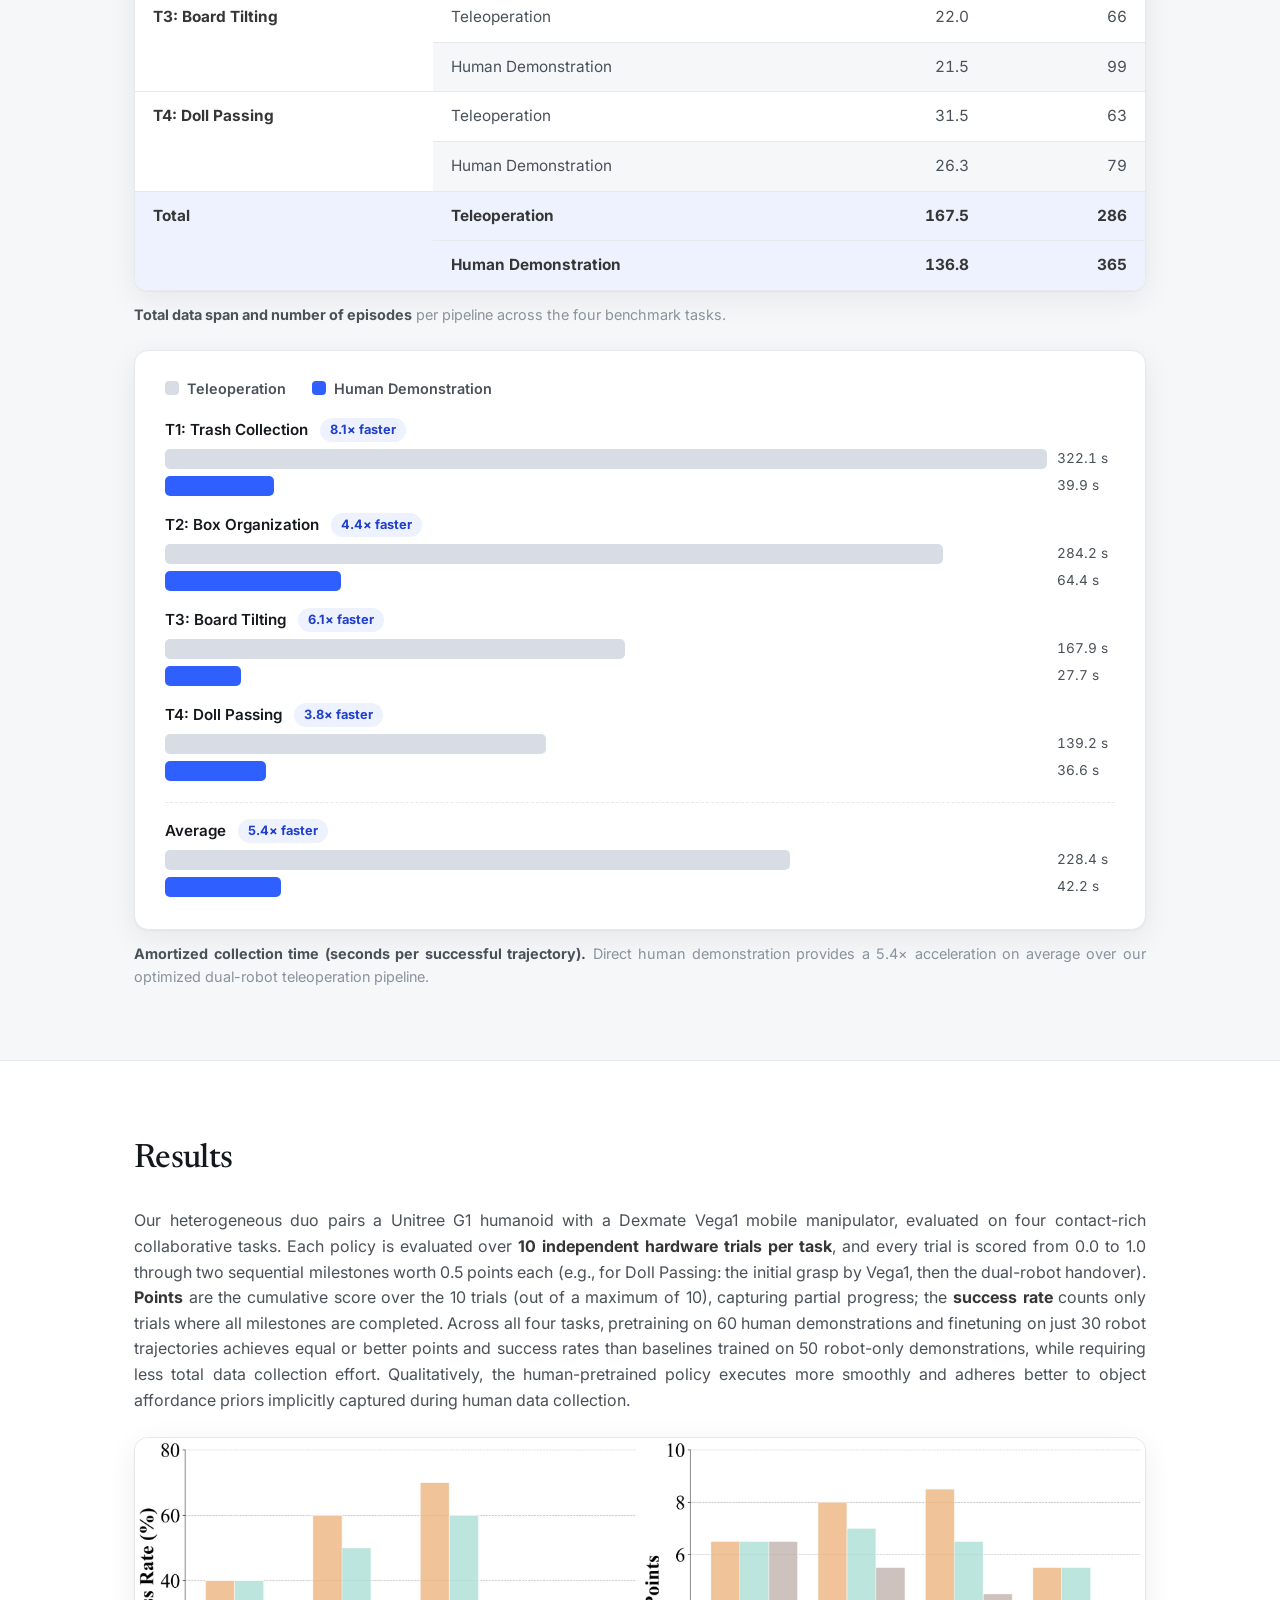
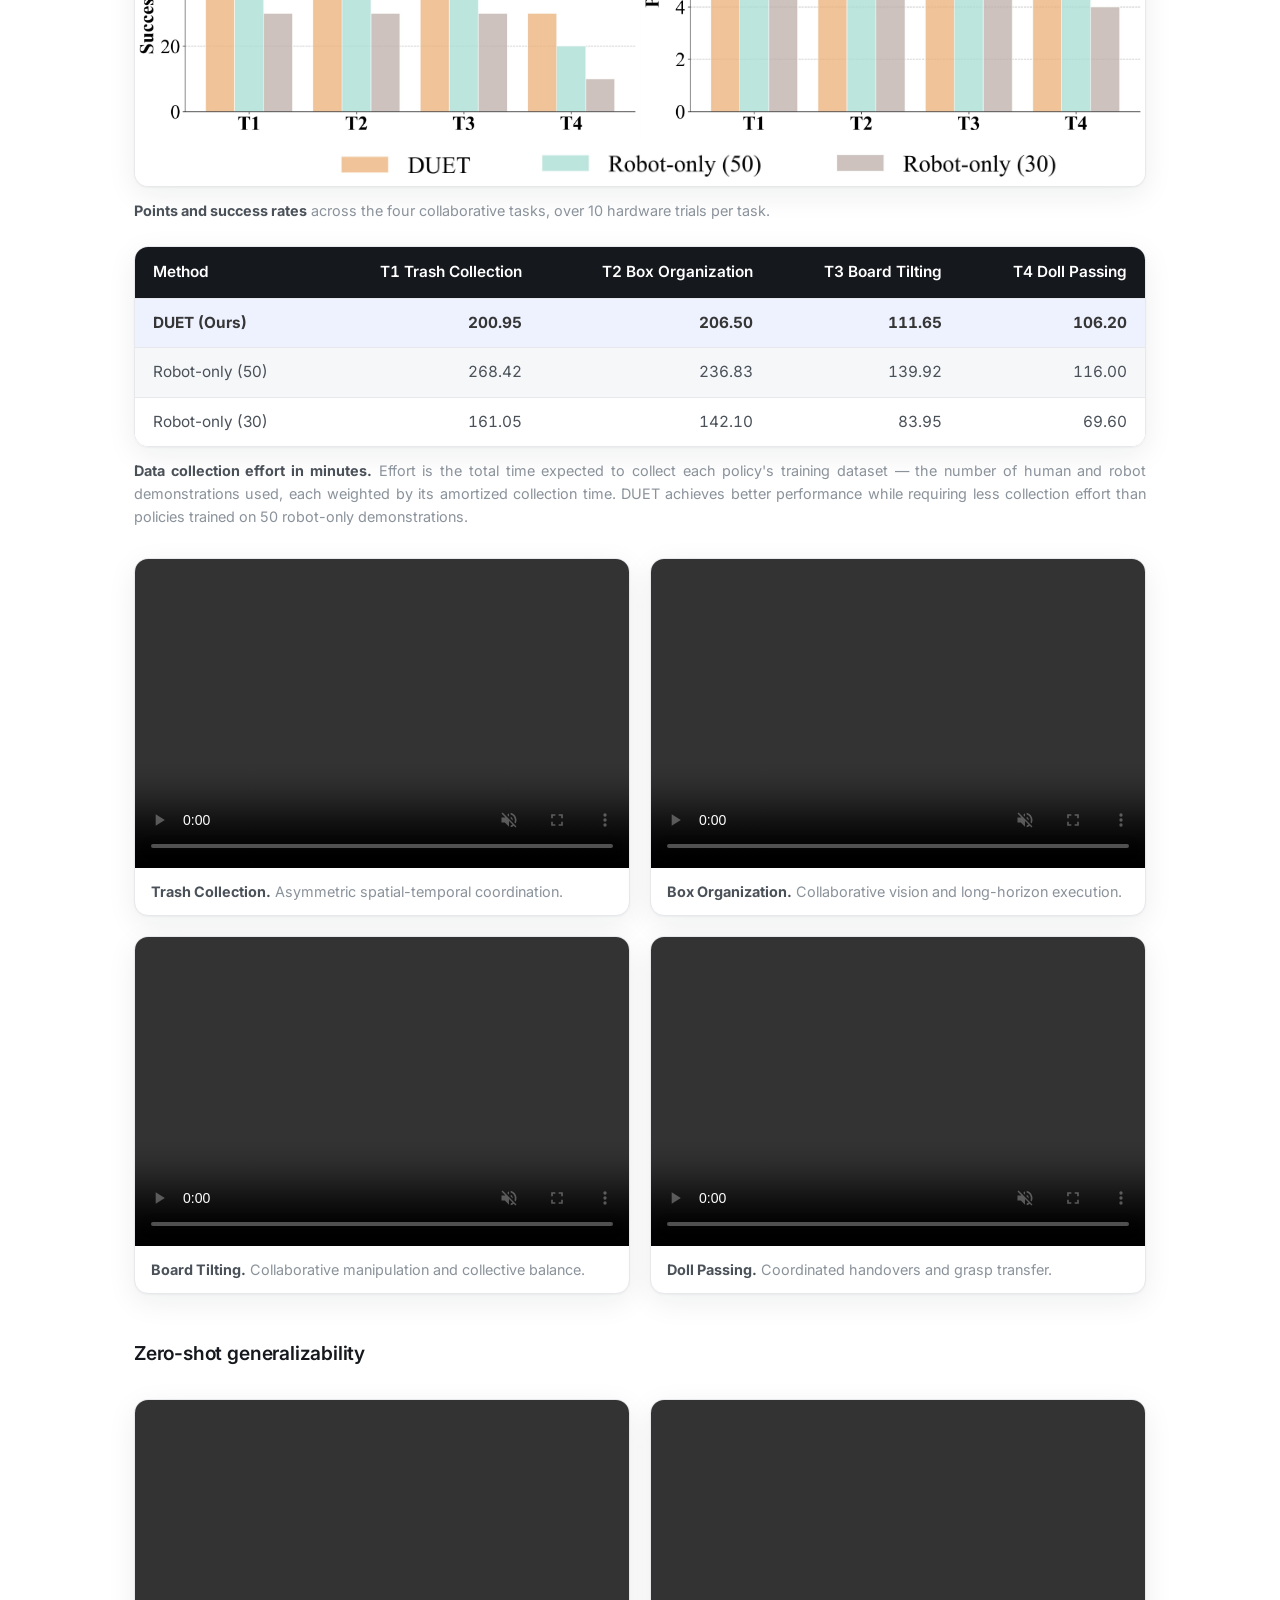
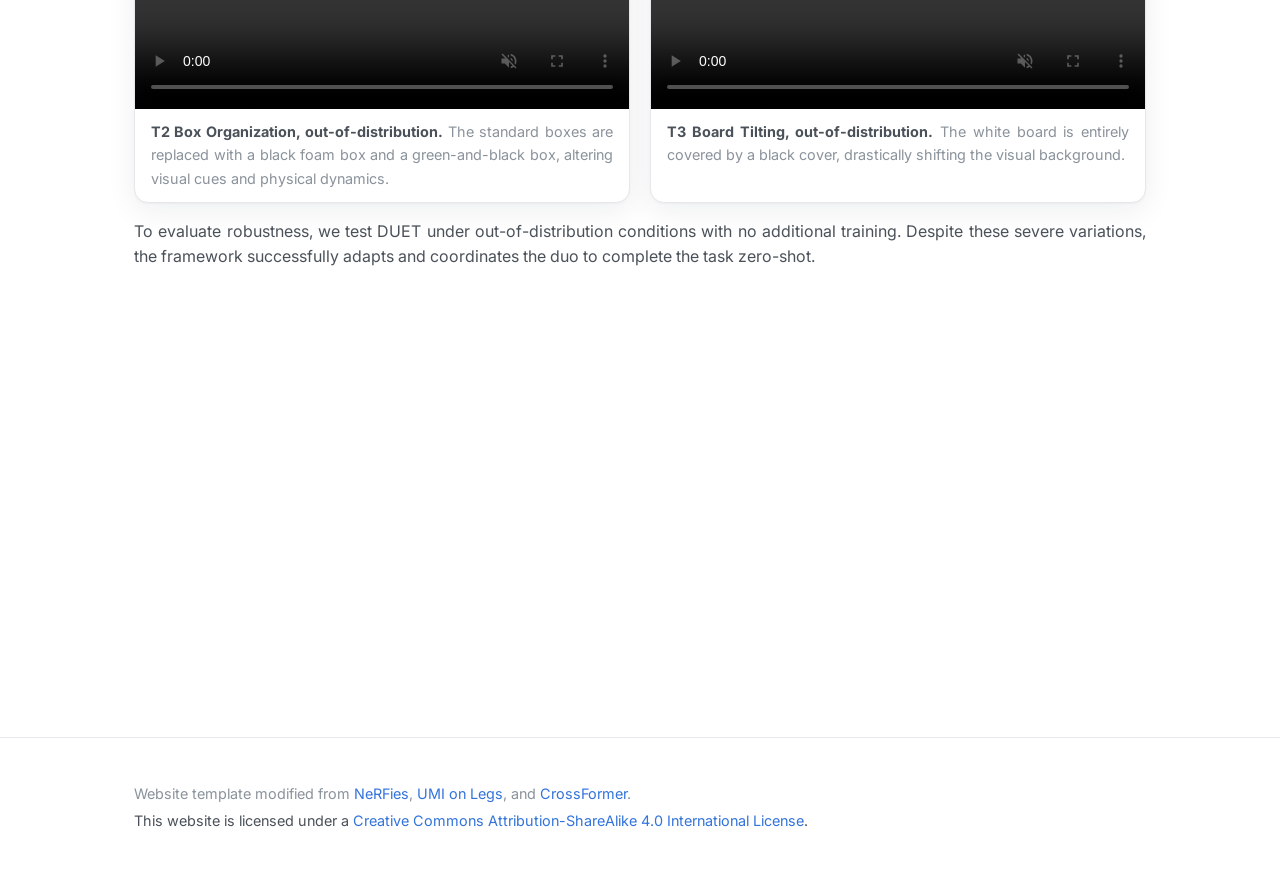
==== commit 4b0194a1: "Merge branch 'main' into add-duet-project-page # Conflicts: #	content/authors/admin/_index.md" ====
--- a/static/Duet/index.html
+++ b/static/Duet/index.html
@@ -81,11 +81,11 @@
       <div class="banner-buttons">
         <a class="btn" href="#" data-href="links.paperPdf" target="_blank" rel="noopener">
           <svg viewBox="0 0 24 24" class="ico"><path d="M6 2h8l4 4v16H6z" fill="none" stroke="currentColor" stroke-width="1.6"/><path d="M14 2v4h4" fill="none" stroke="currentColor" stroke-width="1.6"/></svg>
-          Paper
+          Paper (coming soon)
         </a>
         <a class="btn" href="#" data-href="links.arxiv" target="_blank" rel="noopener">
           <img class="ico" src="./static/images/arxiv.svg" alt="" />
-          arXiv
+          arXiv (coming soon)
         </a>
         <a class="btn" href="#" data-href="links.video" target="_blank" rel="noopener">
           <img class="ico" src="./static/images/youtube.svg" alt="" />
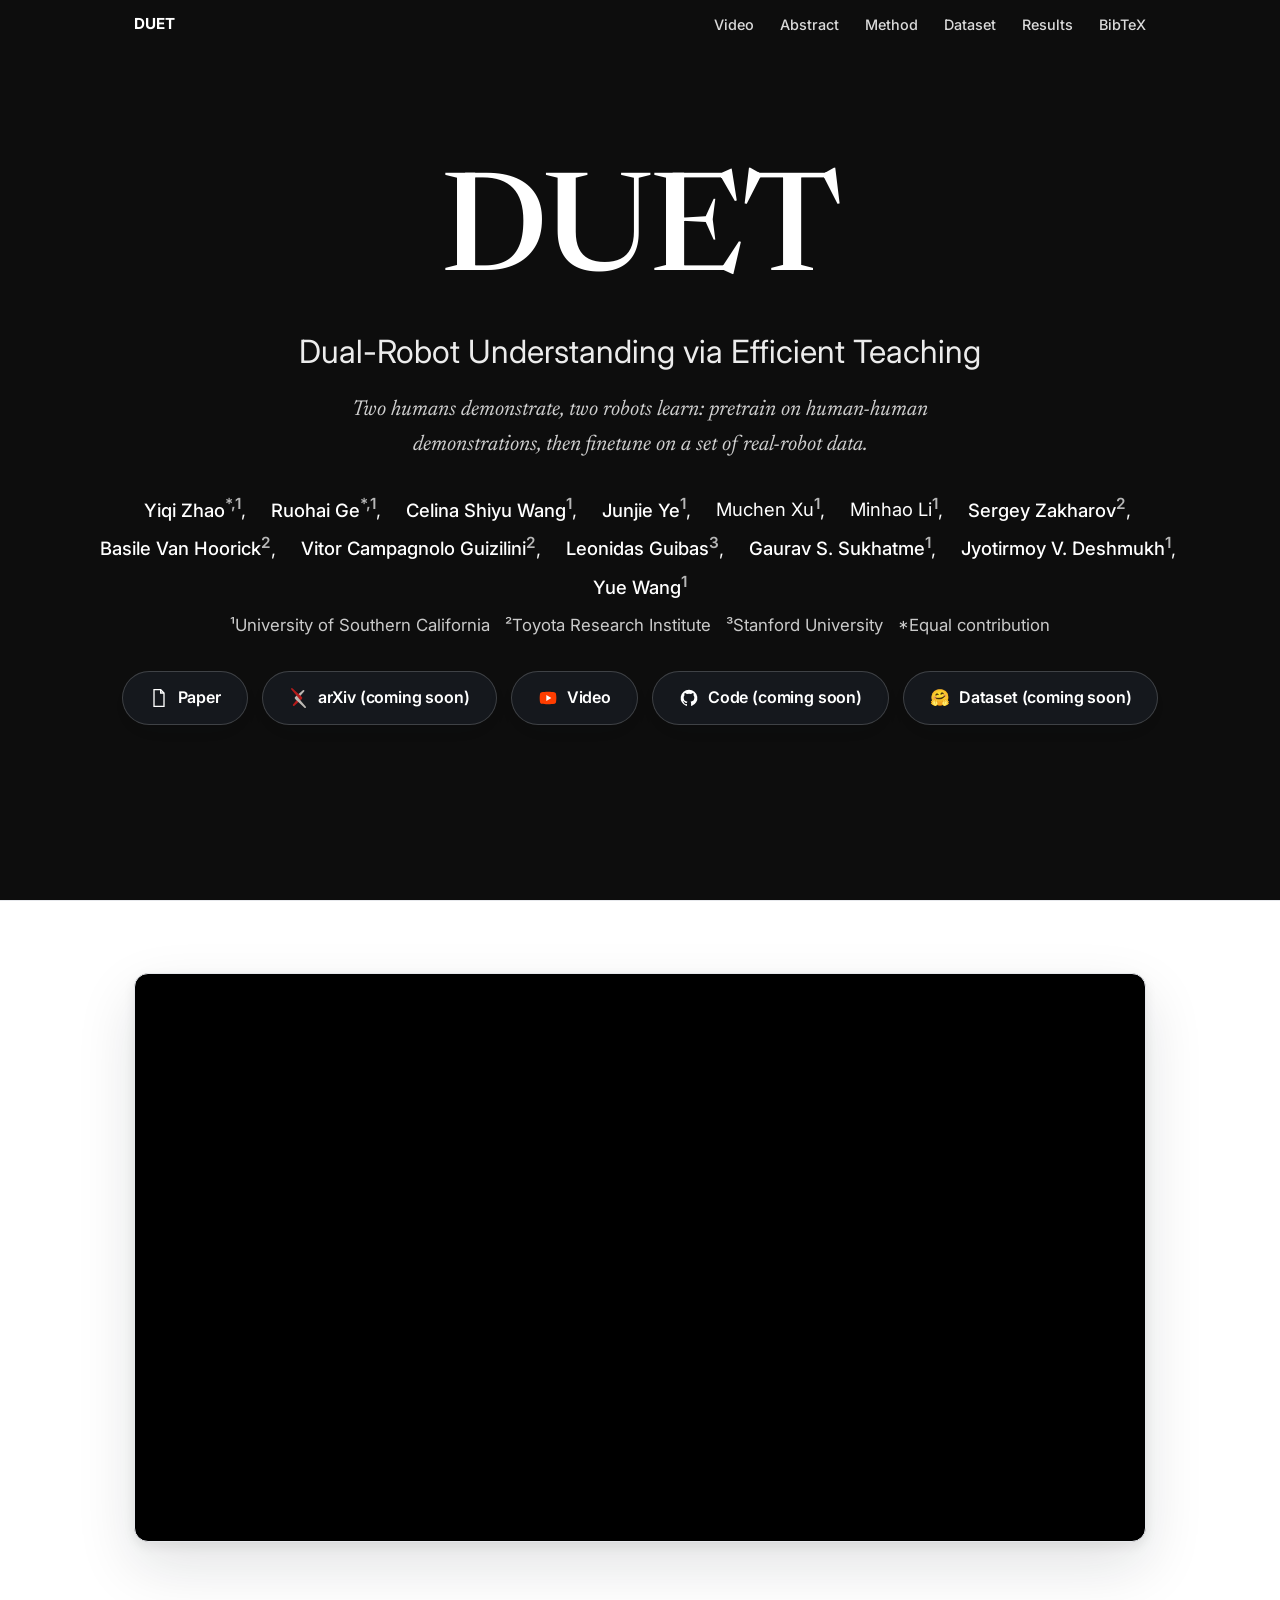
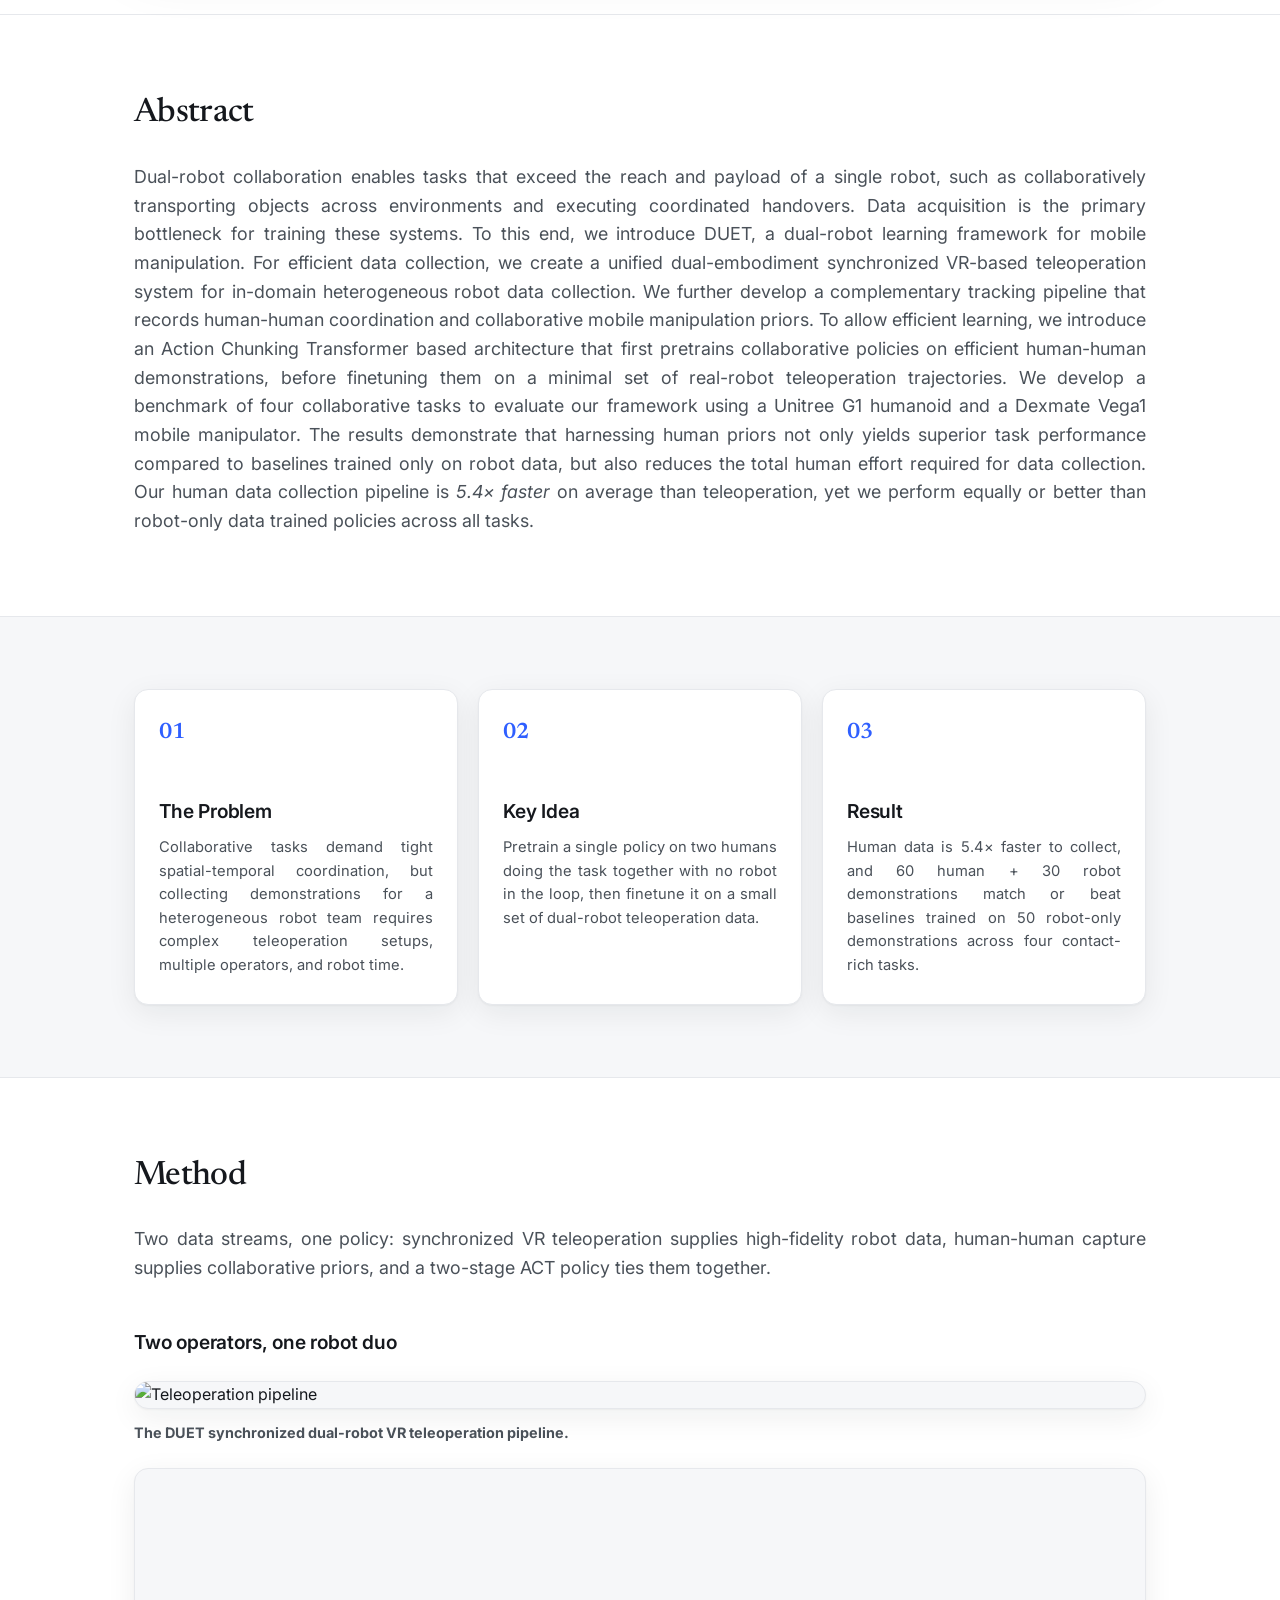
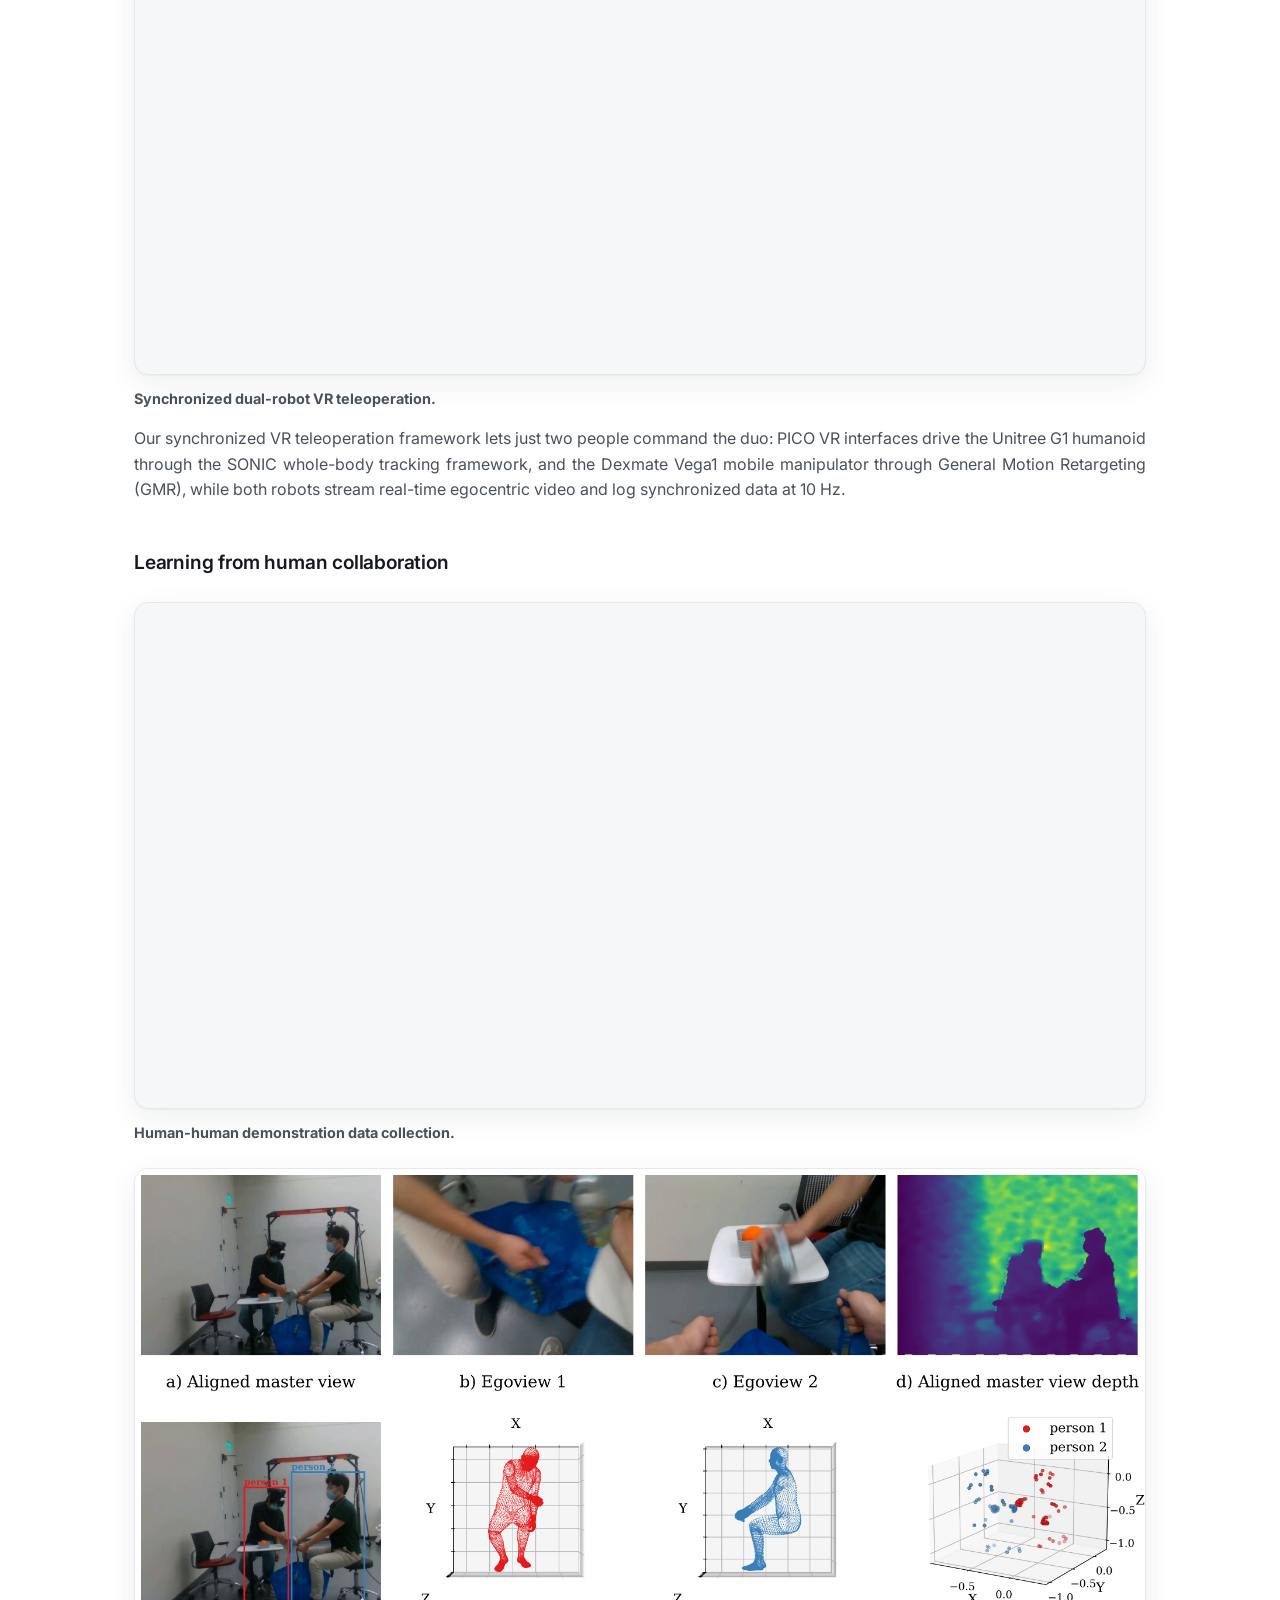
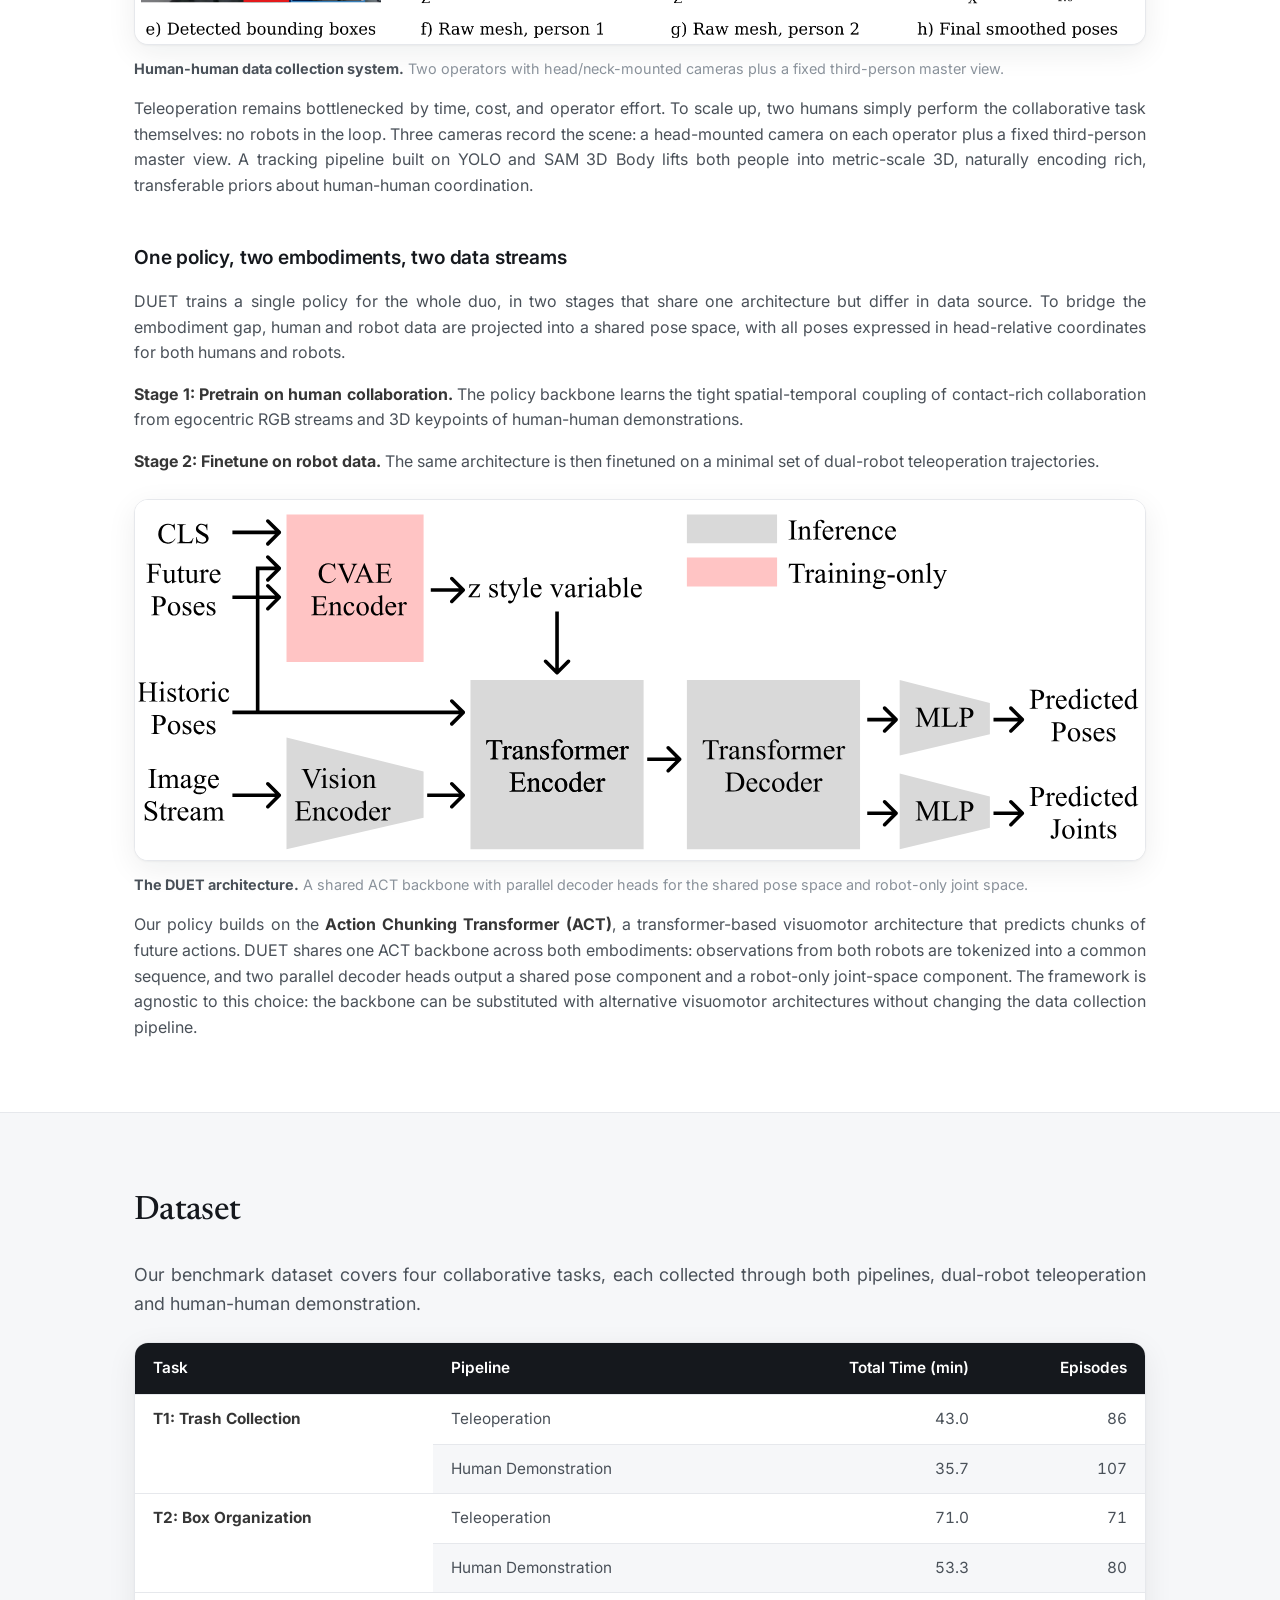
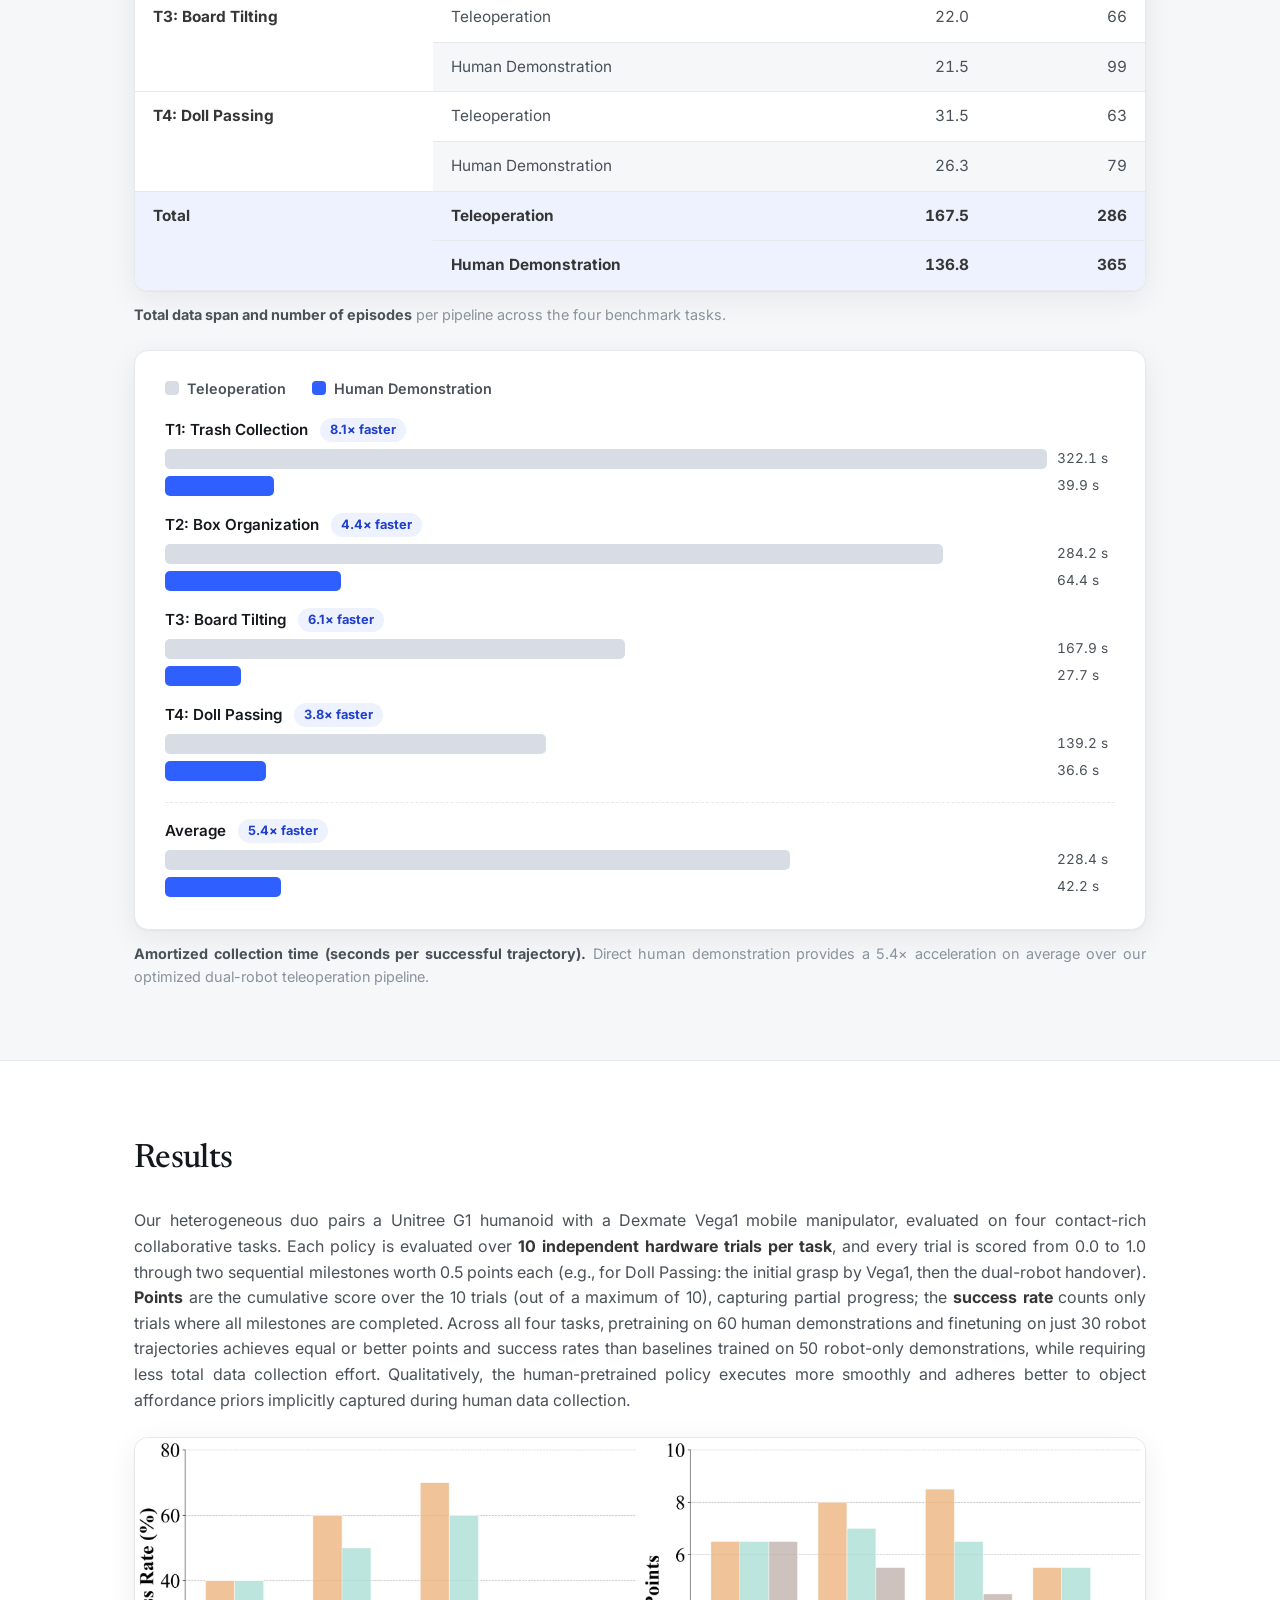
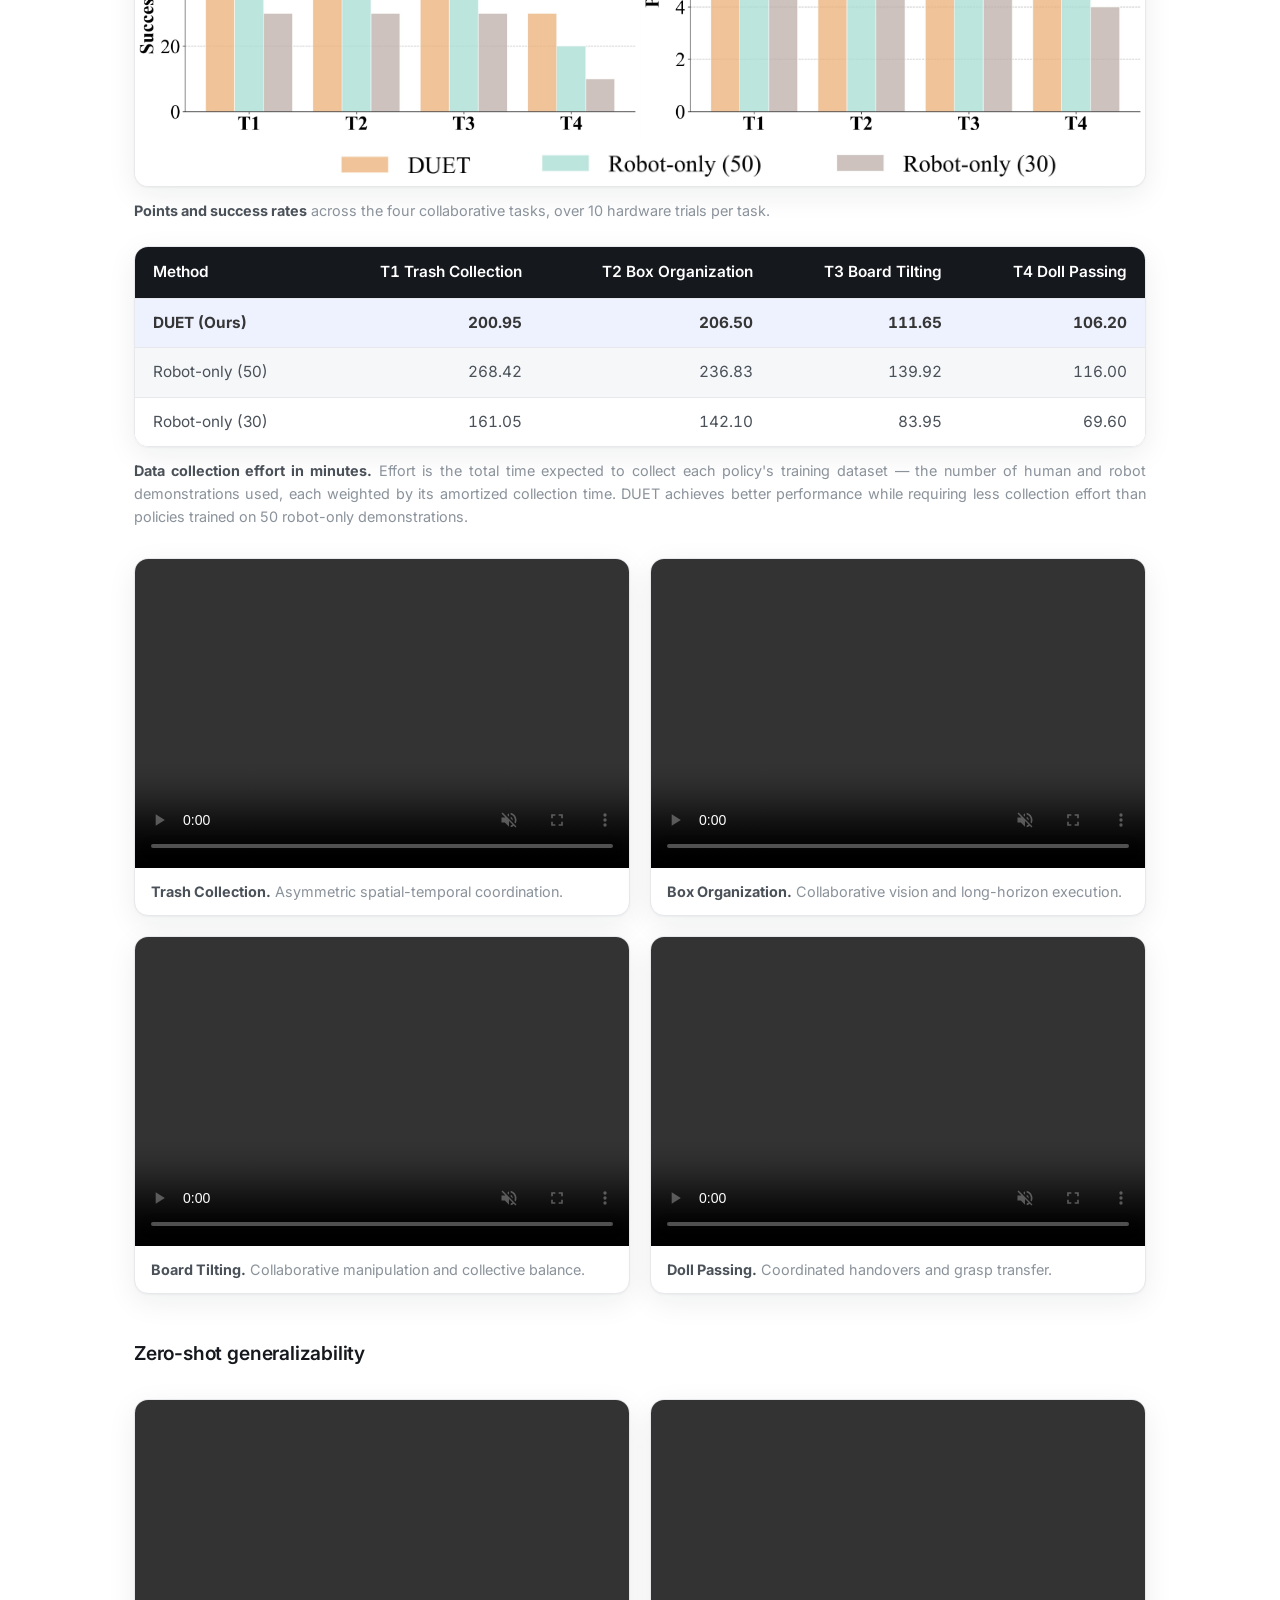
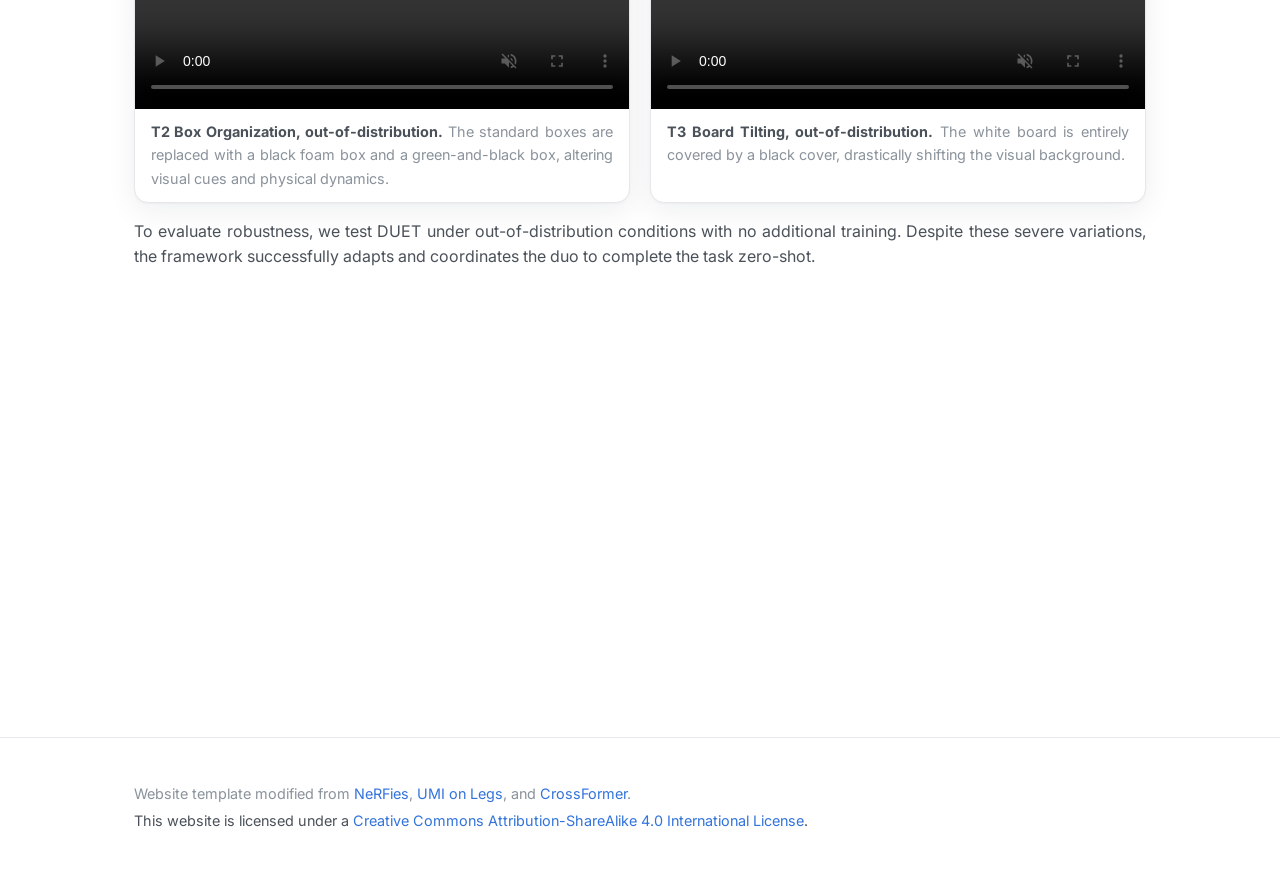
==== commit 6d5dec4d: "Removed coming soon for duet" ====
--- a/static/Duet/index.html
+++ b/static/Duet/index.html
@@ -81,7 +81,7 @@
       <div class="banner-buttons">
         <a class="btn" href="#" data-href="links.paperPdf" target="_blank" rel="noopener">
           <svg viewBox="0 0 24 24" class="ico"><path d="M6 2h8l4 4v16H6z" fill="none" stroke="currentColor" stroke-width="1.6"/><path d="M14 2v4h4" fill="none" stroke="currentColor" stroke-width="1.6"/></svg>
-          Paper (coming soon)
+          Paper
         </a>
         <a class="btn" href="#" data-href="links.arxiv" target="_blank" rel="noopener">
           <img class="ico" src="./static/images/arxiv.svg" alt="" />
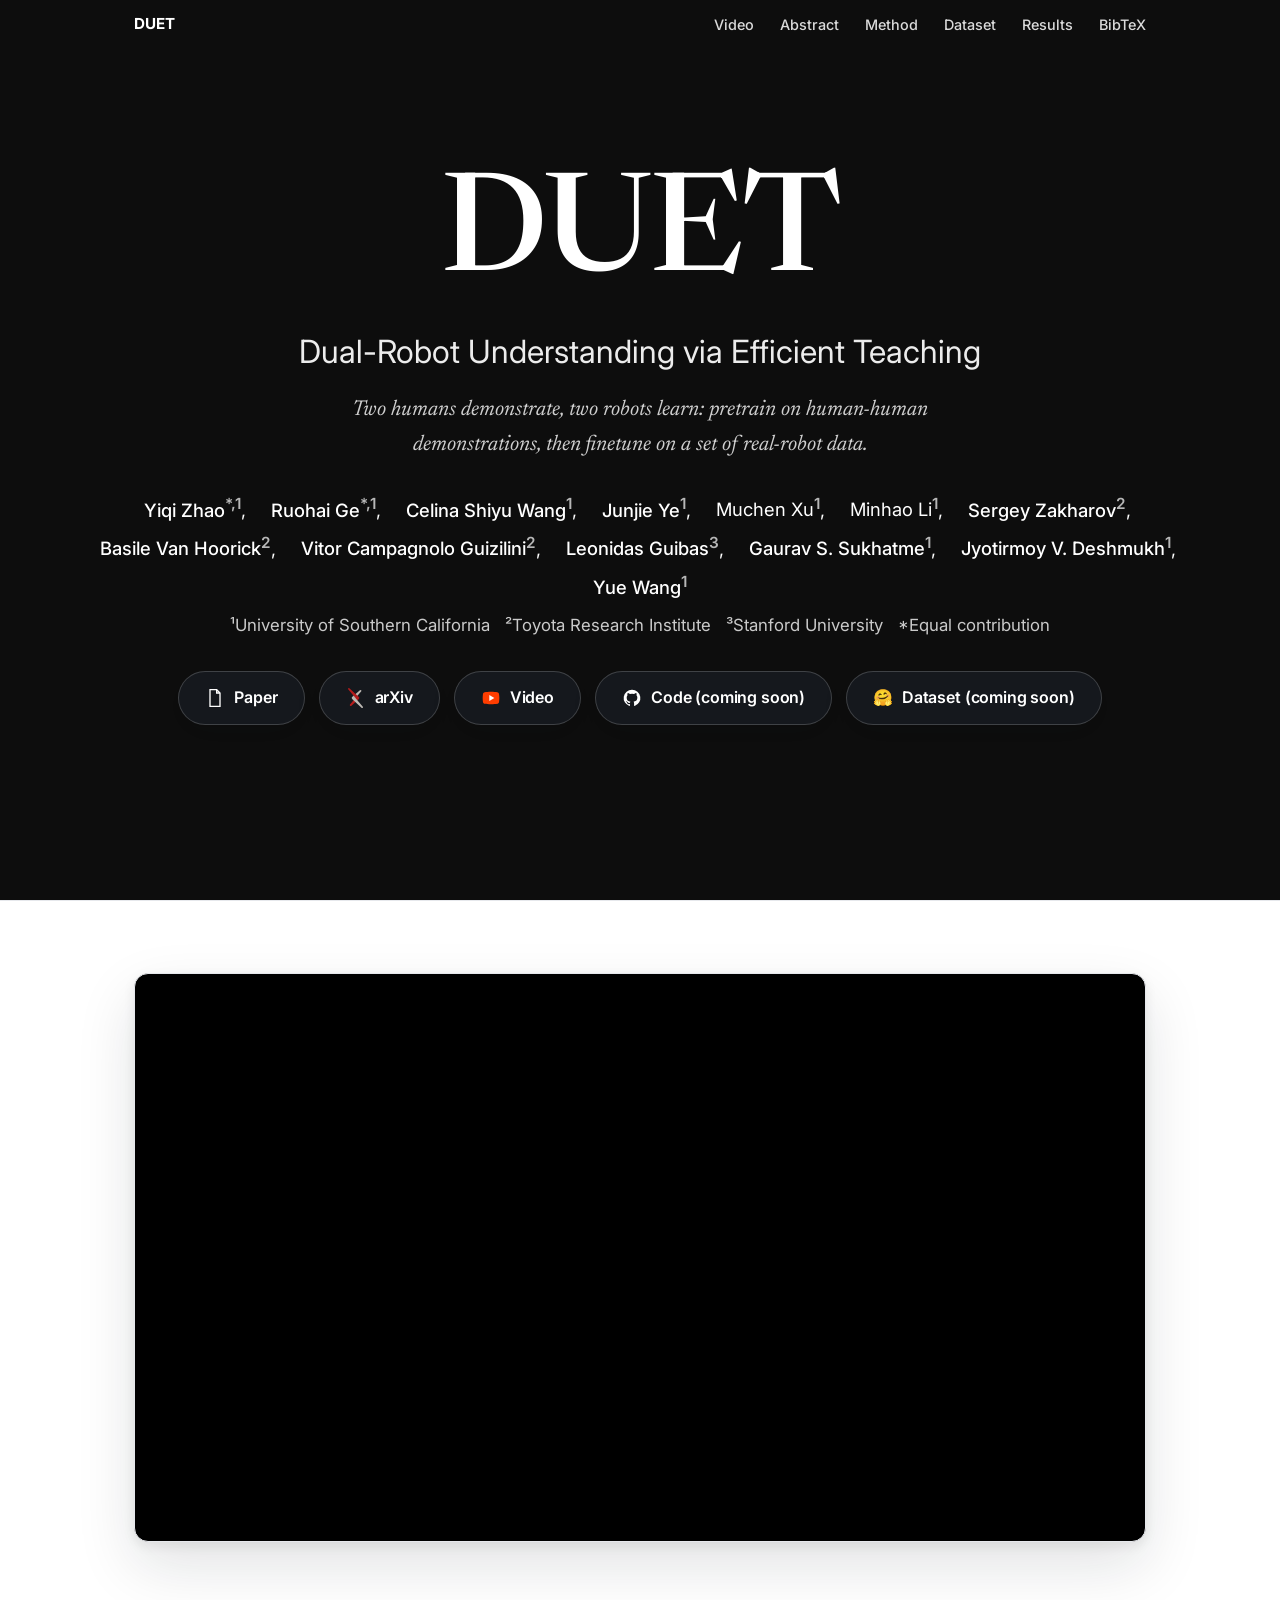
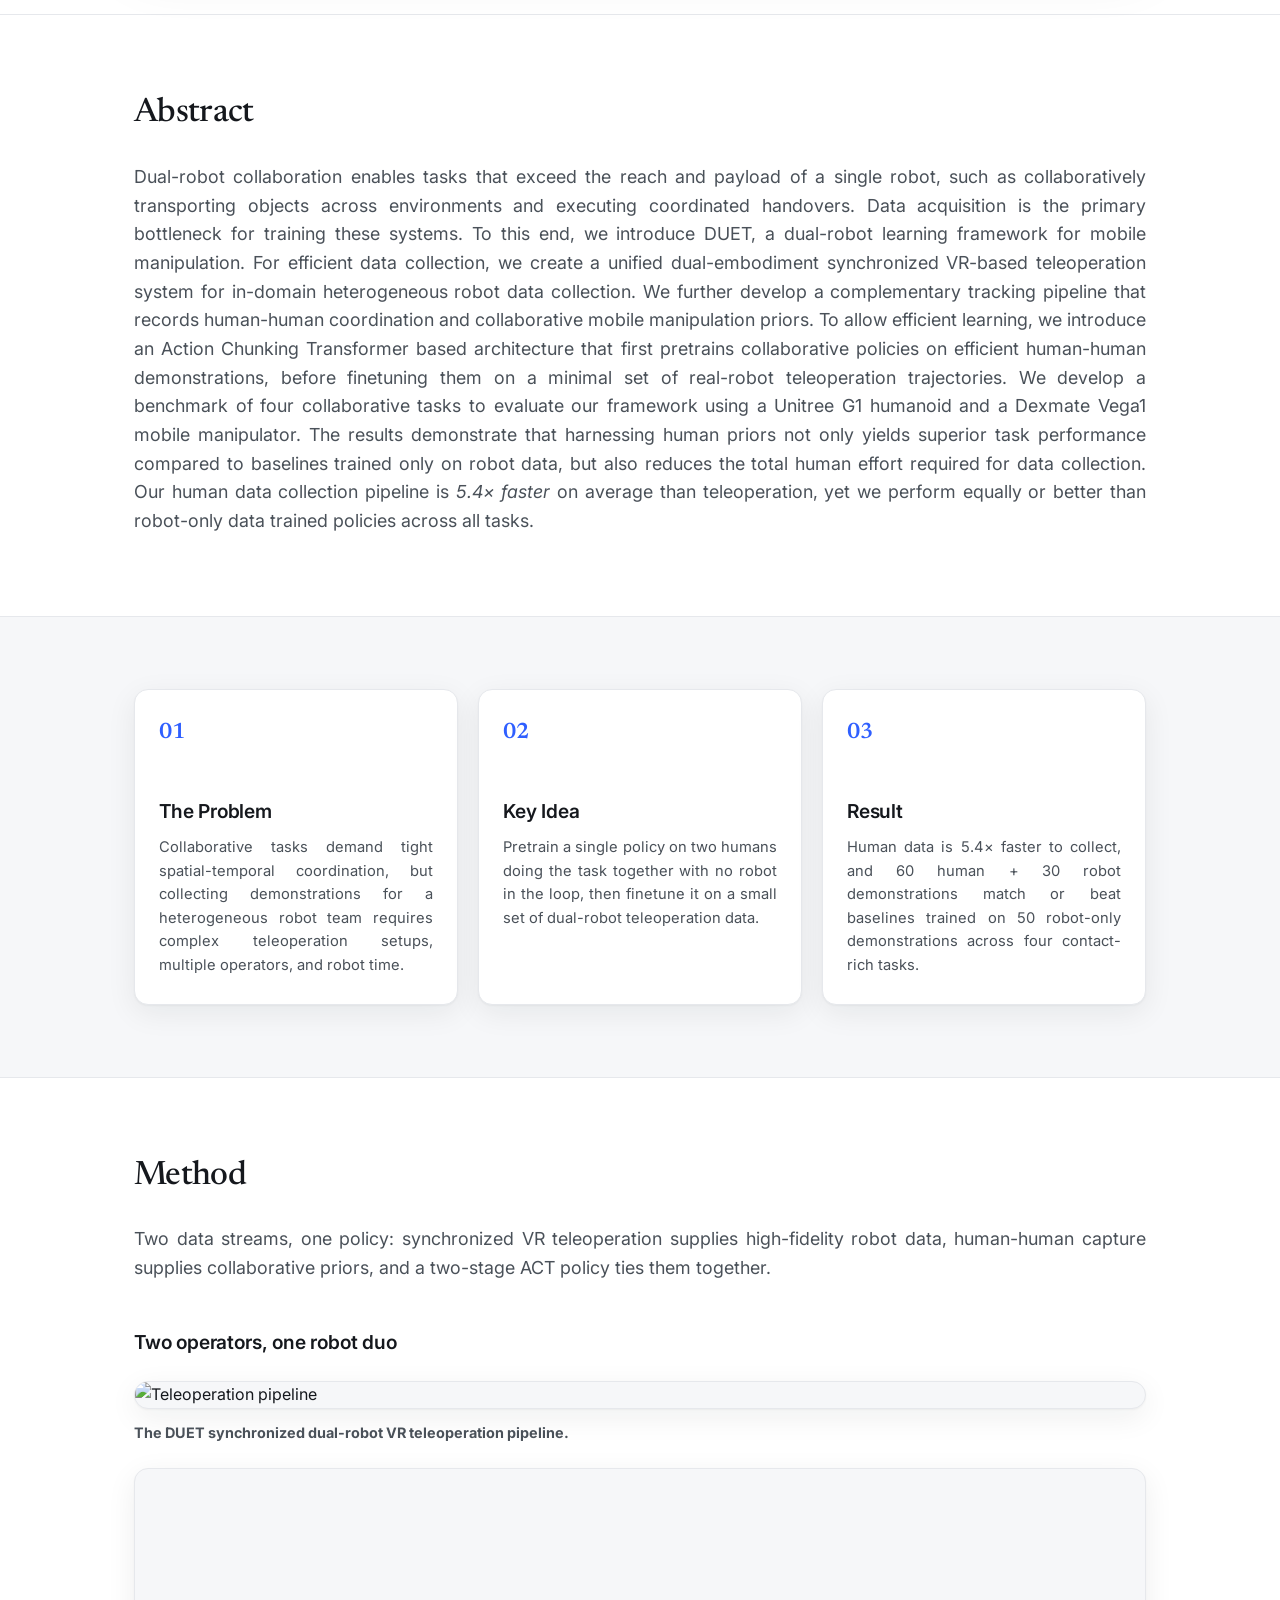
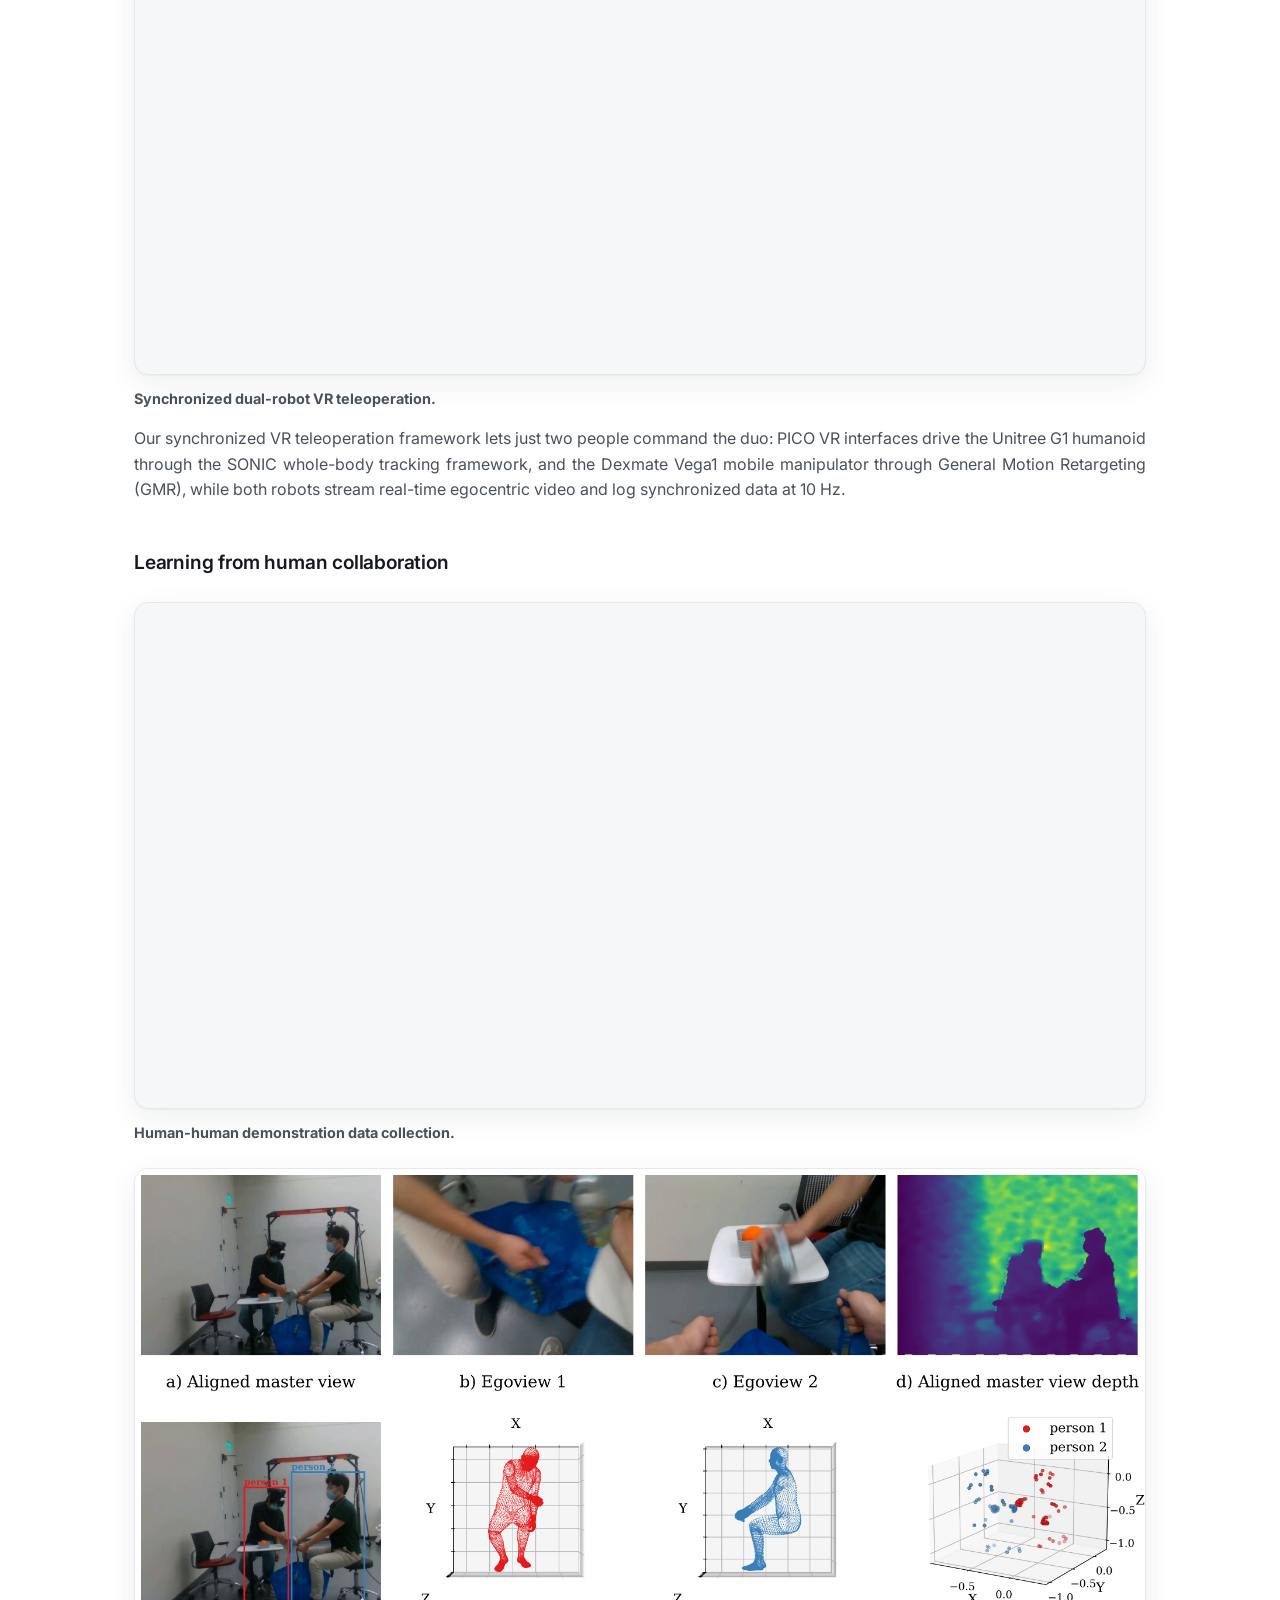
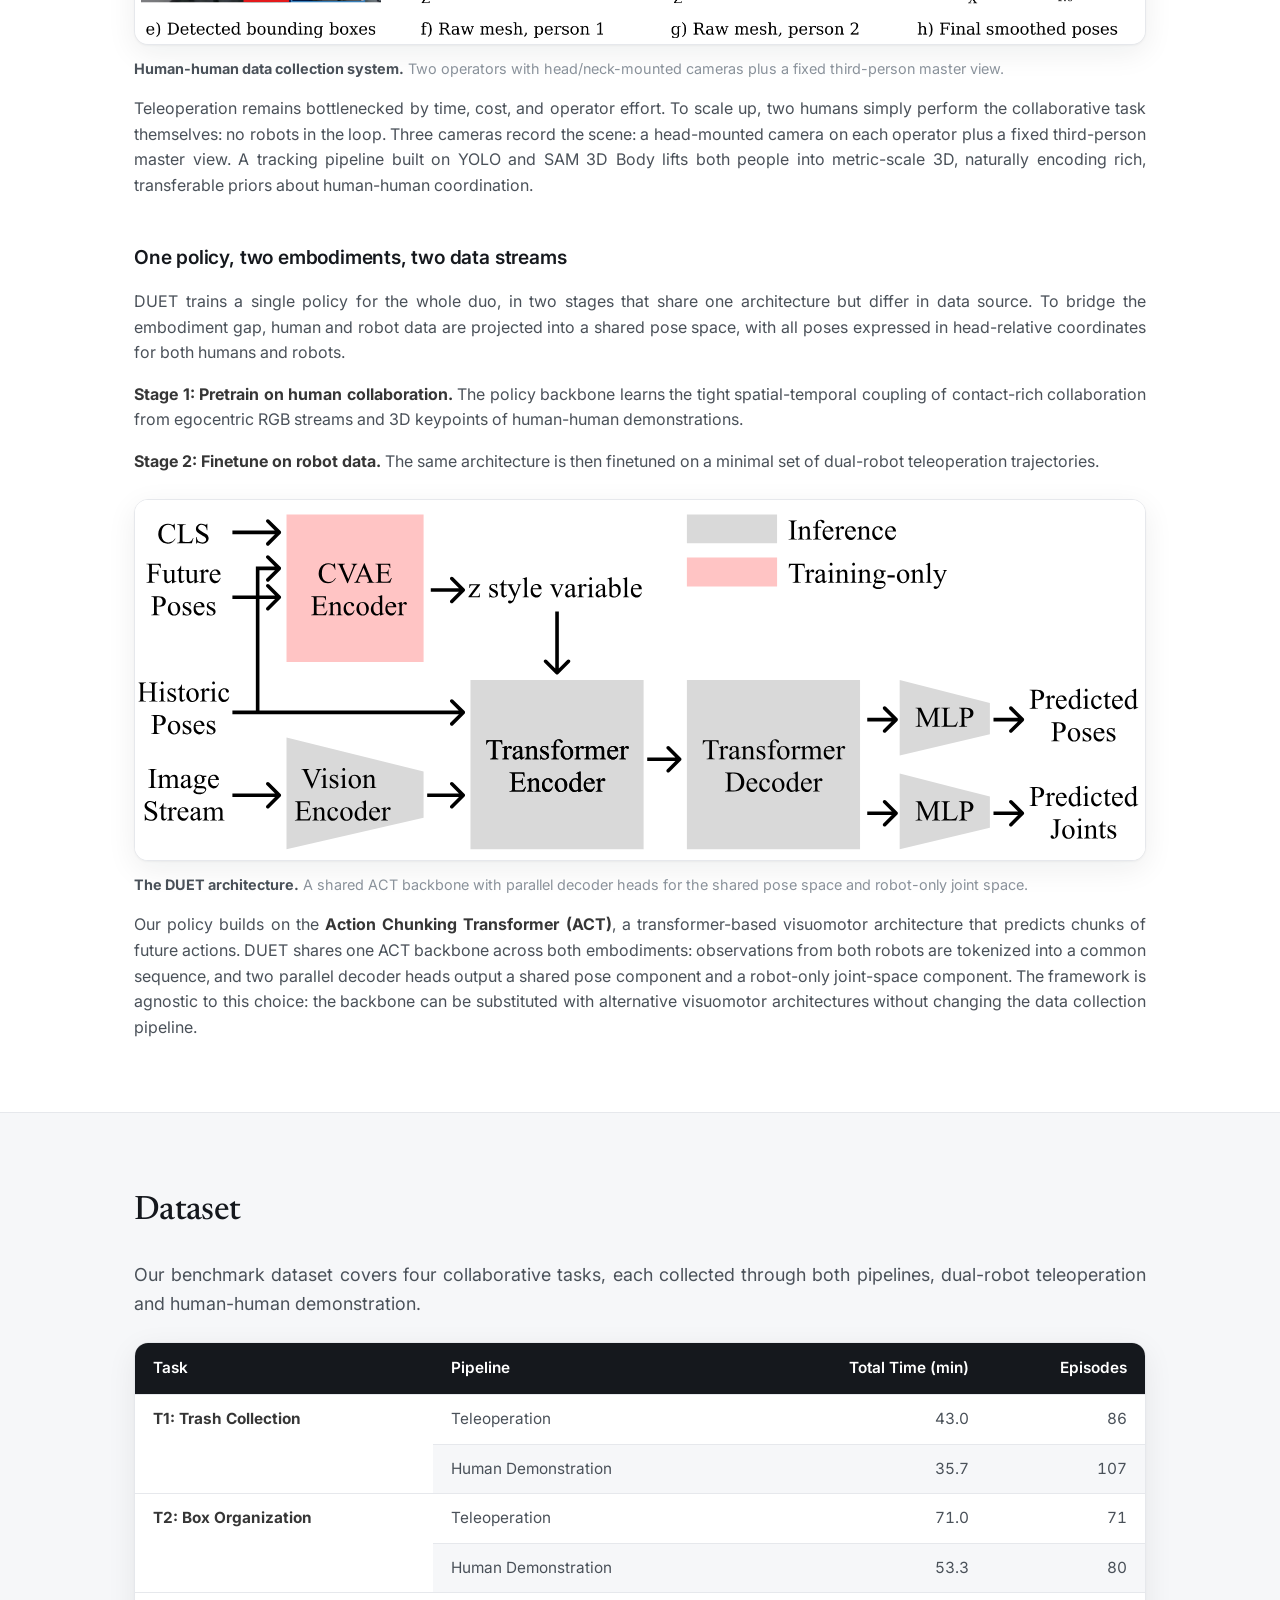
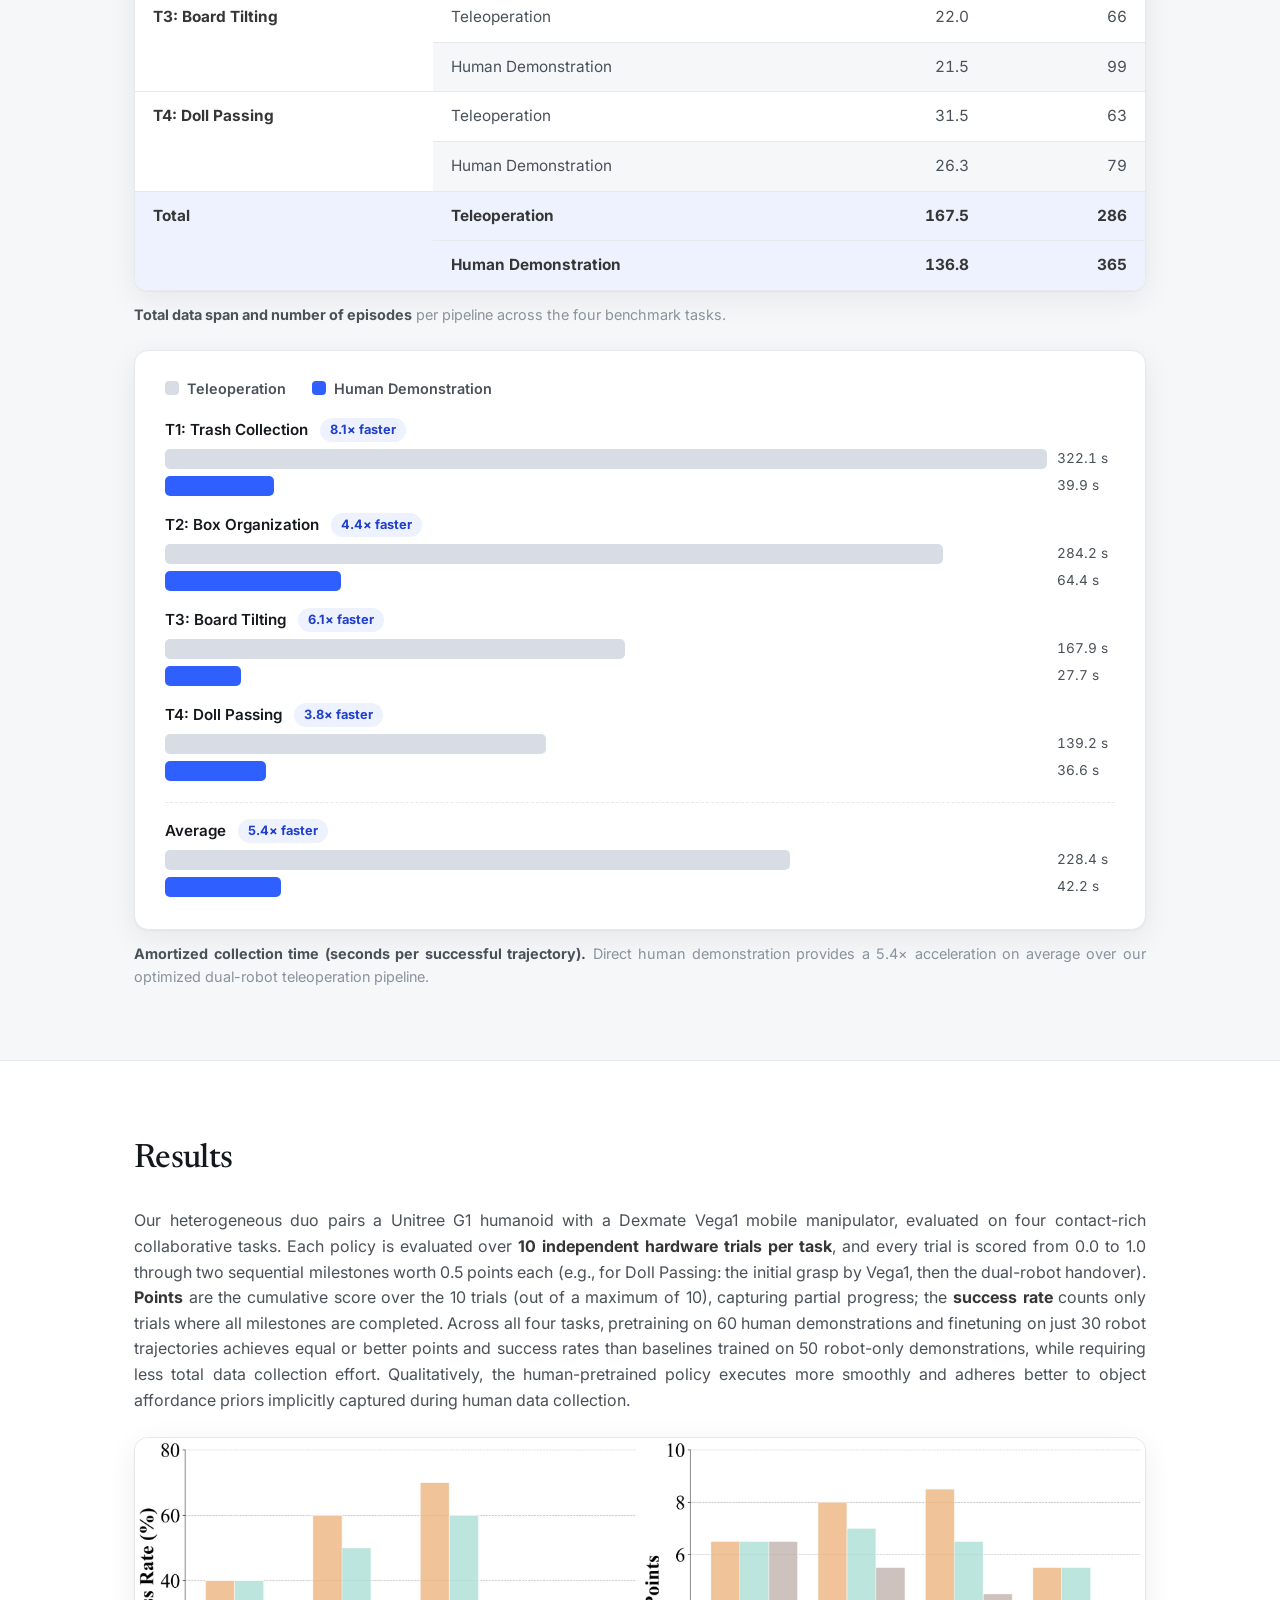
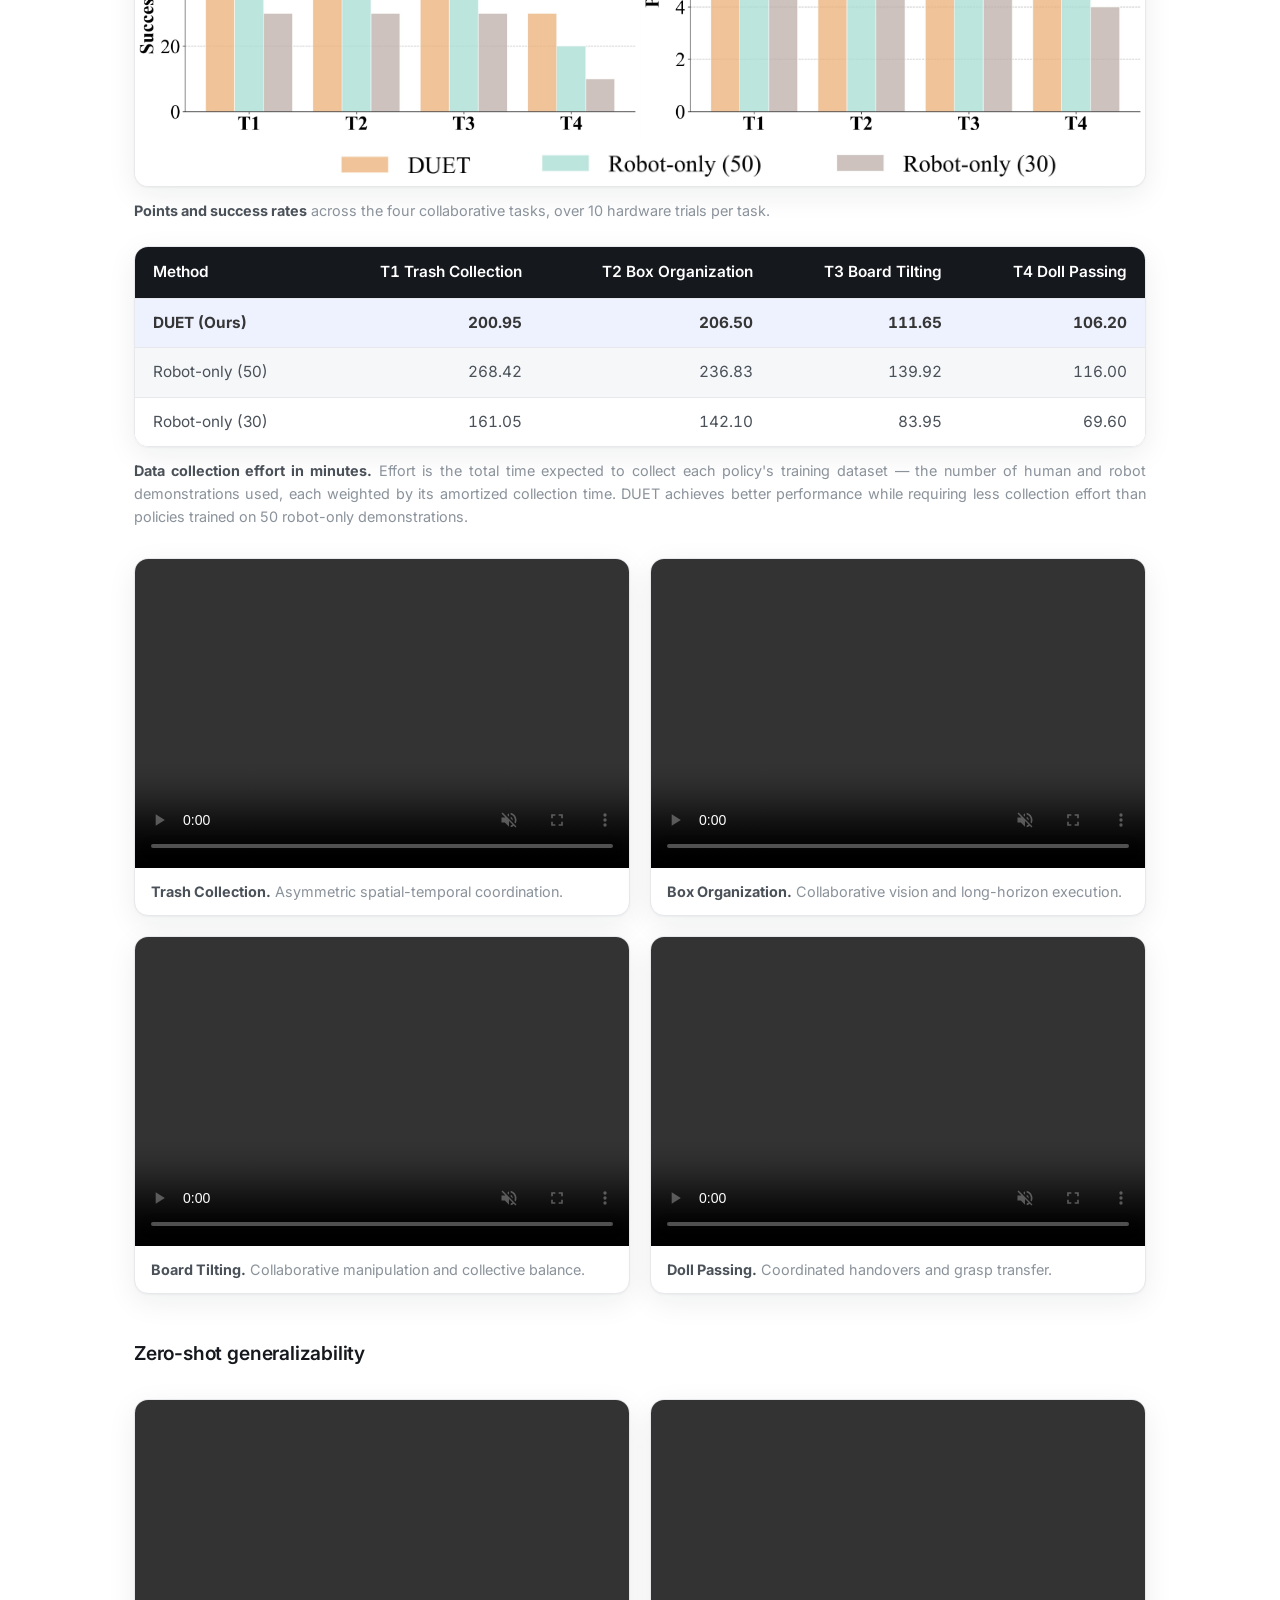
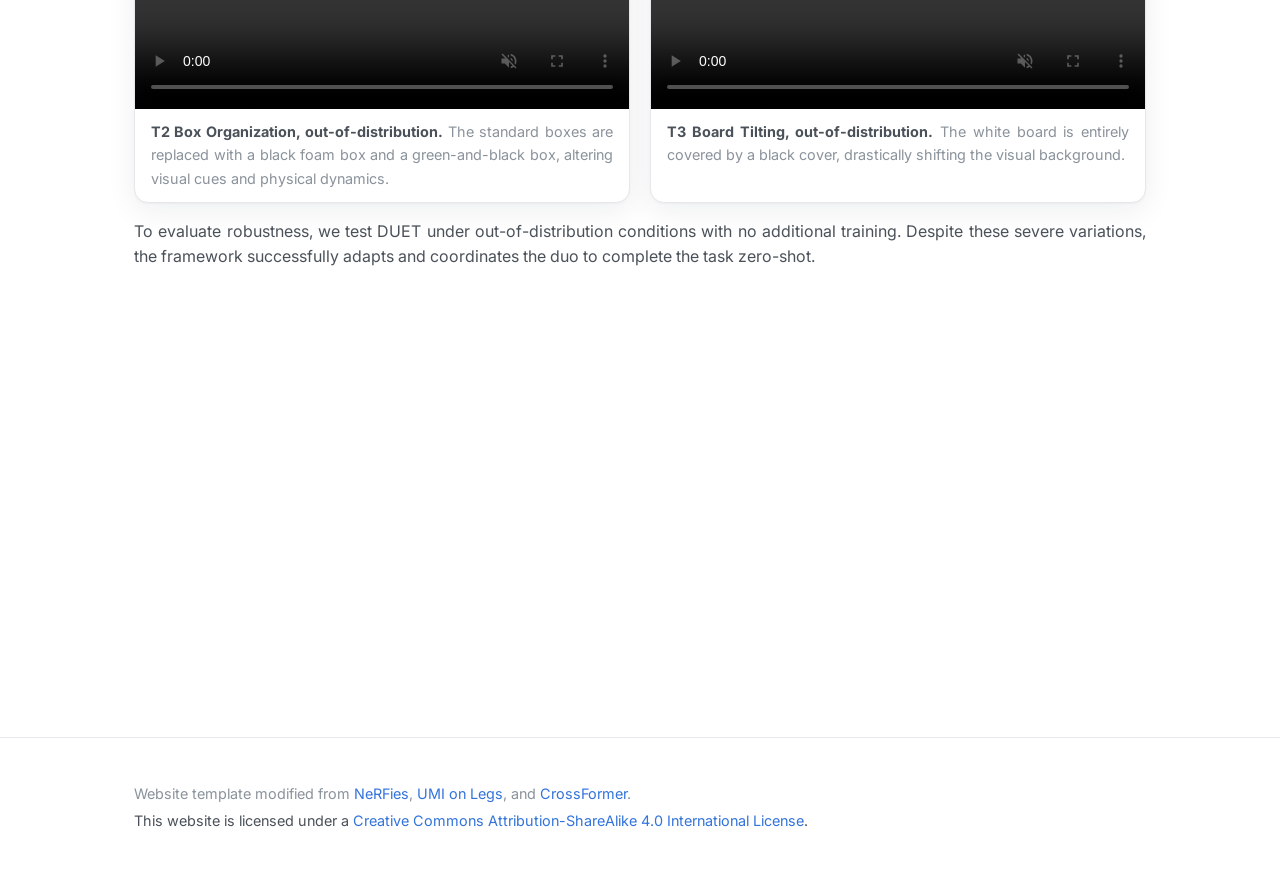
==== commit 0e4b960b: "arxiv" ====
--- a/static/Duet/index.html
+++ b/static/Duet/index.html
@@ -85,7 +85,7 @@
         </a>
         <a class="btn" href="#" data-href="links.arxiv" target="_blank" rel="noopener">
           <img class="ico" src="./static/images/arxiv.svg" alt="" />
-          arXiv (coming soon)
+          arXiv
         </a>
         <a class="btn" href="#" data-href="links.video" target="_blank" rel="noopener">
           <img class="ico" src="./static/images/youtube.svg" alt="" />
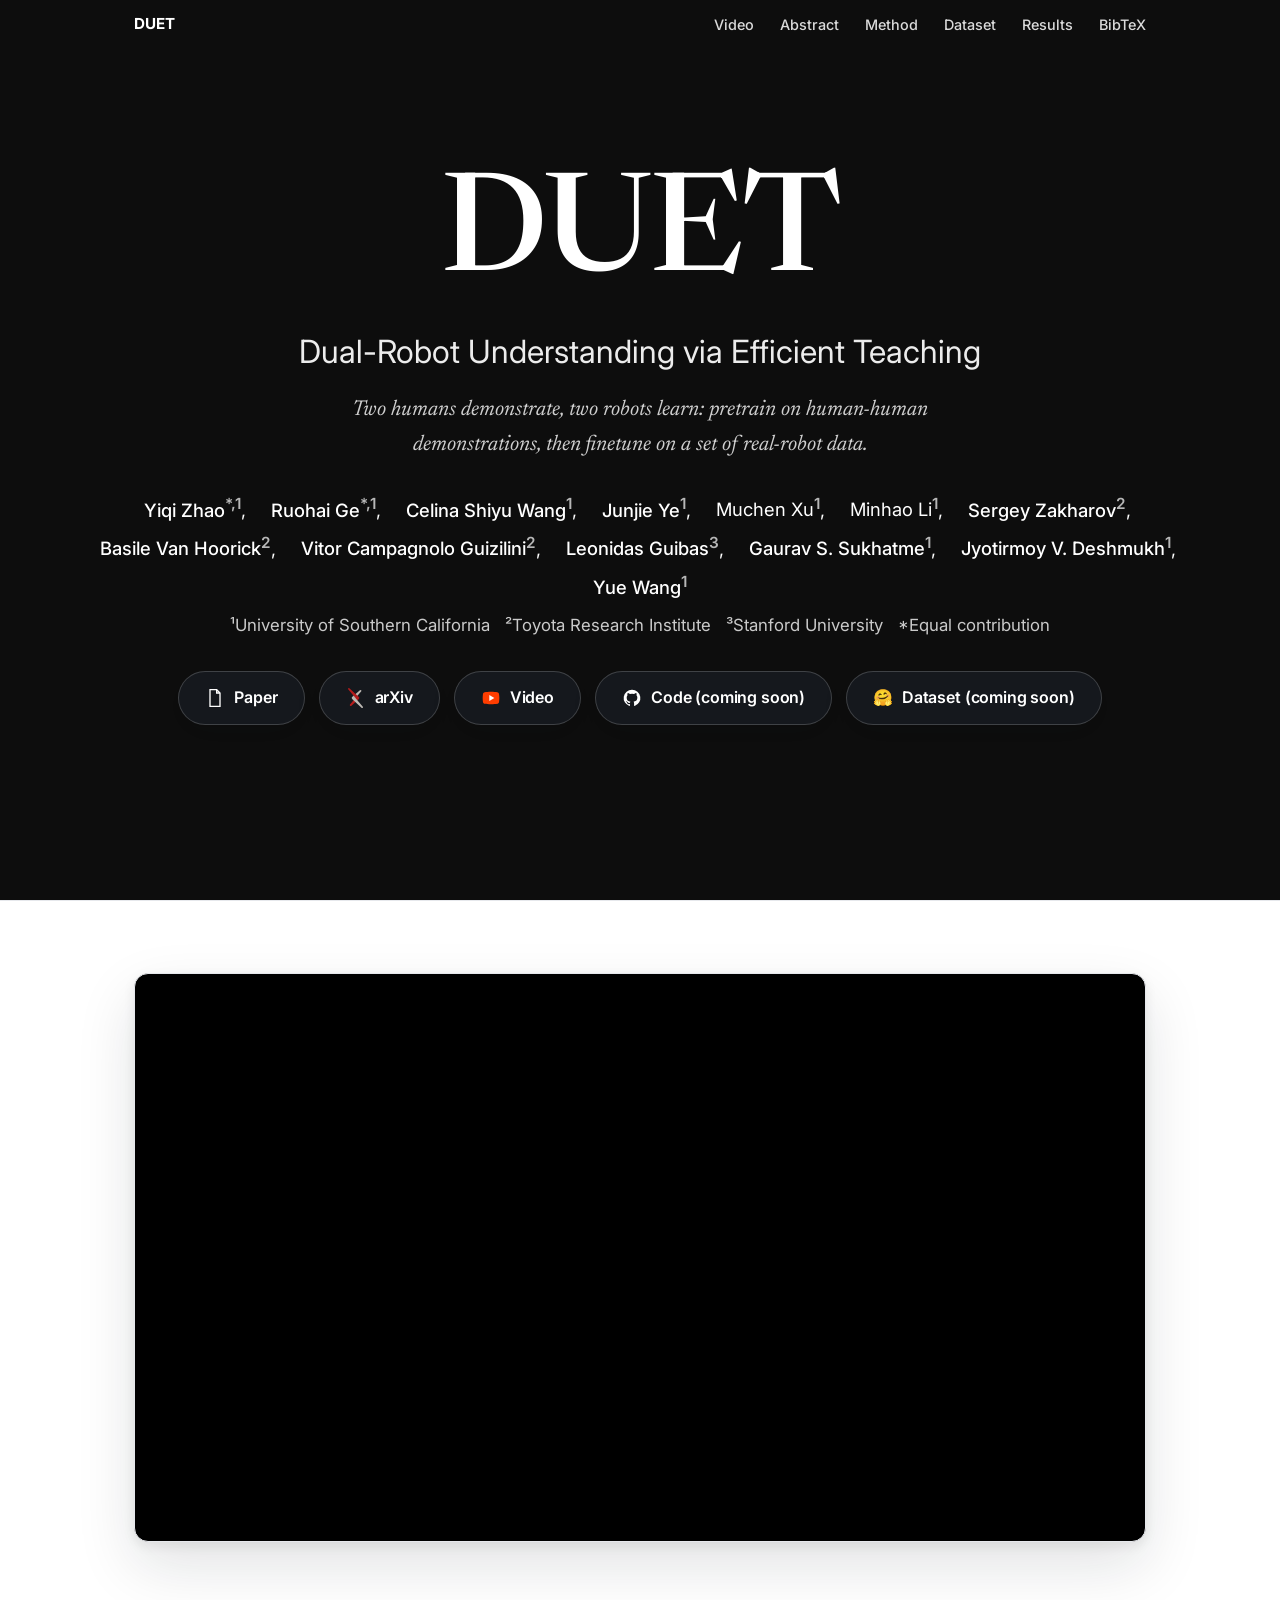
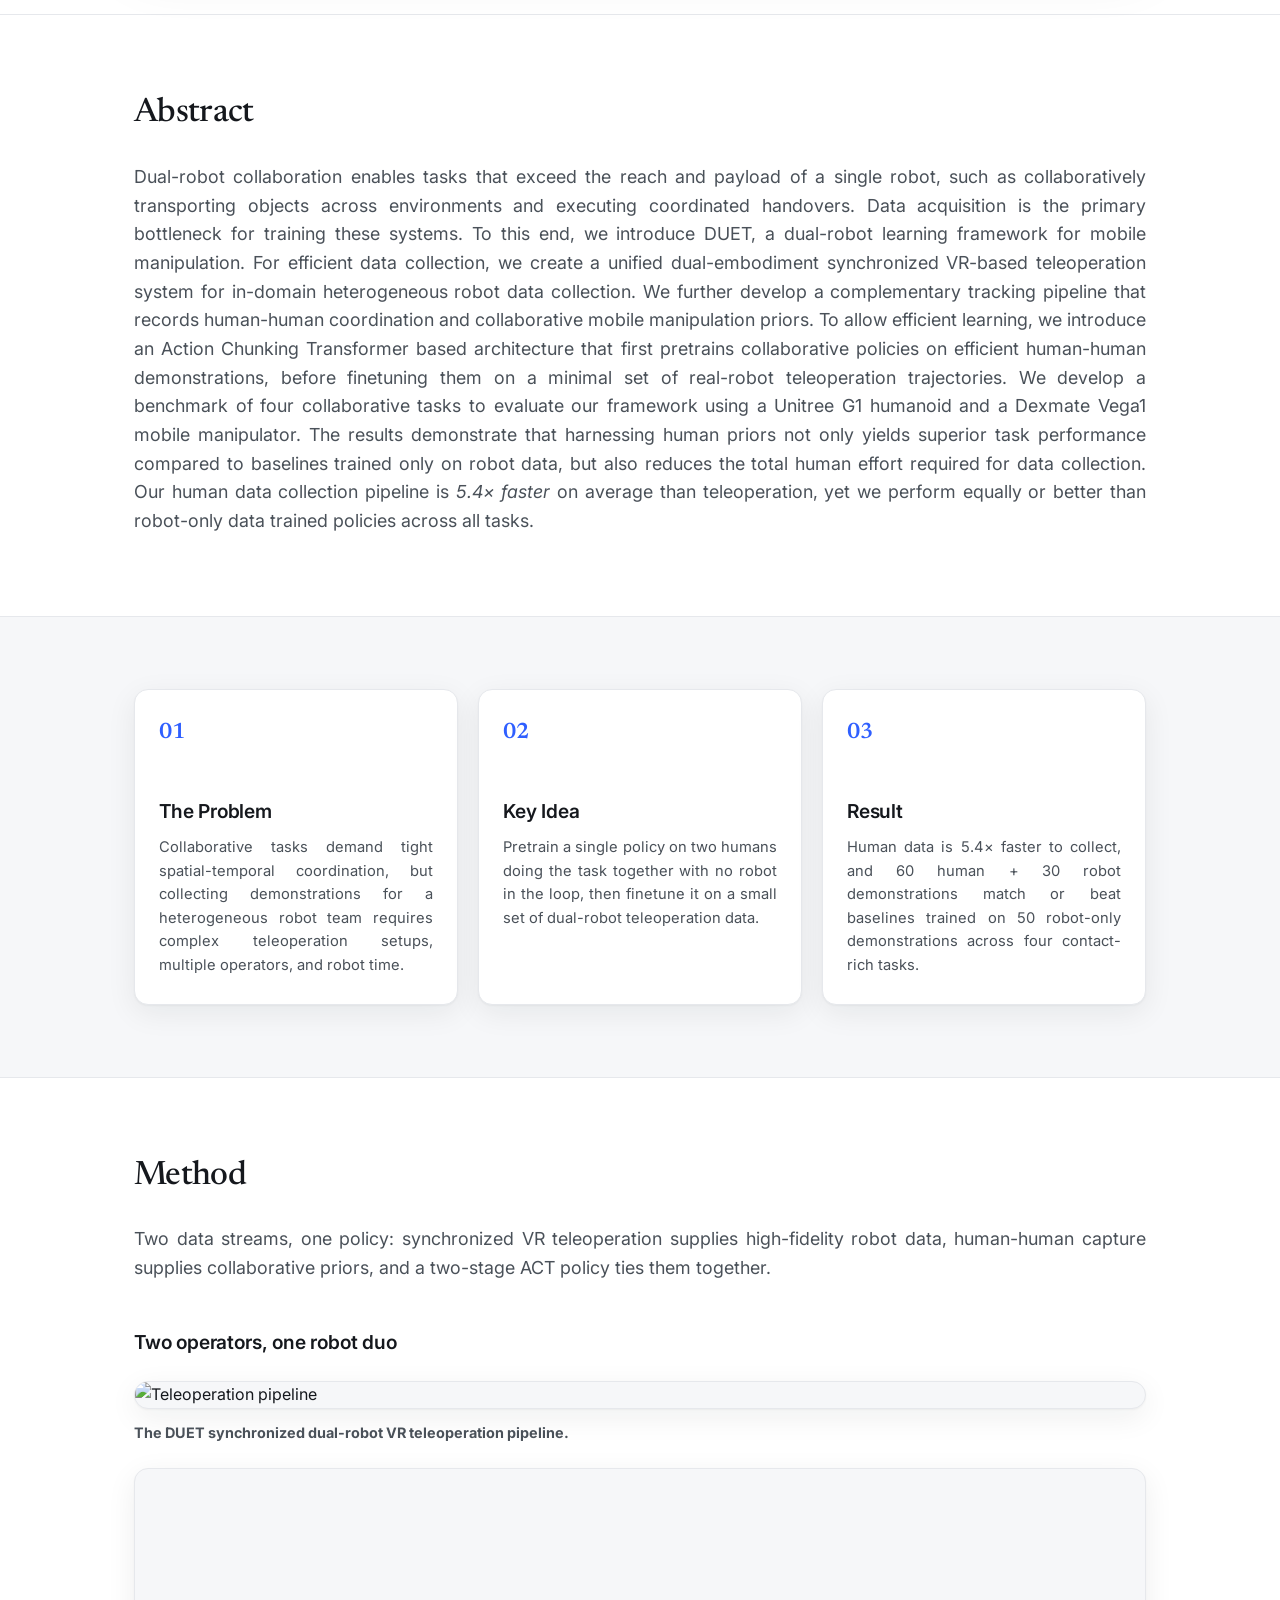
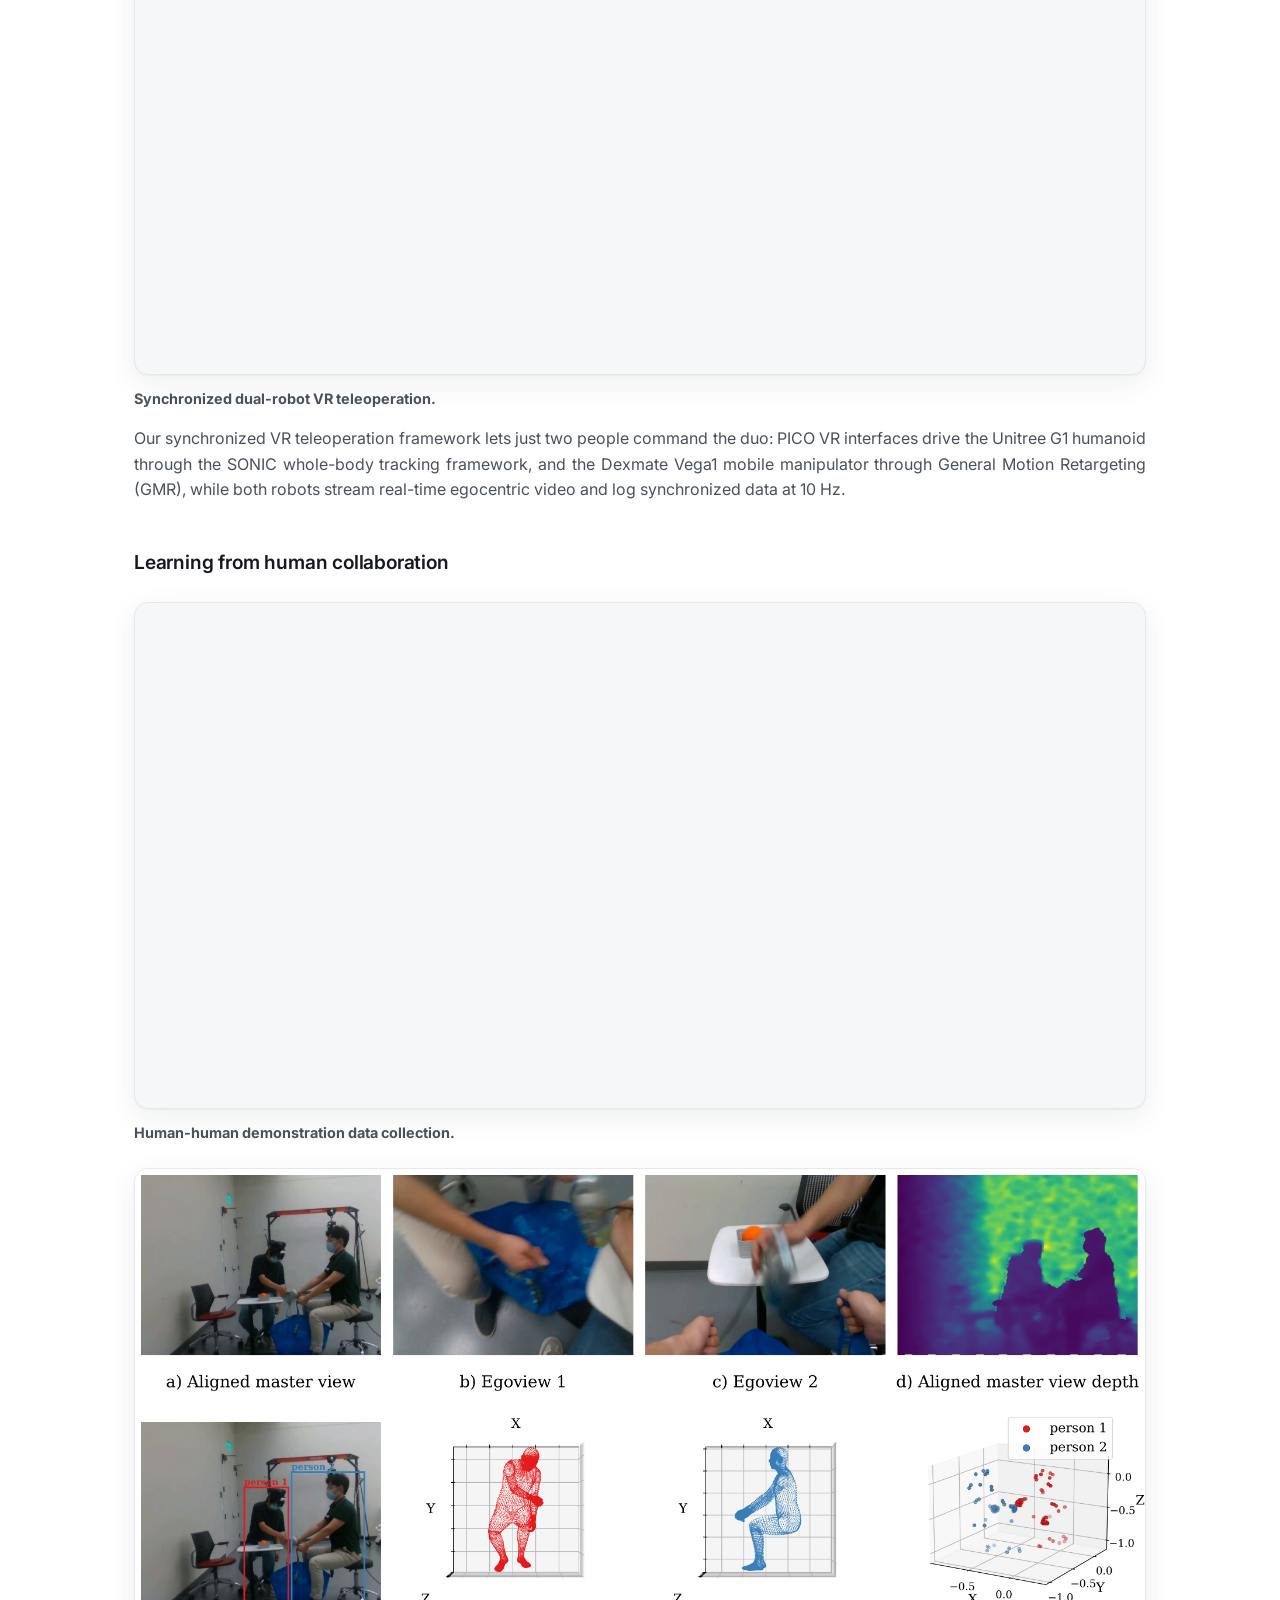
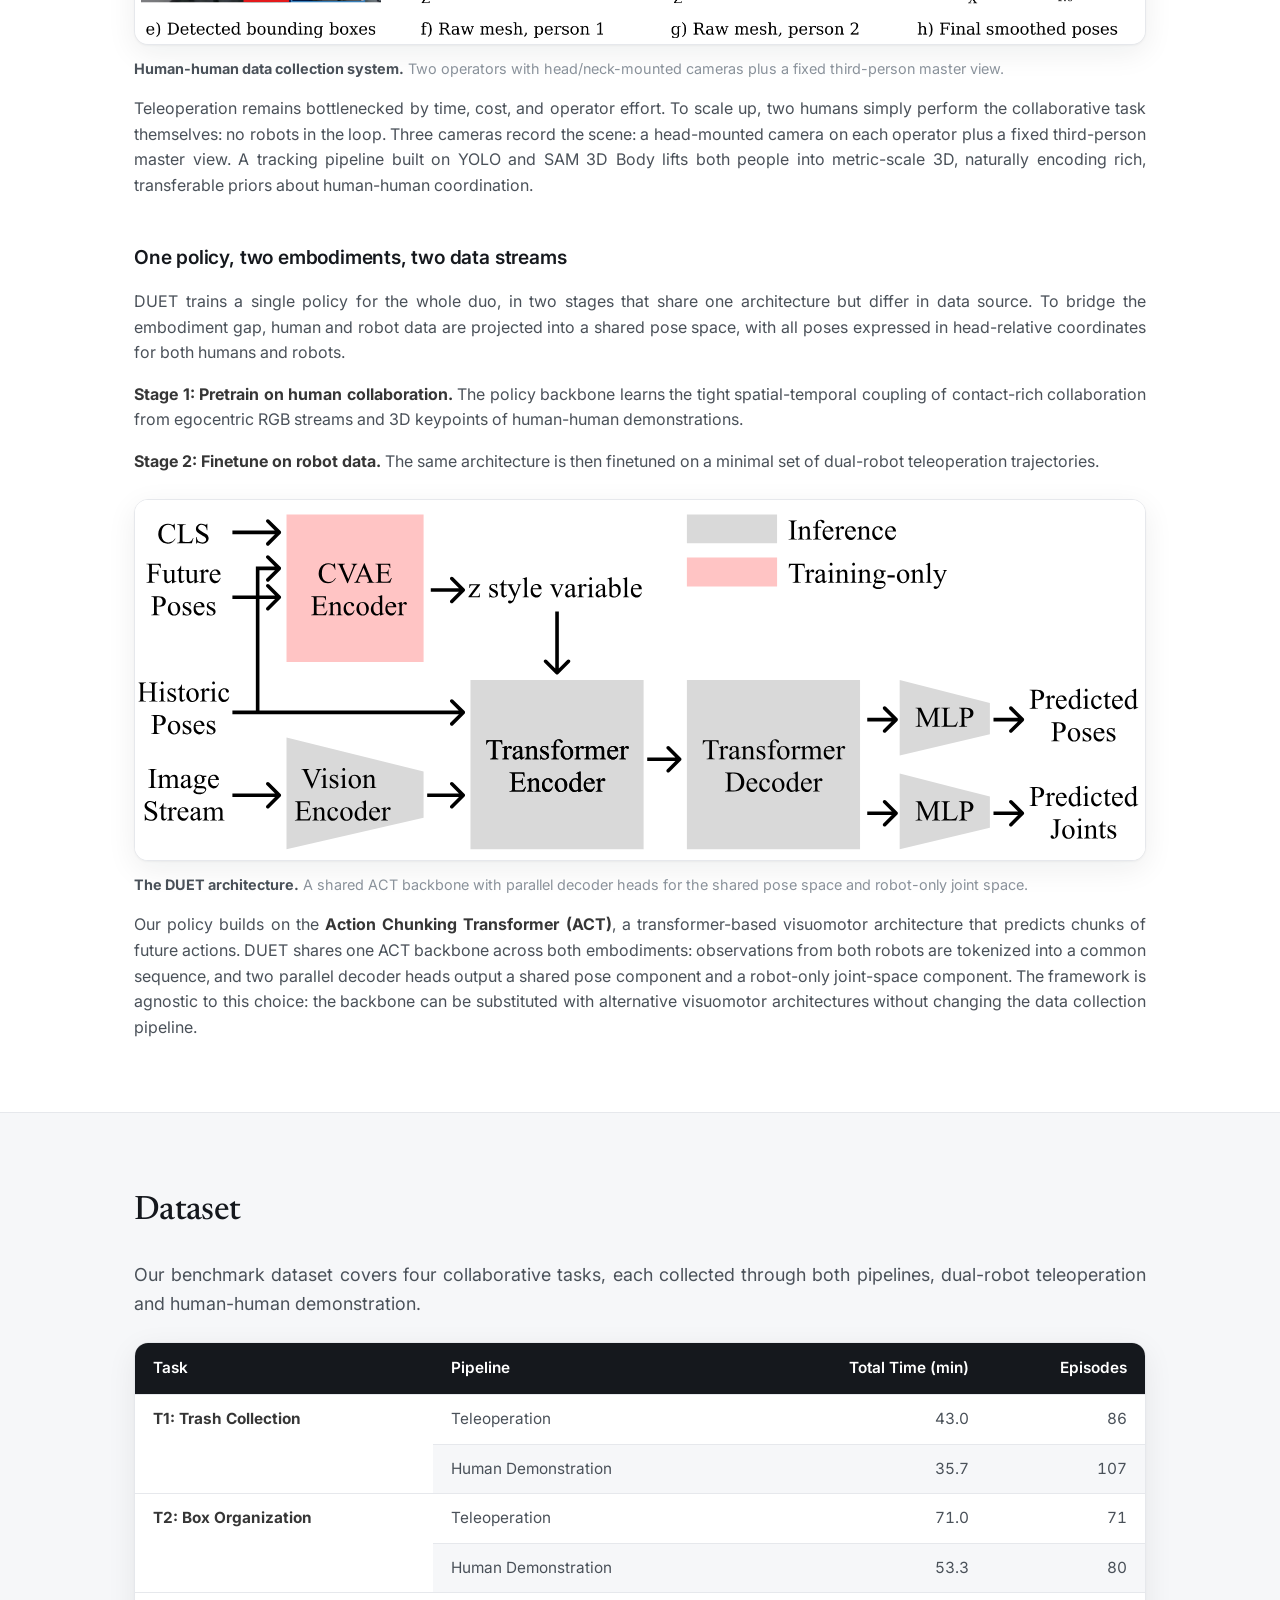
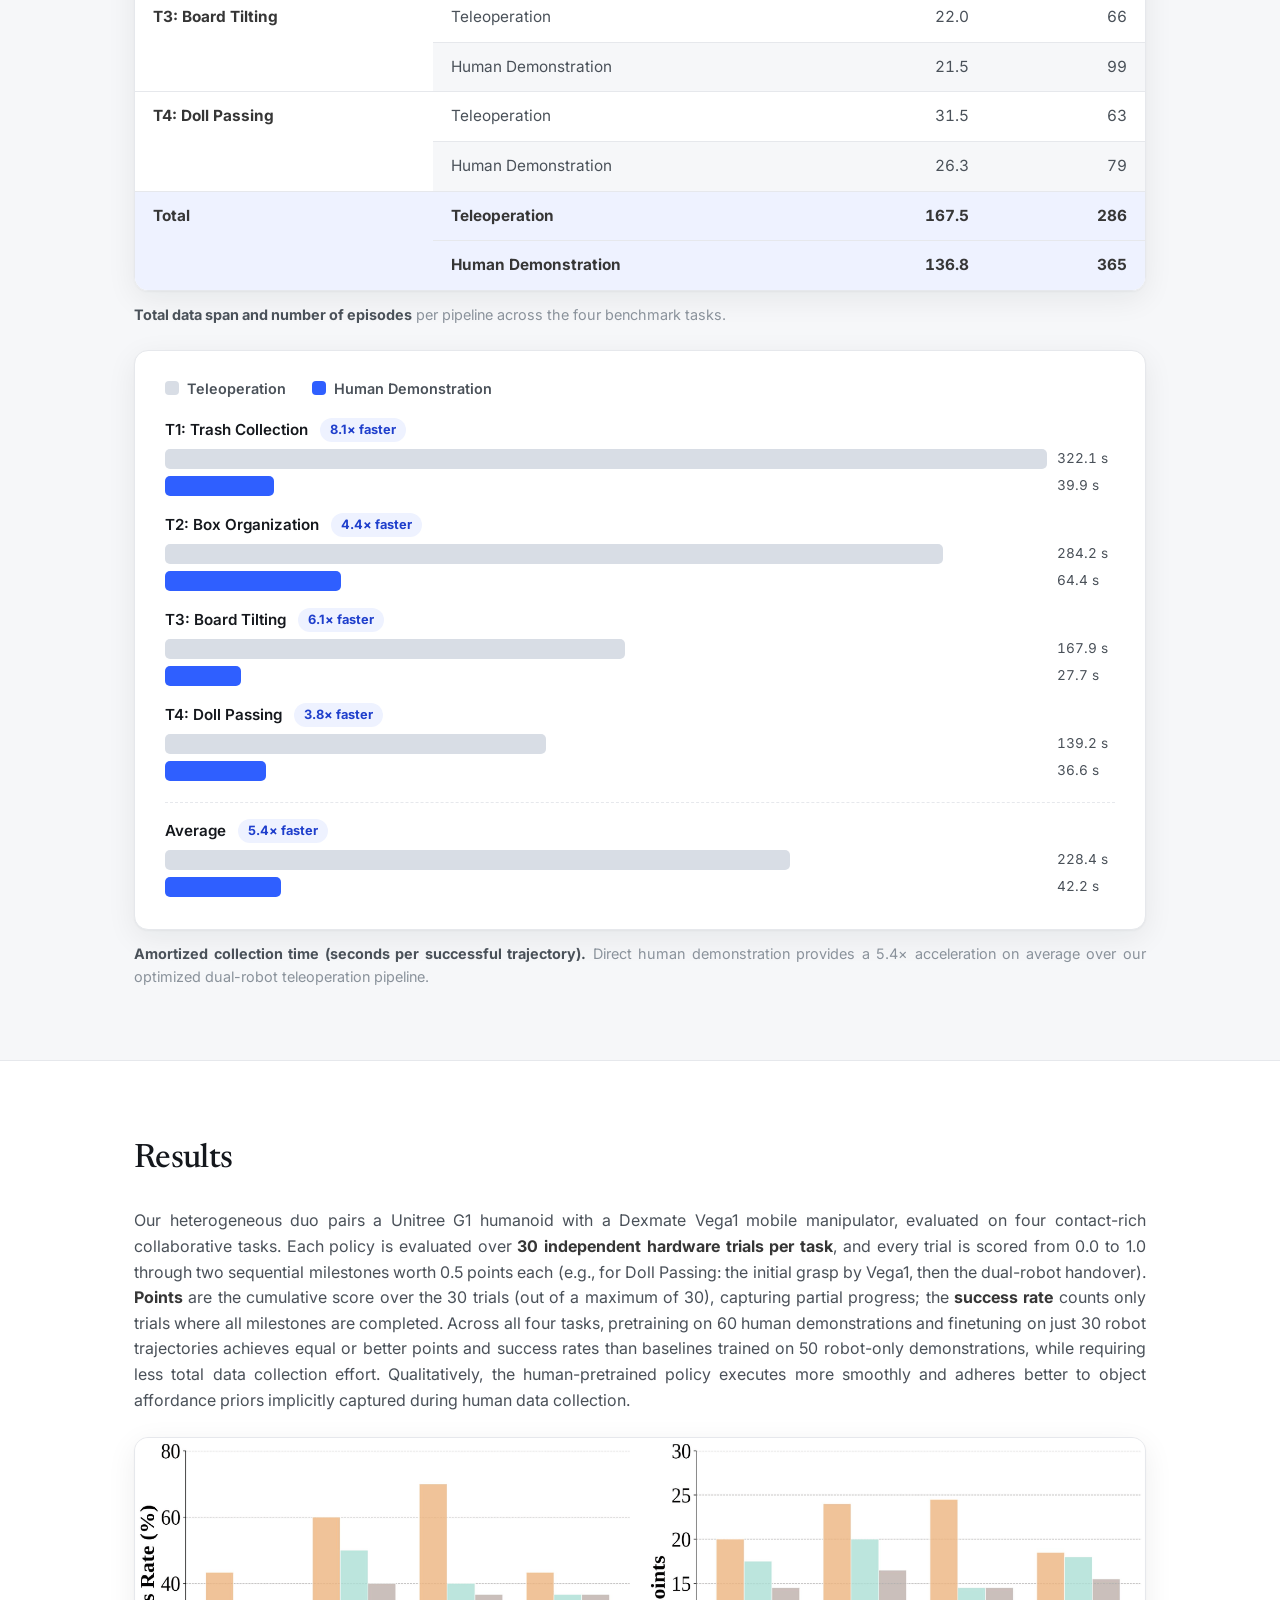
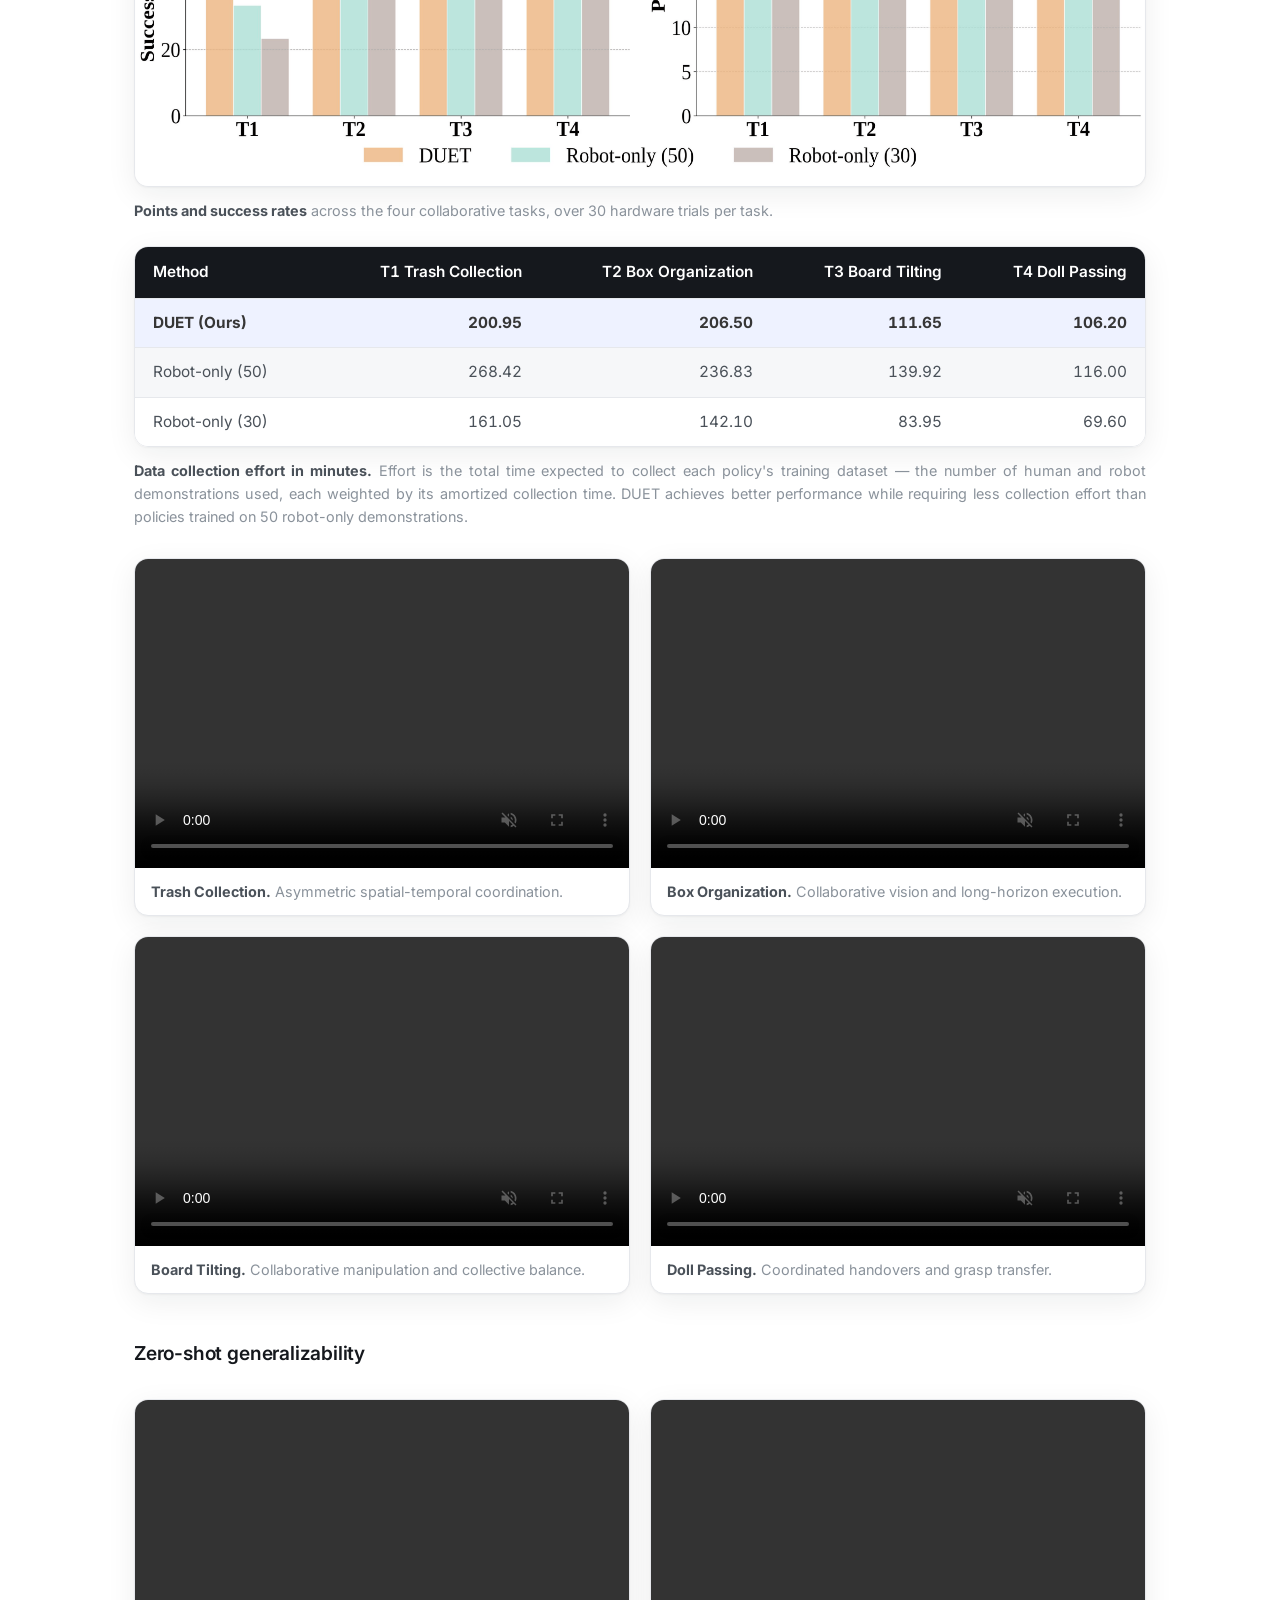
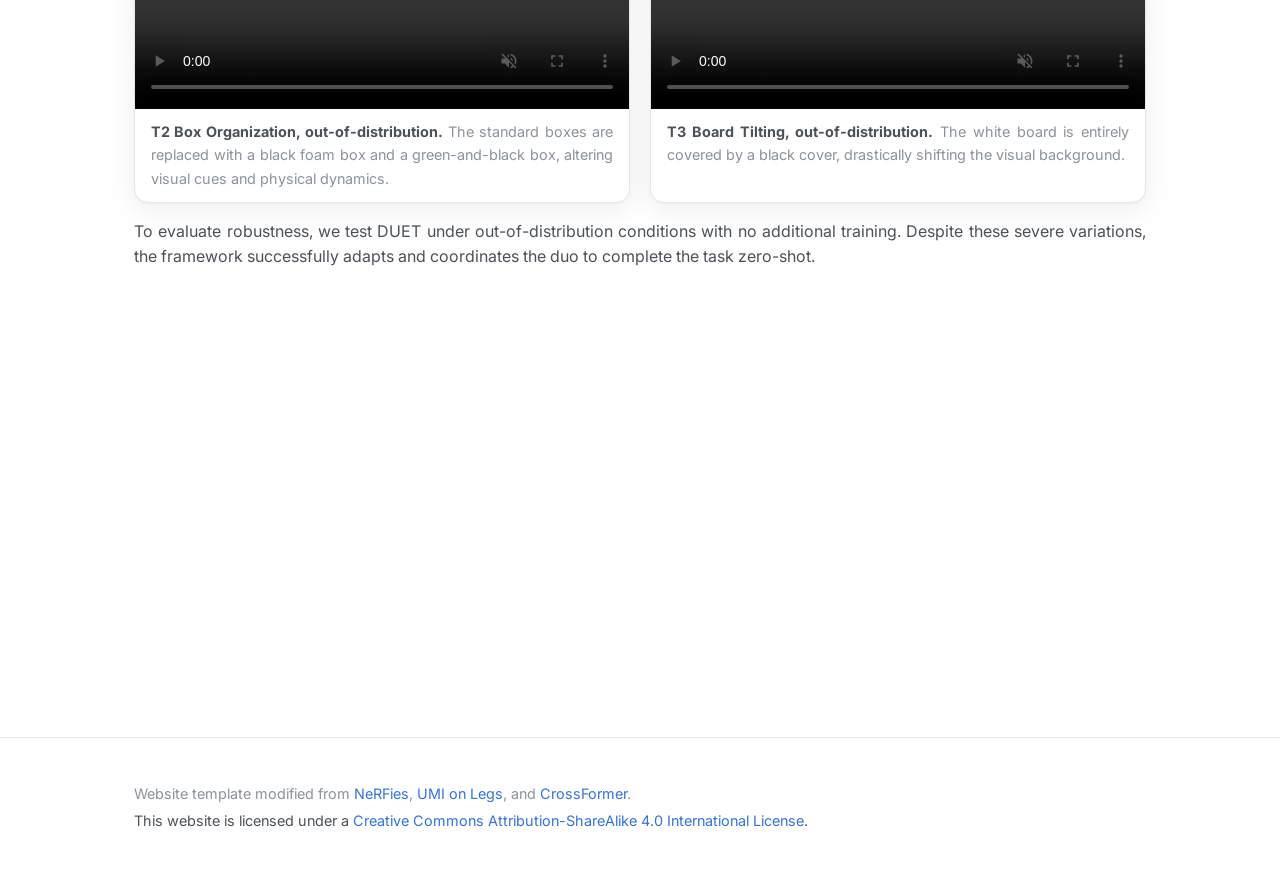
==== commit 3e6d25c6: "Update Duet results text to 30 hardware trials per task Co-Authored-By: Claude Fable 5.1 <noreply@an" ====
--- a/static/Duet/index.html
+++ b/static/Duet/index.html
@@ -322,10 +322,10 @@
       <h2>Results</h2>
       <p class="body-text">
         Our heterogeneous duo pairs a Unitree G1 humanoid with a Dexmate Vega1 mobile manipulator, evaluated on
-        four contact-rich collaborative tasks. Each policy is evaluated over <strong>10 independent hardware
+        four contact-rich collaborative tasks. Each policy is evaluated over <strong>30 independent hardware
         trials per task</strong>, and every trial is scored from 0.0 to 1.0 through two sequential milestones
         worth 0.5 points each (e.g., for Doll Passing: the initial grasp by Vega1, then the dual-robot handover).
-        <strong>Points</strong> are the cumulative score over the 10 trials (out of a maximum of 10), capturing
+        <strong>Points</strong> are the cumulative score over the 30 trials (out of a maximum of 30), capturing
         partial progress; the <strong>success rate</strong> counts only trials where all milestones are completed.
         Across all four tasks, pretraining on 60 human demonstrations and finetuning on just 30 robot trajectories
         achieves equal or better points and success rates than baselines trained on 50 robot-only demonstrations, while requiring less total data collection effort. Qualitatively, the human-pretrained policy
@@ -335,7 +335,7 @@
 
       <figure class="figure">
         <img data-src="images.pointsSuccessRate" alt="Points and success rates across tasks" loading="lazy" />
-        <figcaption><strong>Points and success rates</strong> across the four collaborative tasks, over 10
+        <figcaption><strong>Points and success rates</strong> across the four collaborative tasks, over 30
         hardware trials per task.</figcaption>
       </figure>
 
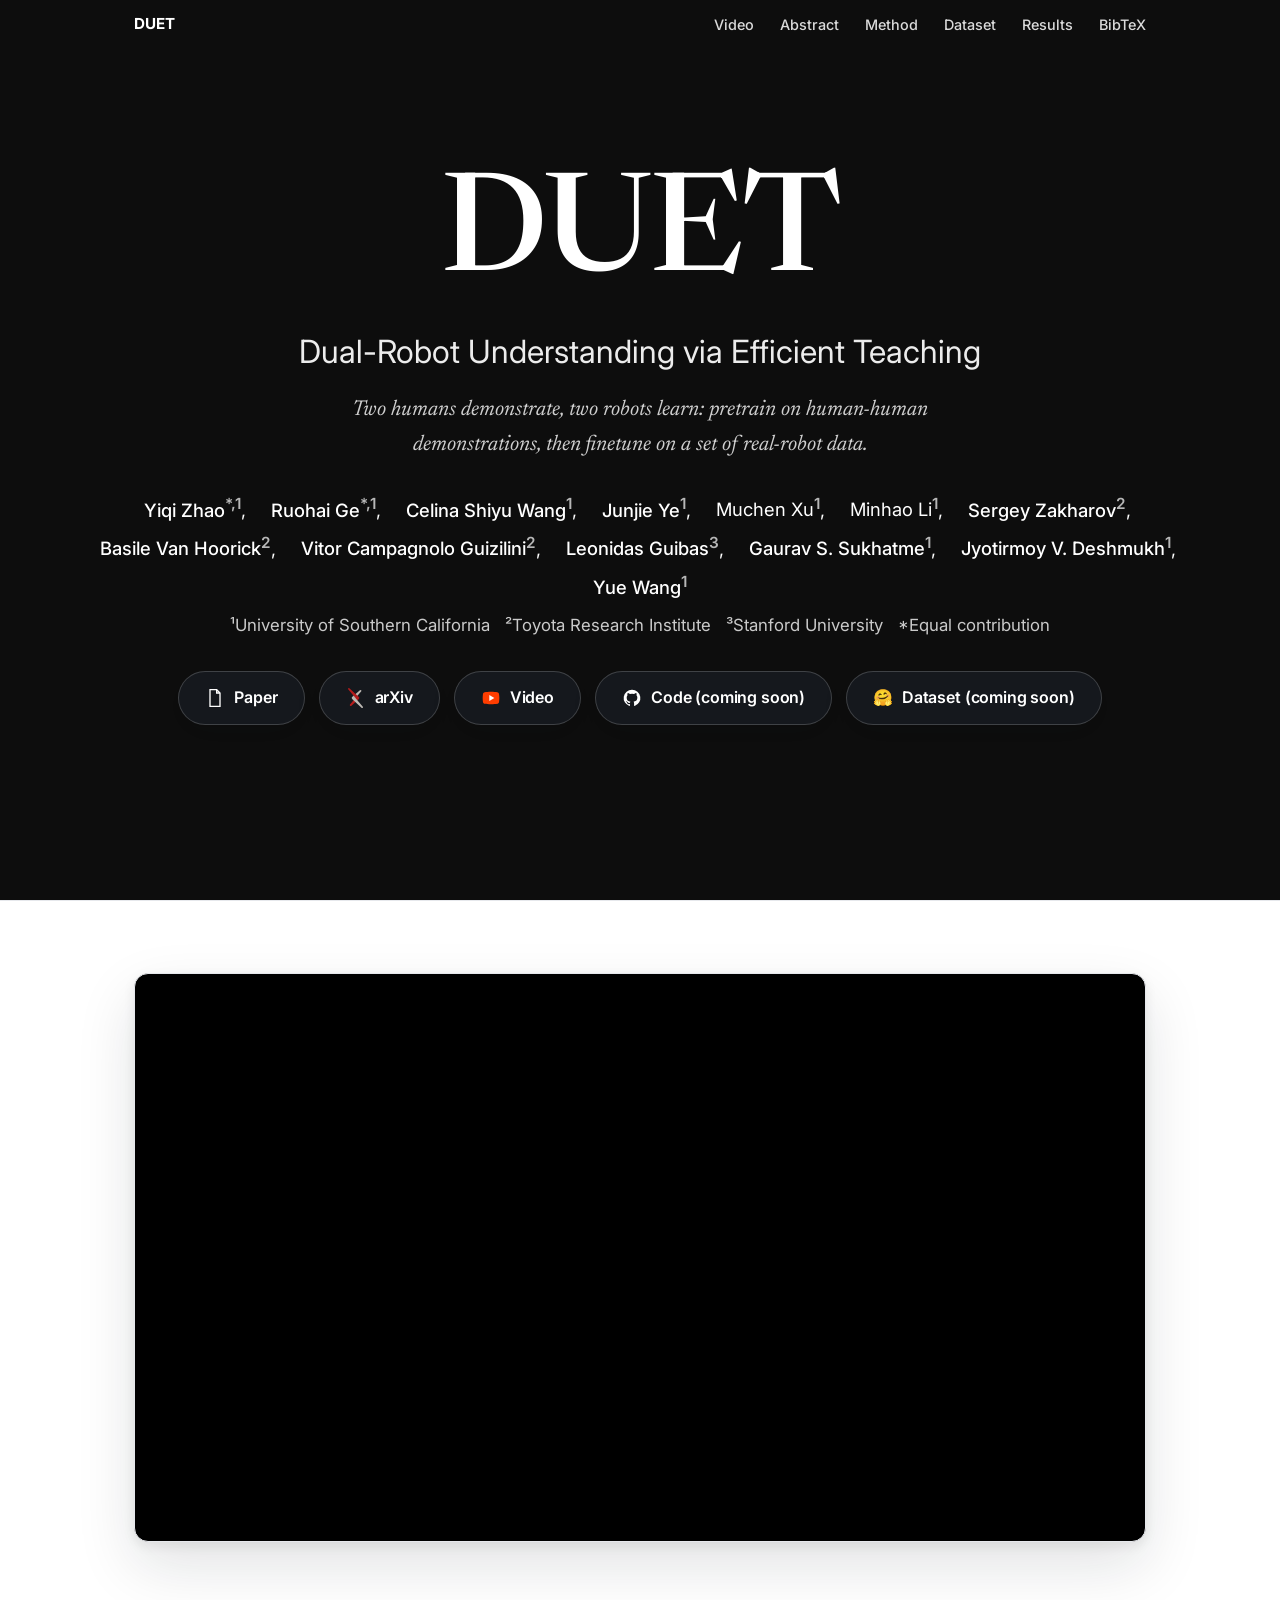
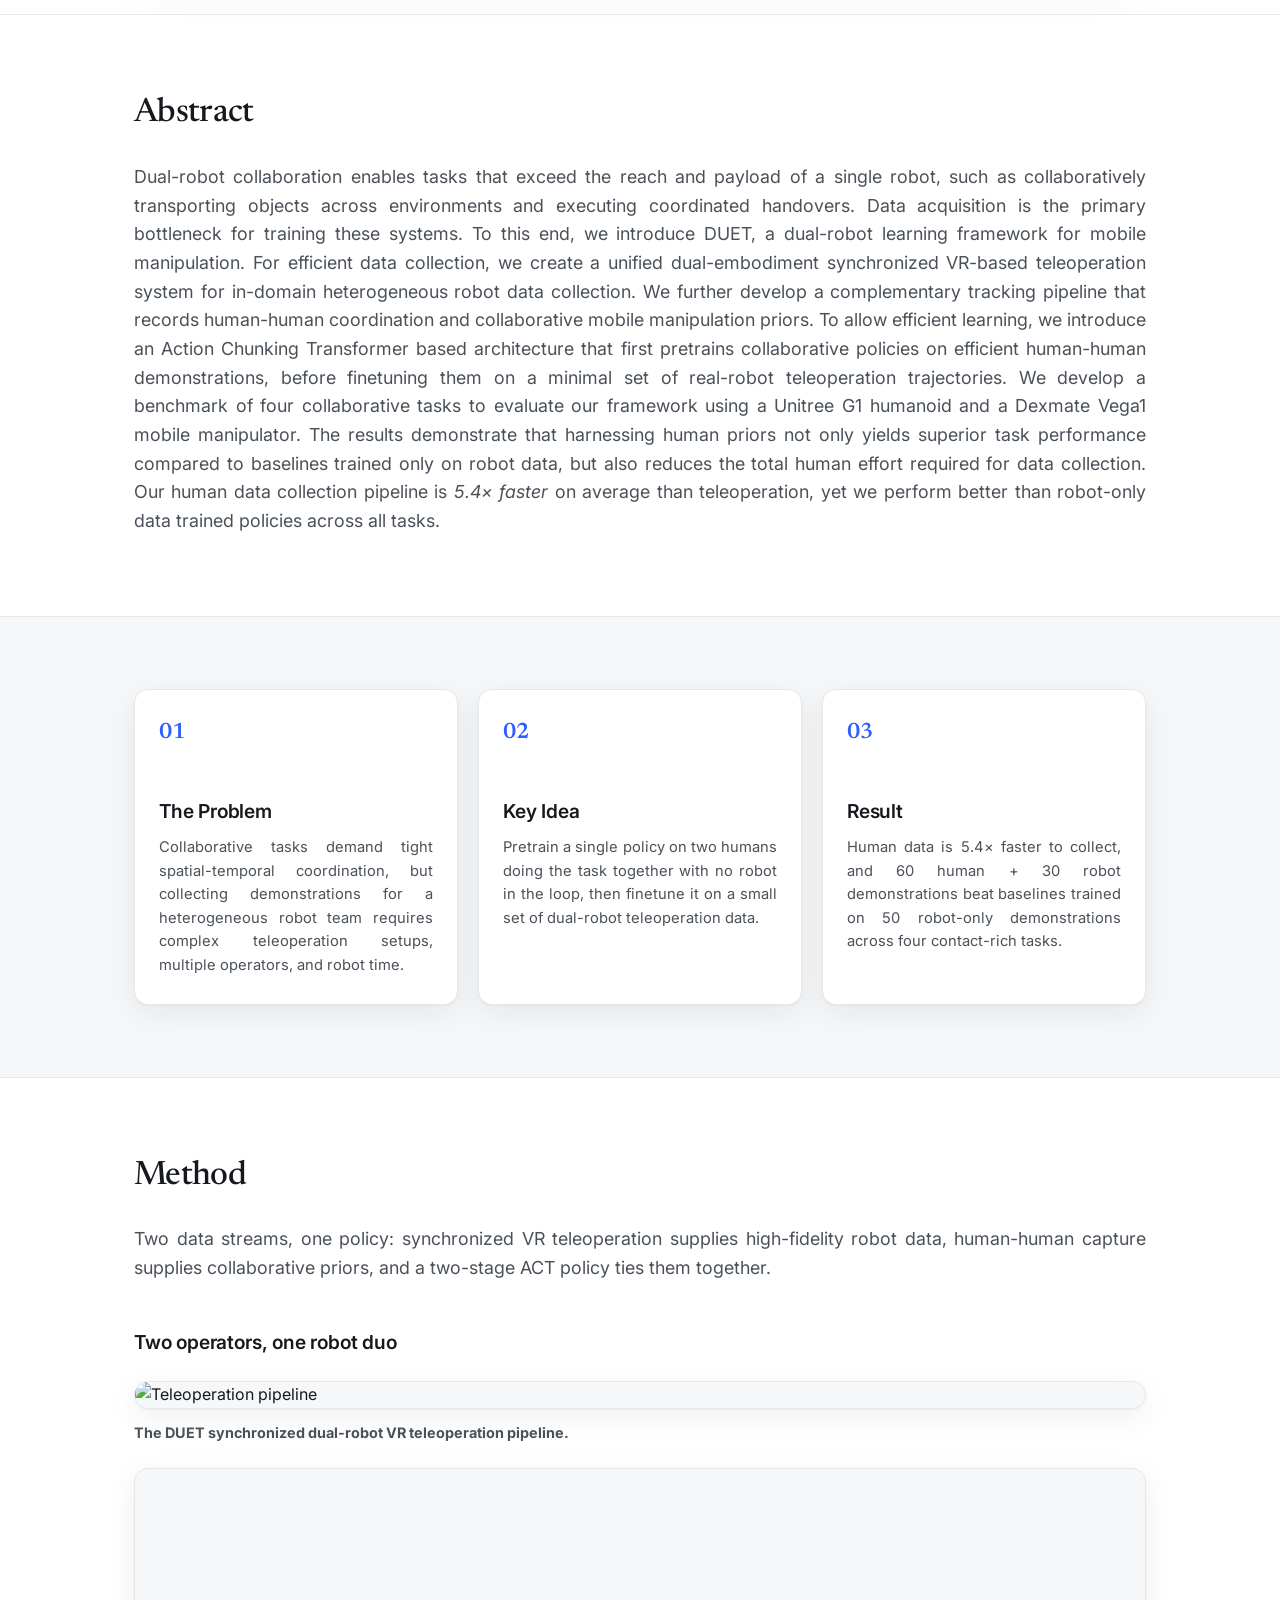
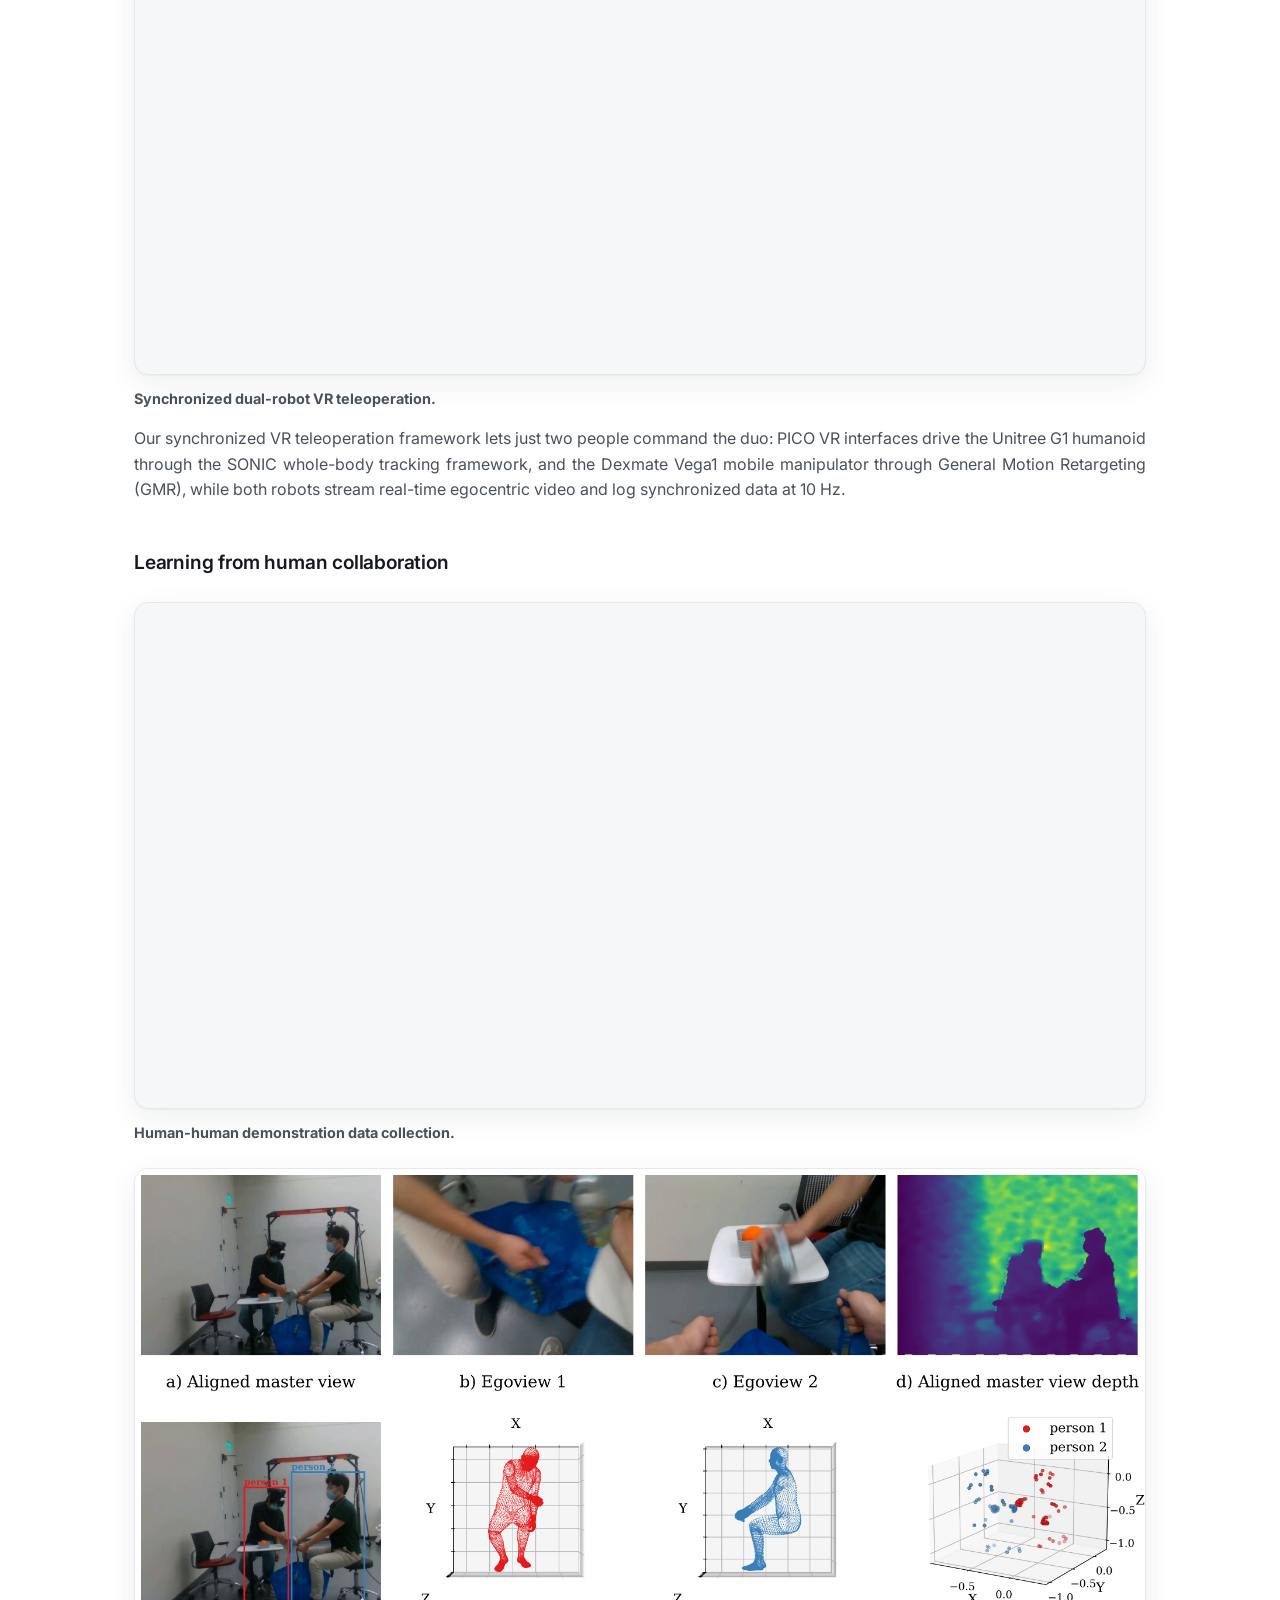
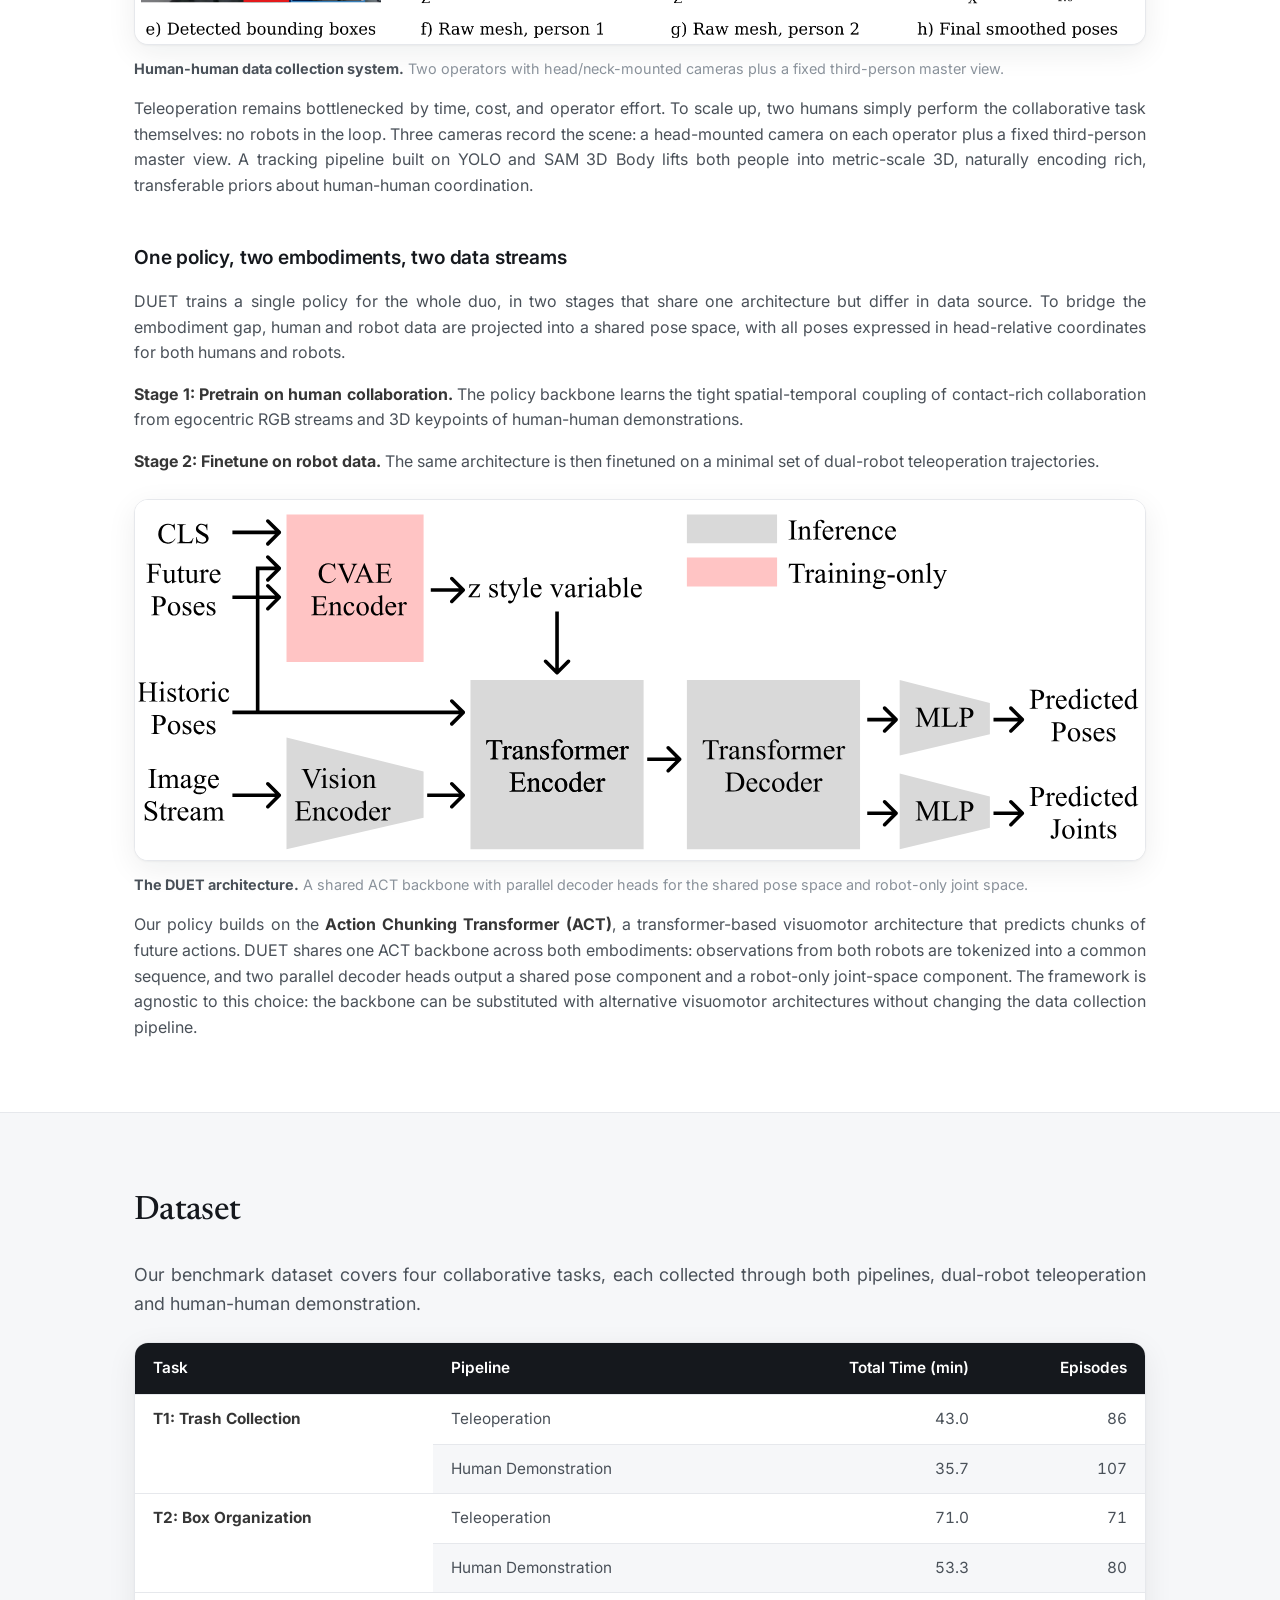
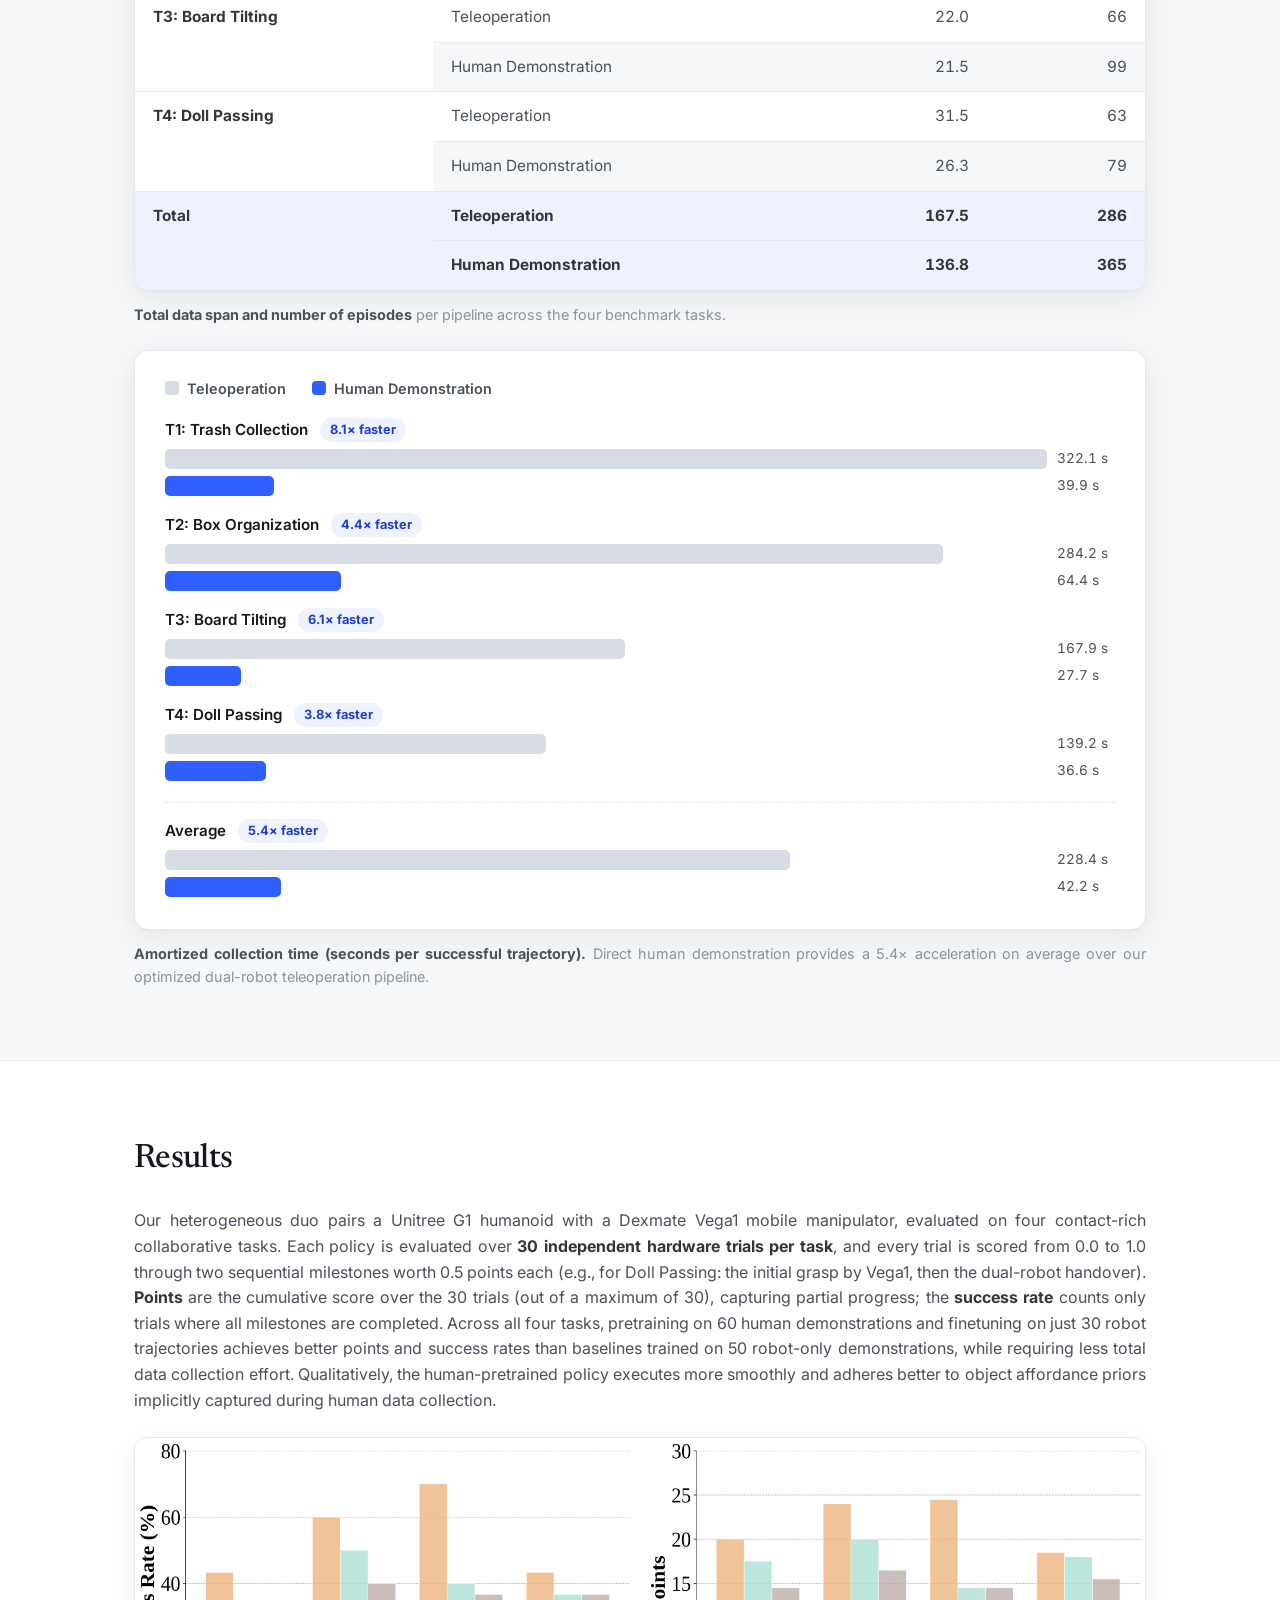
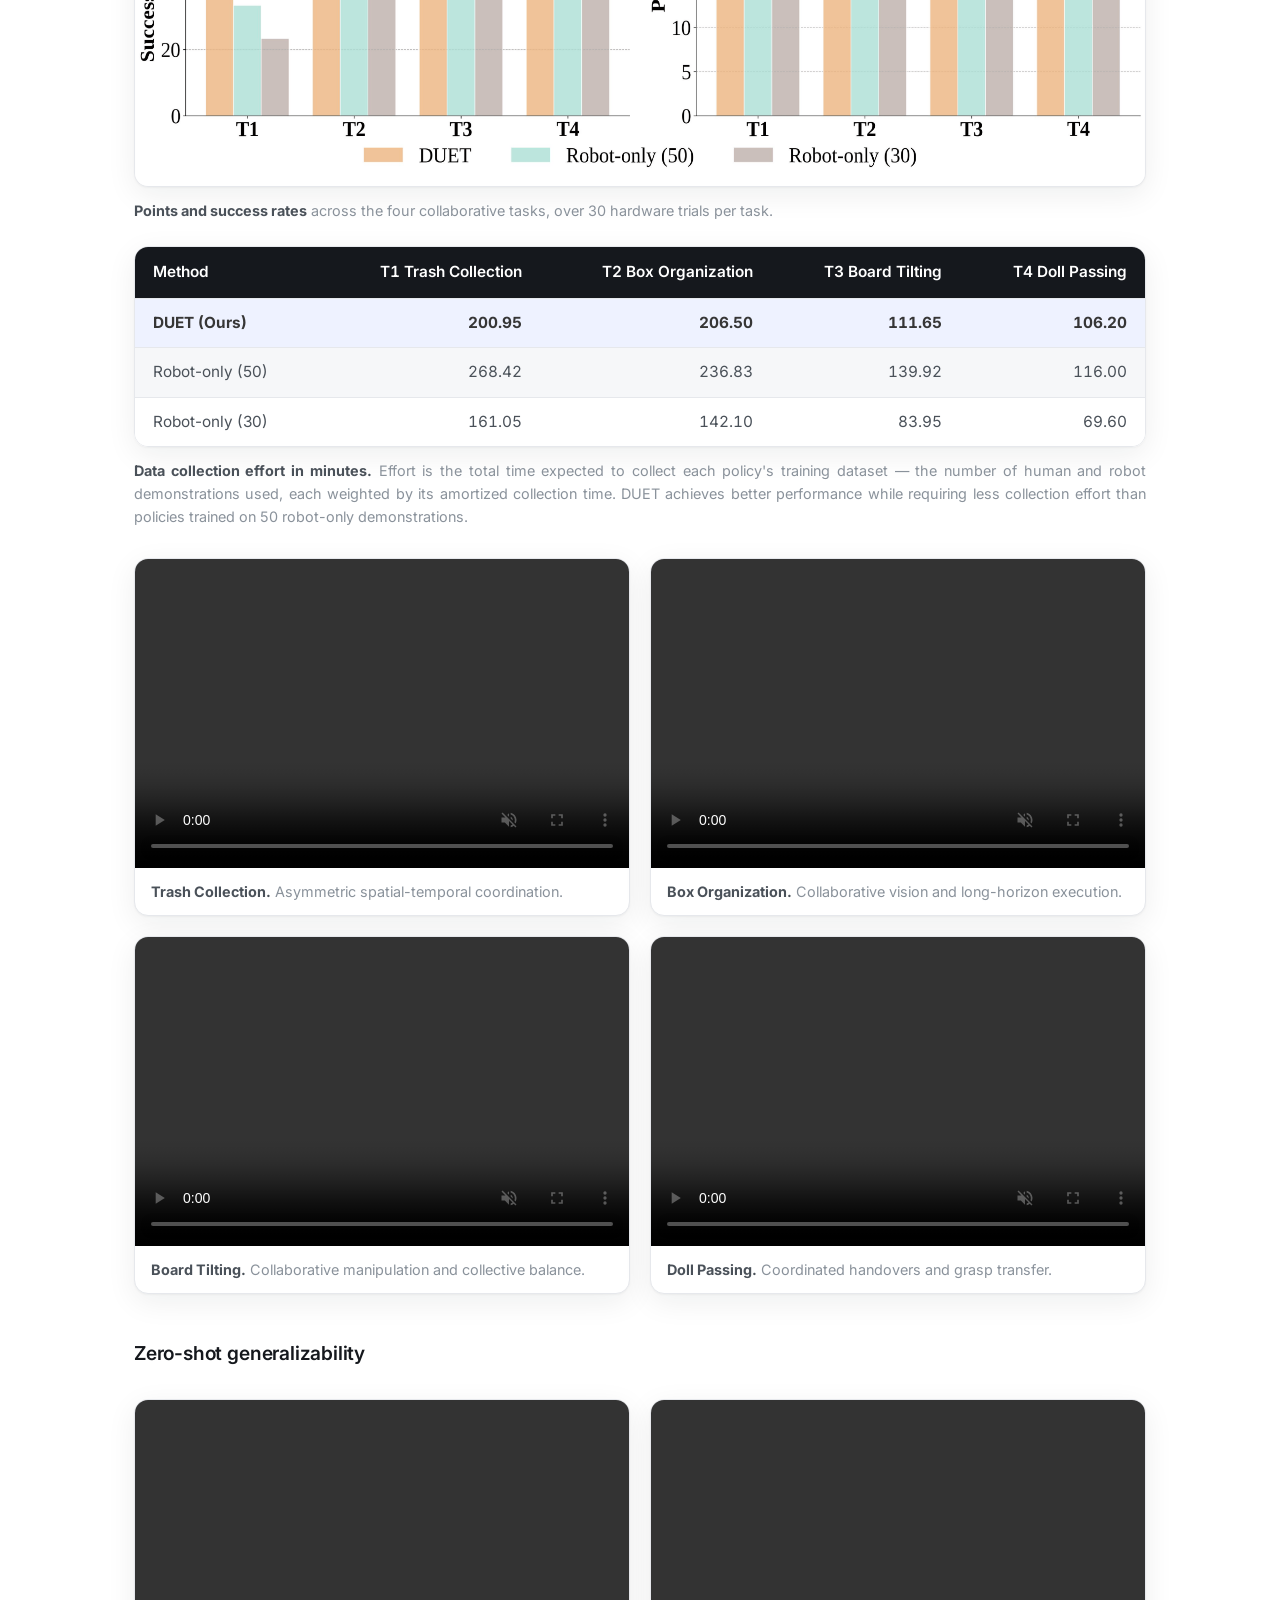
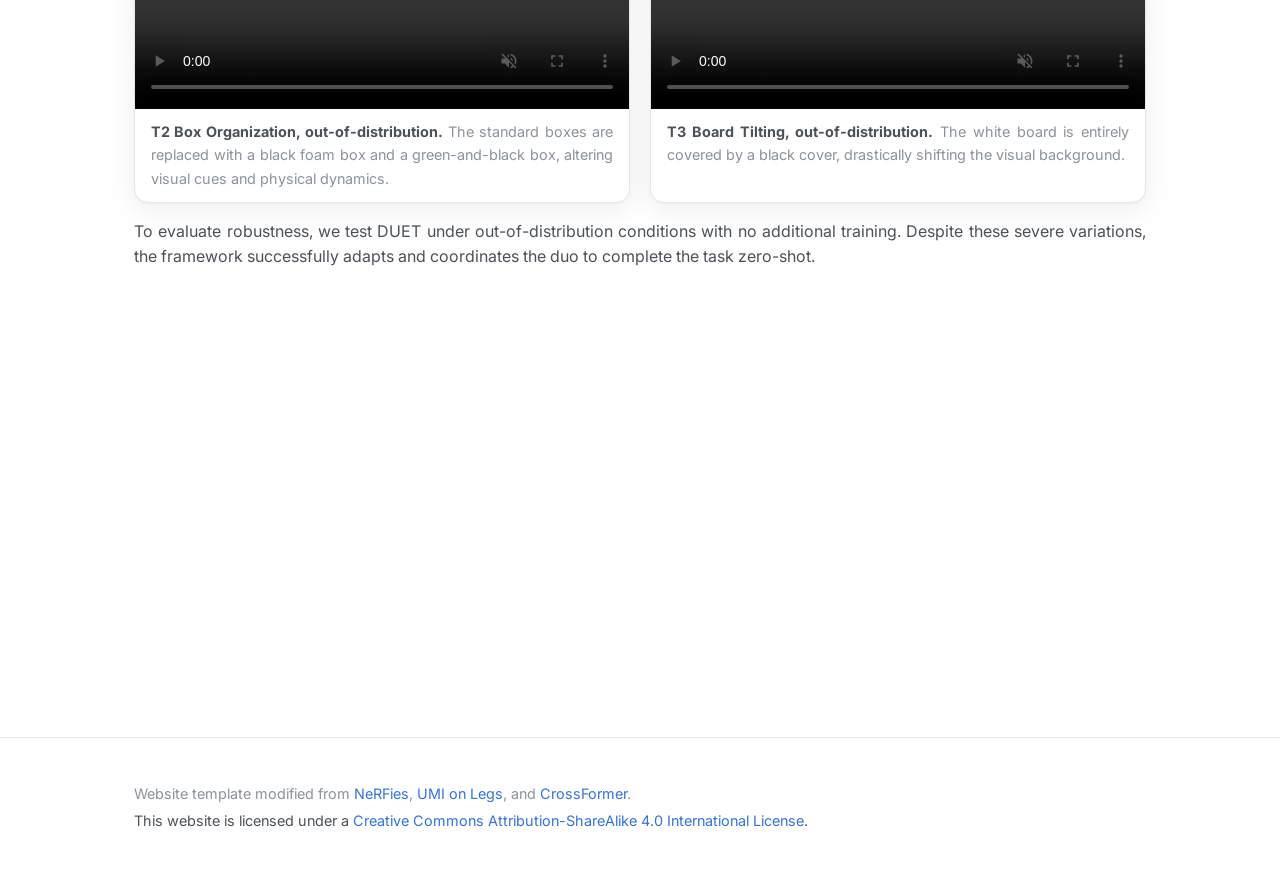
==== commit 21005dc4: "Update DUET better than" ====
--- a/static/Duet/index.html
+++ b/static/Duet/index.html
@@ -134,7 +134,7 @@
         G1 humanoid and a Dexmate Vega1 mobile manipulator. The results demonstrate that harnessing human priors not
         only yields superior task performance compared to baselines trained only on robot data, but also reduces the
         total human effort required for data collection. Our human data collection pipeline is <em>5.4&times; faster</em> on average
-        than teleoperation, yet we perform equally or better than robot-only data trained
+        than teleoperation, yet we perform better than robot-only data trained
         policies across all tasks.
       </p>
     </div>
@@ -160,7 +160,7 @@
         <div class="card">
           <div class="card-num">03</div>
           <h3>Result</h3>
-          <p>Human data is 5.4&times; faster to collect, and 60 human + 30 robot demonstrations match or beat
+          <p>Human data is 5.4&times; faster to collect, and 60 human + 30 robot demonstrations beat
           baselines trained on 50 robot-only demonstrations across four contact-rich tasks.</p>
         </div>
       </div>
@@ -328,7 +328,7 @@
         <strong>Points</strong> are the cumulative score over the 30 trials (out of a maximum of 30), capturing
         partial progress; the <strong>success rate</strong> counts only trials where all milestones are completed.
         Across all four tasks, pretraining on 60 human demonstrations and finetuning on just 30 robot trajectories
-        achieves equal or better points and success rates than baselines trained on 50 robot-only demonstrations, while requiring less total data collection effort. Qualitatively, the human-pretrained policy
+        achieves better points and success rates than baselines trained on 50 robot-only demonstrations, while requiring less total data collection effort. Qualitatively, the human-pretrained policy
         executes more smoothly and adheres better to object affordance priors implicitly captured during human
         data collection.
       </p>
